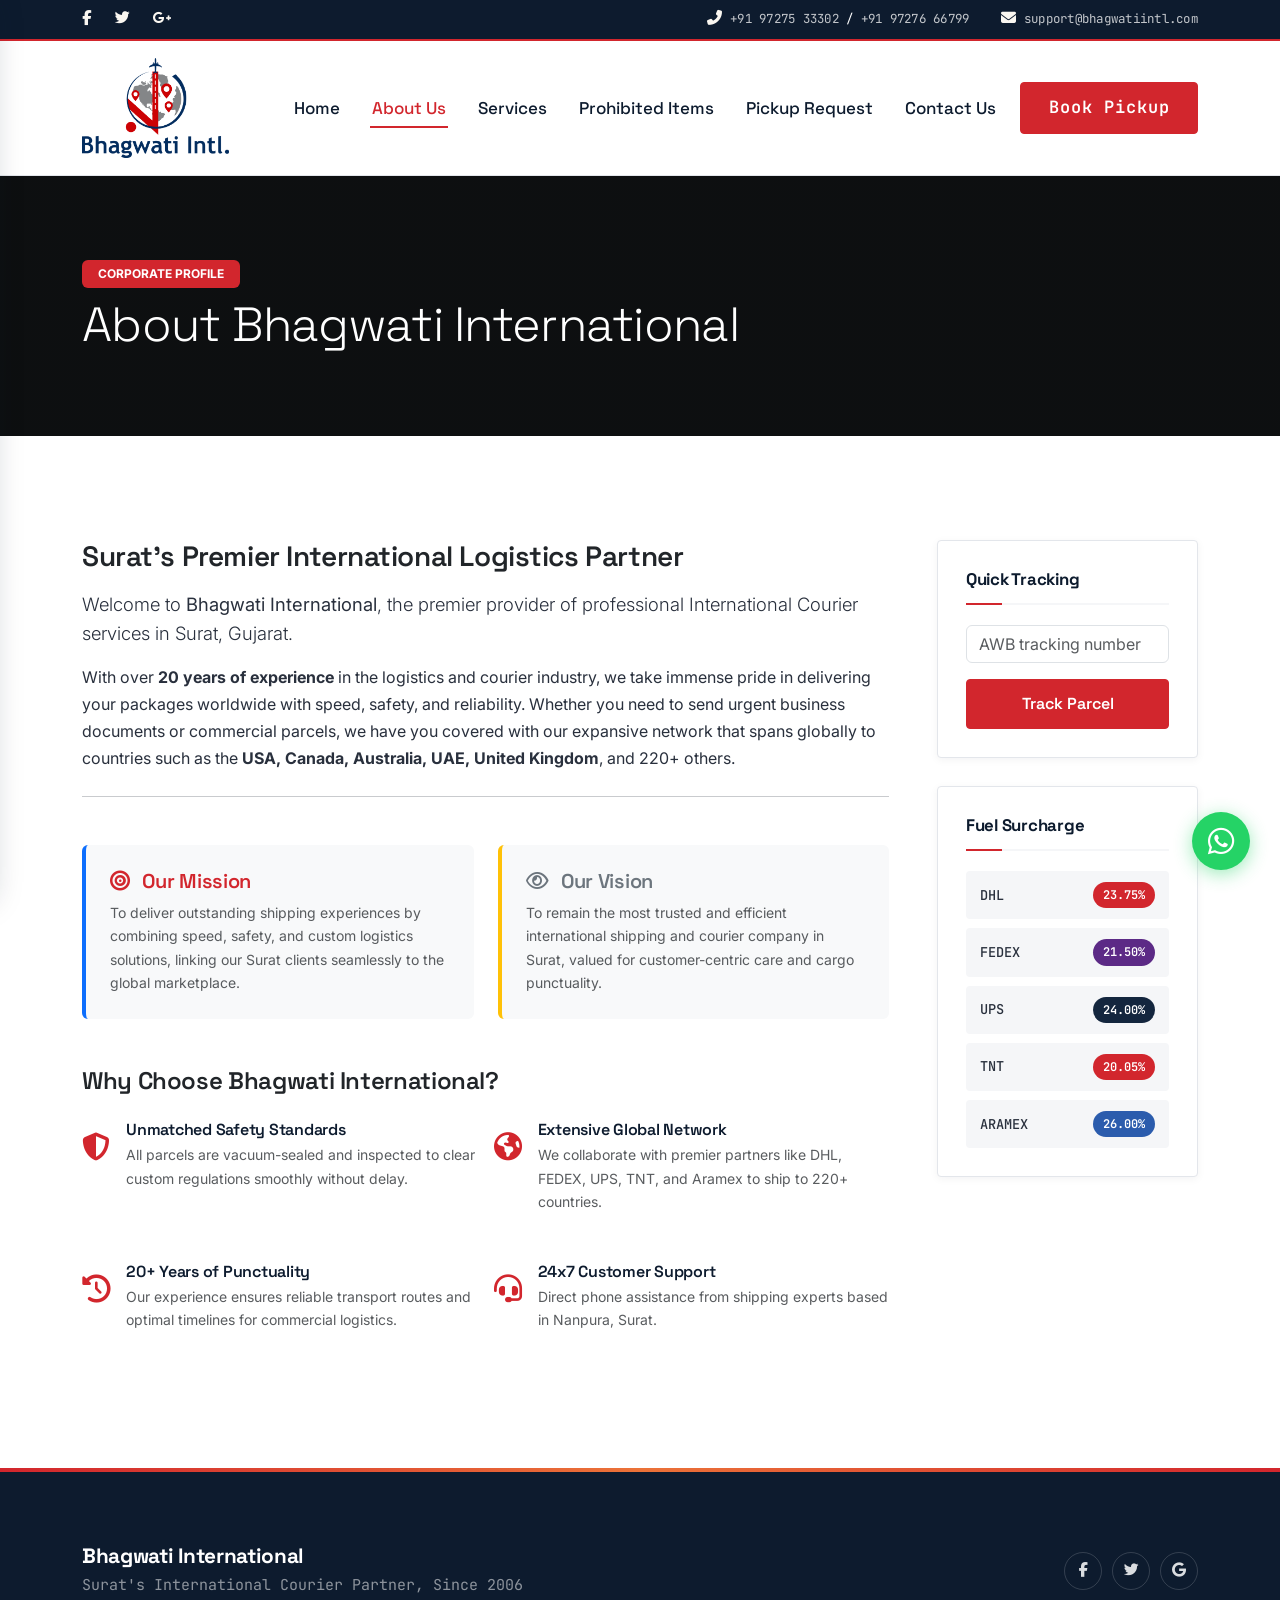
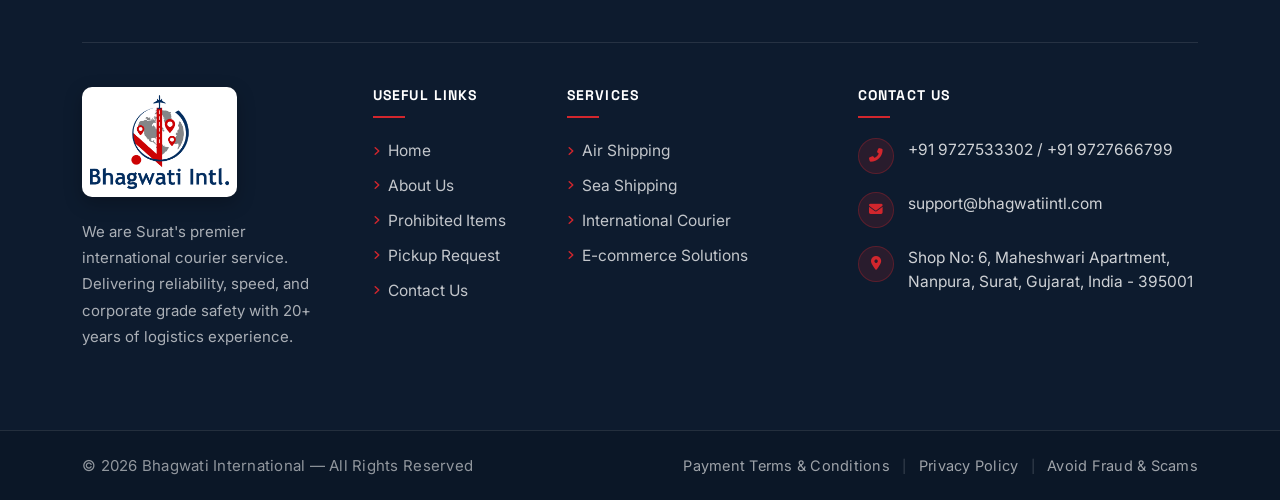
==== aboutus.html @ 21bef6a9 "All changes done" ====
<!DOCTYPE html>
<html lang="en">
<head>
  <meta charset="UTF-8">
  <meta name="viewport" content="width=device-width, initial-scale=1.0">
  <title>About Us - Bhagwati International</title>
  <meta name="description" content="Learn more about Bhagwati International. With over 20 years of experience, we provide fast, secure, and reliable international courier services in Surat.">
  <link rel="shortcut icon" href="assets//images/bhagavti_logo.jpg" type="image/x-icon">
  
  <!-- CSS Stylesheets -->
  <link href="https://cdn.jsdelivr.net/npm/bootstrap@5.3.3/dist/css/bootstrap.min.css" rel="stylesheet">
  <link href="https://cdnjs.cloudflare.com/ajax/libs/font-awesome/6.5.2/css/all.min.css" rel="stylesheet">
  <link href="assets/css/style.css" rel="stylesheet">
</head>
<body>

  <!-- 1. Header Top Info Bar -->
  <div class="header-top">
    <div class="container">
      <div class="d-flex justify-content-between align-items-center">
        <div class="social-links">
          <a href="#" class="me-3"><i class="fab fa-facebook-f"></i></a>
          <a href="#" class="me-3"><i class="fab fa-twitter"></i></a>
          <a href="https://www.bhagwatiintl.in" class="me-3"><i class="fab fa-google-plus-g"></i></a>
        </div>
        <div class="contact-info d-none d-md-block">
          <span class="me-4"><i class="fas fa-phone-alt me-2"></i><a href="tel:+919727533302">+91 97275 33302</a> / <a href="tel:+919727666799">+91 97276 66799</a></span>
          <span><i class="fas fa-envelope me-2"></i><a href="mailto:support@bhagwatiintl.com">support@bhagwatiintl.com</a></span>
        </div>
      </div>
    </div>
  </div>

  <!-- 2. Sticky Navbar -->
  <nav class="navbar navbar-expand-lg navbar-light main-nav sticky-top">
    <div class="container">
      <a class="navbar-brand" href="index.html">
        <img src="assets/images/Bhagvati_Intl_Logo.png" height="100" alt="Bhagwati International Logo">
      </a>
      <button class="navbar-toggler" type="button" data-bs-toggle="collapse" data-bs-target="#mainNavbar" aria-controls="mainNavbar" aria-expanded="false" aria-label="Toggle navigation">
        <span class="navbar-toggler-icon"></span>
      </button>
      <div class="collapse navbar-collapse" id="mainNavbar">
        <ul class="navbar-nav ms-auto mb-2 mb-lg-0 align-items-lg-center">
          <li class="nav-item"><a class="nav-link" href="index.html">Home</a></li>
          <li class="nav-item"><a class="nav-link active" href="aboutus.html">About Us</a></li>
          <li class="nav-item"><a class="nav-link" href="services.html">Services</a></li>
          <li class="nav-item"><a class="nav-link" href="prohibited.html">Prohibited Items</a></li>
          <li class="nav-item"><a class="nav-link" href="pickuprequest.html">Pickup Request</a></li>
          <li class="nav-item"><a class="nav-link" href="contactus.html">Contact Us</a></li>
          <li class="nav-item ms-lg-2">
            <a class="btn btn-primary nav-cta" href="pickuprequest.html">Book Pickup</a>
          </li>
        </ul>
      </div>
    </div>
  </nav>

  <!-- Page Banner Section -->
  <section class="position-relative bg-dark text-white py-5" style="background-image: linear-gradient(rgba(0,0,0,0.6), rgba(0,0,0,0.6)), url('https://www.bhagwatiintl.in/assets/images/slider/aircraft-723888_960_720.jpg'); background-size: cover; background-position: center; height: 260px;">
    <div class="container h-100 d-flex align-items-center">
      <div>
        <span class="badge bg-primary px-3 py-2 text-uppercase mb-2">Corporate Profile</span>
        <h1 class="display-5 font-weight-bold text-white mb-0">About Bhagwati International</h1>
      </div>
    </div>
  </section>

  <!-- Content Section -->
  <section class="section-padding">
    <div class="container">
      <div class="row g-4">
        
        <!-- Left: Main About Content -->
        <div class="col-lg-9">
          <div class="pe-lg-4">
            <h3 class="mb-3 text-dark font-weight-bold">Surat's Premier International Logistics Partner</h3>
            <p class="lead">Welcome to <strong>Bhagwati International</strong>, the premier provider of professional International Courier services in Surat, Gujarat.</p>
            <p>With over <strong>20 years of experience</strong> in the logistics and courier industry, we take immense pride in delivering your packages worldwide with speed, safety, and reliability. Whether you need to send urgent business documents or commercial parcels, we have you covered with our expansive network that spans globally to countries such as the <strong>USA, Canada, Australia, UAE, United Kingdom</strong>, and 220+ others.</p>
            
            <hr class="my-4">
            
            <div class="row g-4 mt-2">
              <div class="col-md-6">
                <div class="p-4 bg-light rounded border-start border-4 border-primary">
                  <h5 class="text-primary font-weight-bold mb-2"><i class="fas fa-bullseye me-2"></i> Our Mission</h5>
                  <p class="small text-muted mb-0">To deliver outstanding shipping experiences by combining speed, safety, and custom logistics solutions, linking our Surat clients seamlessly to the global marketplace.</p>
                </div>
              </div>
              <div class="col-md-6">
                <div class="p-4 bg-light rounded border-start border-4 border-warning">
                  <h5 class="text-secondary font-weight-bold mb-2"><i class="far fa-eye me-2"></i> Our Vision</h5>
                  <p class="small text-muted mb-0">To remain the most trusted and efficient international shipping and courier company in Surat, valued for customer-centric care and cargo punctuality.</p>
                </div>
              </div>
            </div>

            <h4 class="mt-5 mb-4 text-dark font-weight-bold">Why Choose Bhagwati International?</h4>
            <div class="row g-3">
              <div class="col-md-6">
                <div class="d-flex gap-3 align-items-start mb-3">
                  <div class="text-primary fs-3 mt-1"><i class="fas fa-shield-alt"></i></div>
                  <div>
                    <h6 class="font-weight-bold mb-1">Unmatched Safety Standards</h6>
                    <p class="small text-muted">All parcels are vacuum-sealed and inspected to clear custom regulations smoothly without delay.</p>
                  </div>
                </div>
              </div>
              <div class="col-md-6">
                <div class="d-flex gap-3 align-items-start mb-3">
                  <div class="text-primary fs-3 mt-1"><i class="fas fa-globe-americas"></i></div>
                  <div>
                    <h6 class="font-weight-bold mb-1">Extensive Global Network</h6>
                    <p class="small text-muted">We collaborate with premier partners like DHL, FEDEX, UPS, TNT, and Aramex to ship to 220+ countries.</p>
                  </div>
                </div>
              </div>
              <div class="col-md-6">
                <div class="d-flex gap-3 align-items-start mb-3">
                  <div class="text-primary fs-3 mt-1"><i class="fas fa-history"></i></div>
                  <div>
                    <h6 class="font-weight-bold mb-1">20+ Years of Punctuality</h6>
                    <p class="small text-muted">Our experience ensures reliable transport routes and optimal timelines for commercial logistics.</p>
                  </div>
                </div>
              </div>
              <div class="col-md-6">
                <div class="d-flex gap-3 align-items-start mb-3">
                  <div class="text-primary fs-3 mt-1"><i class="fas fa-headset"></i></div>
                  <div>
                    <h6 class="font-weight-bold mb-1">24x7 Customer Support</h6>
                    <p class="small text-muted">Direct phone assistance from shipping experts based in Nanpura, Surat.</p>
                  </div>
                </div>
              </div>
            </div>
          </div>
        </div>
        
        <!-- Right: Sidebar Widgets -->
        <div class="col-lg-3">
          
          <!-- Widget: Tracker -->
          <div class="widget-card">
            <h4 class="widget-title">Quick Tracking</h4>
            <form id="sidebar-tracking-form">
              <div class="mb-3">
                <input type="text" name="awb" class="form-control" placeholder="AWB tracking number" required>
              </div>
              <button type="submit" class="btn btn-primary w-100">Track Parcel</button>
            </form>
          </div>
          
          <!-- Widget: Fuel Surcharge -->
          <div class="widget-card">
            <h4 class="widget-title">Fuel Surcharge</h4>
            <div class="ticker-container">
              <div class="ticker-list">
                <div class="ticker-item"><span>DHL</span><span class="ticker-badge">23.75%</span></div>
                <div class="ticker-item"><span>FEDEX</span><span class="ticker-badge fedex">21.50%</span></div>
                <div class="ticker-item"><span>UPS</span><span class="ticker-badge ups">24.00%</span></div>
                <div class="ticker-item"><span>TNT</span><span class="ticker-badge">20.05%</span></div>
                <div class="ticker-item"><span>ARAMEX</span><span class="ticker-badge aramex">26.00%</span></div>
              </div>
            </div>
          </div>
          
        </div>
      </div>
    </div>
  </section>

  <!-- Floating WhatsApp Widget -->
  <a href="https://api.whatsapp.com/send?phone=919727533302&text=Hello%20Bhagwati%20International,%20I%20have%20an%20inquiry%20regarding%20shipping%20rates." class="whatsapp-floating" target="_blank">
    <i class="fab fa-whatsapp"></i>
  </a>

  <!-- Footer -->
<footer>
  <div class="footer-top-accent" aria-hidden="true"></div>
  <div class="container position-relative">

    <div class="footer-brand-row">
      <div class="footer-brand-left">
        <!-- <img src="assets/images/Bhagvati_Intl_Logo.png" class="footer-logo" height="110" alt="Bhagwati Logo"> -->
        <div>
          <h4 class="footer-brand-name">Bhagwati International</h4>
          <p class="footer-brand-tag">Surat's international courier partner, since 2006</p>
        </div>
      </div>
      <div class="footer-social">
        <a href="#" aria-label="Facebook"><i class="fab fa-facebook-f"></i></a>
        <a href="#" aria-label="Twitter"><i class="fab fa-twitter"></i></a>
        <a href="#" aria-label="Google"><i class="fab fa-google"></i></a>
      </div>
    </div>

    <div class="row g-5 footer-cols">
      <div class="col-lg-3 col-md-6">
       <div class="footer-brand-left">
        <img src="assets/images/Bhagvati_Intl_Logo.png" class="footer-logo" height="110" alt="Bhagwati Logo">
       
      </div>
        <p class="small footer-about">We are Surat's premier international courier service. Delivering reliability, speed, and corporate grade safety with 20+ years of logistics experience.</p>
      
      </div>

      <div class="col-lg-2 col-md-6">
        <h4 class="footer-heading">Useful Links</h4>
        <ul class="list-unstyled footer-links">
          <li class="mb-2"><a href="index.html"><i class="fas fa-angle-right"></i> Home</a></li>
          <li class="mb-2"><a href="aboutus.html"><i class="fas fa-angle-right"></i> About Us</a></li>
          <li class="mb-2"><a href="prohibited.html"><i class="fas fa-angle-right"></i> Prohibited Items</a></li>
          <li class="mb-2"><a href="pickuprequest.html"><i class="fas fa-angle-right"></i> Pickup Request</a></li>
          <li class="mb-2"><a href="contactus.html"><i class="fas fa-angle-right"></i> Contact Us</a></li>
        </ul>
      </div>

      <div class="col-lg-3 col-md-6">
        <h4 class="footer-heading">Services</h4>
        <ul class="list-unstyled footer-links">
          <li class="mb-2"><a href="services.html"><i class="fas fa-angle-right"></i> Air Shipping</a></li>
          <li class="mb-2"><a href="services.html"><i class="fas fa-angle-right"></i> Sea Shipping</a></li>
          <li class="mb-2"><a href="services.html"><i class="fas fa-angle-right"></i> International Courier</a></li>
          <li class="mb-2"><a href="services.html"><i class="fas fa-angle-right"></i> E-commerce Solutions</a></li>
        </ul>
      </div>

      <div class="col-lg-4 col-md-6">
        <h4 class="footer-heading">Contact Us</h4>
        <div class="footer-contact-item">
          <span class="footer-icon-badge"><i class="fas fa-phone-alt"></i></span>
          <p class="small mb-0"><a href="tel:+919727533302">+91 9727533302</a> / <a href="tel:+919727666799">+91 9727666799</a></p>
        </div>
        <div class="footer-contact-item">
          <span class="footer-icon-badge"><i class="fas fa-envelope"></i></span>
          <p class="small mb-0"><a href="mailto:support@bhagwatiintl.com">support@bhagwatiintl.com</a></p>
        </div>
         <div class="footer-contact-item">
          <span class="footer-icon-badge"><i class="fas fa-map-marker-alt"></i></span>
          <p class="small mb-0">Shop No: 6, Maheshwari Apartment, Nanpura, Surat, Gujarat, India - 395001</p>
        </div>
        <!-- <a href="https://api.whatsapp.com/send?phone=919727533302" target="_blank" class="footer-whatsapp-link">
          <i class="fab fa-whatsapp"></i> Chat on WhatsApp
        </a> -->
      </div>
    </div>

  </div>

  <div class="footer-bottom">
    <div class="container d-flex flex-column flex-md-row justify-content-between align-items-center gap-2 text-center text-md-start">
      <p class="mb-0">&copy; 2026 Bhagwati International — All Rights Reserved</p>
      <div class="footer-legal">
        <a href="#">Payment Terms &amp; Conditions</a>
        <span>|</span>
        <a href="#">Privacy Policy</a>
        <span>|</span>
        <a href="#">Avoid Fraud &amp; Scams</a>
      </div>
    </div>
  </div>
</footer>

  <!-- Scripts -->
  <script src="https://cdn.jsdelivr.net/npm/bootstrap@5.3.3/dist/js/bootstrap.bundle.min.js"></script>
  <script src="assets/js/main.js"></script>
</body>
</html>
---- assets/css/style.css ----
@import url('https://fonts.googleapis.com/css2?family=Space+Grotesk:wght@400;500;600;700&family=Inter:wght@300;400;500;600;700&family=JetBrains+Mono:wght@400;500;600;700&display=swap');

:root {
  /* ---- Brand Colors ---- */
  --color-primary: #d2262d;        /* Brand red, from the logo */
  --color-primary-dark: #a51e24;
  --color-primary-tint: rgba(210, 38, 45, 0.08);
  --color-primary-tint-strong: rgba(210, 38, 45, 0.14);

  --color-gold: #eb7238;           /* Customs-stamp accent — used sparingly, red carries the brand now */

  /* ---- Ink (deep navy, replaces flat black) ---- */
  --color-ink: #0d1b2e;
  --color-ink-2: #14263e;
  --color-accent-green: #25d366;   /* WhatsApp */

  /* ---- Neutrals ---- */
  --color-paper: #faf7f1;          /* warm paper, used sparingly */
  --color-cloud: #f5f6f8;          /* cool light section background */
  --color-border: #e6e2da;
  --color-border-cool: #e3e6eb;

  /* ---- Text ---- */
  --color-text-main: #29303d;
  --color-text-muted: #6b7280;

  /* ---- Typography ---- */
  --font-display: 'Space Grotesk', sans-serif;
  --font-body: 'Inter', sans-serif;
  --font-mono: 'JetBrains Mono', monospace;

  /* ---- Shadows & Radius ---- */
  --shadow-sm: 0 2px 8px rgba(13, 27, 46, 0.05);
  --shadow-md: 0 14px 32px rgba(13, 27, 46, 0.09);
  --shadow-lg: 0 26px 54px rgba(13, 27, 46, 0.16);
  --shadow-red: 0 14px 30px rgba(210, 38, 45, 0.22);
  --radius-sm: 4px;
  --radius-md: 4px;
  --radius-lg: 4px;

  --transition-smooth: all 0.3s cubic-bezier(0.4, 0, 0.2, 1);
}

/* ==========================================================
   Global Reset & Base
   ========================================================== */
* { box-sizing: border-box; }

body {
  font-family: var(--font-body);
  color: var(--color-text-main);
  background-color: #ffffff;
  overflow-x: hidden;
  line-height: 1.68;
  font-size: 16px;
  -webkit-font-smoothing: antialiased;
}

h1, h2, h3, h4, h5, h6, .display-font {
  font-family: var(--font-display);
  font-weight: 600;
  color: var(--color-ink);
  letter-spacing: -0.015em;
}

a { text-decoration: none; transition: var(--transition-smooth); }

::selection { background: var(--color-primary); color: #fff; }

::-webkit-scrollbar { width: 8px; }
::-webkit-scrollbar-track { background: var(--color-cloud); }
::-webkit-scrollbar-thumb { background: #c7ccd4; border-radius: var(--radius-sm); }
::-webkit-scrollbar-thumb:hover { background: var(--color-primary); }

:focus-visible {
  outline: 2px solid var(--color-primary);
  outline-offset: 2px;
}

@media (prefers-reduced-motion: reduce) {
  *, *::before, *::after {
    animation-duration: 0.001ms !important;
    animation-iteration-count: 1 !important;
    transition-duration: 0.001ms !important;
    scroll-behavior: auto !important;
  }
}

/* Scroll reveal (progressive enhancement, see inline script) */
.reveal { opacity: 0; transform: translateY(18px); transition: opacity 0.6s ease, transform 0.6s ease; }
.reveal.is-visible { opacity: 1; transform: translateY(0); }

/* ==========================================================
   Signature motif: stamp badge + mono "manifest" labels
   ========================================================== */
.stamp-badge {
  display: inline-flex;
  align-items: center;
  gap: 8px;
  border: 1.5px solid var(--color-primary);
  color: var(--color-primary);
  font-family: var(--font-mono);
  font-size: 0.72rem;
  font-weight: 600;
  letter-spacing: 0.12em;
  text-transform: uppercase;
  padding: 7px 15px;
  border-radius: 999px;
  background: var(--color-primary-tint);
}

.stamp-badge i { font-size: 0.85rem; }

.manifest-label {
  font-family: var(--font-mono);
  font-size: 0.72rem;
  letter-spacing: 0.1em;
  text-transform: uppercase;
  color: var(--color-text-muted);
}

.eyebrow-route {
  display: flex;
  align-items: center;
  gap: 10px;
  font-family: var(--font-mono);
  font-size: 0.78rem;
  letter-spacing: 0.12em;
  text-transform: uppercase;
  color: var(--color-primary);
  font-weight: 600;
}

.eyebrow-route::before {
  content: '';
  width: 26px;
  height: 1px;
  background: repeating-linear-gradient(90deg, var(--color-primary) 0 4px, transparent 4px 7px);
}

/* Bootstrap-color overrides */
.text-primary { color: var(--color-primary) !important; }
.bg-primary { background-color: var(--color-primary) !important; }

.btn-primary {
  background-color: var(--color-primary);
  border-color: var(--color-primary);
  font-family: var(--font-display);
  font-weight: 600;
  padding: 0.75rem 1.7rem;
  border-radius: var(--radius-md);
  transition: var(--transition-smooth);
}
.btn-primary:hover, .btn-primary:focus, .btn-primary:active {
  background-color: var(--color-primary-dark) !important;
  border-color: var(--color-primary-dark) !important;
  transform: translateY(-2px);
  box-shadow: var(--shadow-red);
}

.btn-outline-primary {
  color: var(--color-primary);
  border: 1.5px solid var(--color-primary);
  font-family: var(--font-display);
  font-weight: 600;
  padding: 0.75rem 1.7rem;
  border-radius: var(--radius-md);
}
.btn-outline-primary:hover, .btn-outline-primary:focus, .btn-outline-primary:active {
  background-color: var(--color-primary) !important;
  border-color: var(--color-primary) !important;
  color: #fff !important;
  transform: translateY(-2px);
  box-shadow: var(--shadow-red);
}

.btn-outline-light {
  font-family: var(--font-display);
  font-weight: 600;
  border-width: 1.5px;
  border-color: rgba(255,255,255,0.5) !important;
  border-radius: var(--radius-md);
  padding: 0.75rem 1.7rem;
}
.btn-outline-light:hover {
  transform: translateY(-2px);
  background-color: rgba(255,255,255,0.08) !important;
  border-color: #fff !important;
  color: #fff !important;
}

.btn-success {
  background-color: var(--color-accent-green);
  border-color: var(--color-accent-green);
  font-family: var(--font-display);
  font-weight: 600;
  border-radius: var(--radius-md);
  padding: 0.75rem 1.7rem;
}
.btn-success:hover { transform: translateY(-2px); box-shadow: 0 10px 22px rgba(37, 211, 102, 0.32); }

/* ==========================================================
   Header top bar
   ========================================================== */
.header-top {
  background-color: var(--color-ink);
  color: #fff;
  font-family: var(--font-mono);
  font-size: 0.78rem;
  letter-spacing: 0.02em;
  padding: 9px 0;
  border-bottom: 2px solid var(--color-primary);
}
.header-top a { color: rgba(255, 255, 255, 0.75); }
.header-top a:hover { color: var(--color-primary); }
.header-top i { color: var(--color-paper);font-size: 15px; }

/* ==========================================================
   Sticky navbar
   ========================================================== */
.main-nav {
  background-color: rgba(255, 255, 255, 0.97);
  backdrop-filter: blur(10px);
  -webkit-backdrop-filter: blur(10px);
  border-bottom: 1px solid var(--color-border-cool);
  transition: var(--transition-smooth);
  z-index: 1000;
  padding-top: 12px;
  padding-bottom: 12px;
}
.main-nav.navbar-scrolled {
  padding-top: 6px;
  padding-bottom: 6px;
  box-shadow: var(--shadow-md);
}
.navbar-brand img { transition: var(--transition-smooth); }
.main-nav.navbar-scrolled .navbar-brand img { height: 100px; }

.navbar-nav .nav-link {
  font-family: var(--font-display);
  font-weight: 500;
  font-size: 17px;
  color: var(--color-ink);
  padding: 0.5rem 1rem !important;
  position: relative;
}
.navbar-nav .nav-link::after {
  content: '';
  position: absolute;
  bottom: 2px;
  left: 14px;
  right: 14px;
  height: 2px;
  background-color: var(--color-primary);
  transform: scaleX(0);
  transition: var(--transition-smooth);
}
.navbar-nav .nav-link:hover::after,
.navbar-nav .nav-link.active::after { transform: scaleX(1); }
.navbar-nav .nav-link:hover,
.navbar-nav .nav-link.active { color: var(--color-primary) !important; }

.nav-cta {
  font-family: var(--font-mono) !important;
  font-size: 17px !important;
  letter-spacing: 0.06em;
}

/* ==========================================================
   Hero — full-bleed background photograph with copy overlay
   ========================================================== */
.hero-slider-section {
  position: relative;
  background: var(--color-ink);
  padding: 130px 0 168px;
  overflow: hidden;
}

/* Full-section background image */
.hero-bg-media {
  position: absolute;
  inset: 0;
  z-index: 0;
  height: 1000px;
  background-image:
    linear-gradient(120deg, rgba(13,27,46,0.94) 0%, rgba(13,27,46,0.82) 38%, rgba(13,27,46,0.42) 100%),
    url('../images/international_courier.avif');
  background-size: cover;
  background-position: center;
  background-repeat: no-repeat;
}

/* extra readability + brand-tinted overlay on top of the photo */
.hero-bg-overlay {
  position: absolute;
  inset: 0;
  z-index: 1;
  pointer-events: none;
  background:
    radial-gradient(ellipse 60% 70% at 12% 20%, rgba(210, 38, 45, 0.16), transparent 60%),
    linear-gradient(0deg, var(--color-ink) 0%, rgba(13,27,46,0) 26%);
}

.hero-row { position: relative; z-index: 2; }

.hero-content h1 {
  font-size: 3.1rem;
  font-weight: 700;
  color: #fff;
  line-height: 1.14;
  margin-bottom: 1.4rem;
  letter-spacing: -0.02em;
  text-shadow: 0 4px 24px rgba(0,0,0,0.35);
}
.hero-content h1 span { color: var(--color-primary); }

.hero-content p {
  font-size: 1.1rem;
  color: rgba(255, 255, 255, 0.78);
  margin-bottom: 2.2rem;
  font-weight: 300;
  max-width: 520px;
}

.stamp-badge-light {
  border-color: rgba(255, 255, 255, 0.35);
  color: #fff;
  background: rgba(255, 255, 255, 0.08);
  backdrop-filter: blur(4px);
}
.stamp-badge-light i { color: var(--color-primary); }

.hero-chip-row { display: flex; gap: 32px; flex-wrap: wrap; }
.hero-chip { display: flex; flex-direction: column; padding-left: 14px; border-left: 2px solid rgba(210, 38, 45, 0.5); }
.hero-chip strong {
  font-family: var(--font-mono);
  color: #fff;
  font-size: 1.5rem;
  font-weight: 700;
  line-height: 1;
}
.hero-chip span {
  font-size: 0.76rem;
  color: rgba(255,255,255,0.55);
  text-transform: uppercase;
  letter-spacing: 0.06em;
  margin-top: 6px;
}

@media (max-width: 991px) {
  .hero-content h1 { font-size: 2.3rem; }
  .hero-slider-section { padding: 100px 0 150px; }
  .hero-bg-media {
    background-image:
      linear-gradient(180deg, rgba(13,27,46,0.9) 0%, rgba(13,27,46,0.88) 55%, rgba(13,27,46,0.7) 100%),
      url('../images/international_courier.avif');
  }
}
@media (max-width: 767px) {
  .hero-slider-section { padding: 64px 0 118px; text-align: left; }
  .hero-content h1 { font-size: 1.9rem; }
  .hero-chip-row { gap: 20px; }
}

/* ==========================================================
   Tracking bar — styled as a boarding-pass / cargo tag
   ========================================================== */
.tracking-overlay-container {
  position: relative;
  z-index: 20;
  margin-top: -54px;
}

.tracking-card {
  background: #ffffff;
  border-radius: var(--radius-lg);
  box-shadow: var(--shadow-lg);
  padding: 0;
  border-bottom: 4px solid var(--color-primary);
  display: flex;
  overflow: hidden;
}

.tracking-card .tracking-info,
.tracking-card .tracking-form-wrap {
  padding: 28px 32px;
}

.tracking-card .tracking-info {
  flex: 0 0 34%;
  position: relative;
  display: flex;
  flex-direction: column;
  justify-content: center;
}

/* dashed ticket-stub divider with punched "holes" */
.tracking-card .tracking-info::after {
  content: '';
  position: absolute;
  top: 14px;
  bottom: 14px;
  right: 0;
  width: 0;
  border-right: 2px dashed var(--color-border);
}
.tracking-card .tracking-info::before {
  content: '';
  position: absolute;
  right: -9px;
  top: 50%;
  transform: translateY(-50%);
  width: 18px;
  height: 18px;
  background: var(--color-cloud);
  border-radius: 50%;
  z-index: 2;
}

.tracking-card .tracking-form-wrap { flex: 1; display: flex; align-items: center; }

.tracking-title {
  font-family: var(--font-display);
  font-size: 1.2rem;
  font-weight: 700;
  margin-bottom: 8px;
  display: flex;
  align-items: center;
  gap: 10px;
  color: var(--color-ink);
}
.tracking-title i {
  color: #fff;
  background: var(--color-primary);
  width: 36px;
  height: 36px;
  border-radius: 50%;
  display: inline-flex;
  align-items: center;
  justify-content: center;
  font-size: 1rem;
}

#tracking-form .form-control {
  border: 1.5px solid var(--color-border-cool);
  border-radius: var(--radius-md);
  font-family: var(--font-mono);
  font-size: 0.95rem;
  padding: 0.8rem 1rem;
}
#tracking-form .form-control:focus {
  border-color: var(--color-primary);
  box-shadow: 0 0 0 3px var(--color-primary-tint);
}
#tracking-form .btn-primary { border-radius: var(--radius-md); }

@media (max-width: 767px) {
  .tracking-card { flex-direction: column; }
  .tracking-card .tracking-info::after,
  .tracking-card .tracking-info::before { display: none; }
  .tracking-card .tracking-info { border-bottom: 2px dashed var(--color-border); padding-bottom: 20px; }
}

/* ==========================================================
   General layout
   ========================================================== */
.section-padding { padding: 104px 0; }
.bg-light-section { background-color: var(--color-cloud); }

.section-title-wrapper { margin-bottom: 54px; }

.section-subtitle {
  font-family: var(--font-mono);
  color: var(--color-primary);
  font-size: 17px;
  text-transform: capitalize;
  /* letter-spacing: 0.4em; */
  font-weight: 600;
  margin-bottom: 12px;
  display: block;
}

.section-title {
  font-size: 2.5rem;
  font-weight: 700;
  position: relative;
  padding-bottom: 20px;
  letter-spacing: -0.02em;
}
.section-title::after {
  content: '';
  position: absolute;
  left: 0;
  bottom: 0;
  width: 56px;
  height: 3px;
  background: var(--color-primary);
  border-radius: 2px;
}
.section-title-center { text-align: center; }
.section-title-center::after { left: 50%; transform: translateX(-50%); }

/* ==========================================================
   Welcome / brand intro
   ========================================================== */
.lead { font-size: 1.15rem; line-height: 1.6; }

.guarantee-list .d-flex { padding: 5px 0; font-size: 0.96rem; }
.guarantee-list i {
  width: 24px; height: 24px;
  border-radius: 50%;
  background: var(--color-primary);
  color: #fff;
  display: inline-flex; align-items: center; justify-content: center;
  font-size: 0.68rem;
  flex-shrink: 0;
}

.guarantee-panel {
  padding: 28px;
  background: var(--color-ink);
  color: #fff;
  border-radius: var(--radius-lg);
  text-align: left;
  box-shadow: var(--shadow-md);
  position: relative;
  overflow: hidden;
  border-left: 4px solid var(--color-primary);
}
.guarantee-panel::before {
  content: '';
  position: absolute;
  top: -30px; right: -30px;
  width: 120px; height: 120px;
  border: 2px solid rgba(210, 38, 45, 0.22);
  border-radius: 50%;
}
.guarantee-panel h4 { color: #fff; margin-bottom: 6px; font-size: 20px; }
.guarantee-panel p { color: rgba(255,255,255,0.7); margin-bottom: 0; }

.welcome-photos img { aspect-ratio: 4/3; object-fit: cover; }

/* ==========================================================
   Stats — manifest strip
   ========================================================== */
.stats-section {
  background: var(--color-ink);
  color: #fff;
  position: relative;
  padding: 68px 0;
  border-top: 3px solid var(--color-primary);
  border-bottom: 1px solid rgba(255,255,255,0.06);
}

.stat-item { text-align: center; }
.stat-number {
  font-family: var(--font-mono);
  font-size: 2.6rem;
  font-weight: 700;
  color: var(--color-primary);
  line-height: 1;
  margin-bottom: 10px;
}
.stat-label {
  font-family: var(--font-display);
  font-size: 0.88rem;
  font-weight: 500;
  color: rgba(255, 255, 255, 0.65);
  text-transform: uppercase;
  letter-spacing: 0.08em;
}

/* ==========================================================
   Service cards — cargo-tag styling
   ========================================================== */
.service-card {
  background-color: #fff;
  border: 1.5px solid var(--color-border-cool);
  border-radius: var(--radius-lg);
  padding: 34px;
  height: 100%;
  box-shadow: var(--shadow-sm);
  transition: var(--transition-smooth);
  position: relative;
  overflow: hidden;
}
.service-card::before {
  content: '';
  position: absolute;
  top: 0; left: 0;
  width: 100%; height: 3px;
  background: var(--color-primary);
  transform: scaleX(0);
  transform-origin: left;
  transition: var(--transition-smooth);
}
.service-card:hover { transform: translateY(-8px); box-shadow: var(--shadow-lg); border-color: transparent; }
.service-card:hover::before { transform: scaleX(1); }

.service-card-top {
  display: flex;
  align-items: flex-start;
  justify-content: space-between;
  margin-bottom: 24px;
}

.service-icon {
  width: 58px; height: 58px;
  background-color: var(--color-primary-tint);
  border-radius: 14px;
  display: flex; align-items: center; justify-content: center;
  color: var(--color-primary);
  font-size: 1.4rem;
  transition: var(--transition-smooth);
}
.service-card:hover .service-icon { background-color: var(--color-primary); color: #fff; }

.service-code {
  font-family: var(--font-mono);
  font-size: 0.72rem;
  letter-spacing: 0.08em;
  color: var(--color-primary);
  border: 1px solid var(--color-primary-tint-strong);
  background: var(--color-primary-tint);
  padding: 4px 10px;
  border-radius: 999px;
}

.service-title { font-size: 1.22rem; font-weight: 600; margin-bottom: 12px; }
.service-desc { font-size: 0.95rem; color: var(--color-text-muted); margin-bottom: 20px; }
.service-card a { font-family: var(--font-display); font-weight: 600; }

/* ==========================================================
   Sidebar widgets
   ========================================================== */
.widget-card {
  background: #ffffff;
  border-radius: var(--radius-lg);
  border: 1.5px solid var(--color-border-cool);
  box-shadow: var(--shadow-sm);
  padding: 28px;
  margin-bottom: 28px;
}
.widget-title {
  font-size: 1.05rem;
  font-weight: 700;
  border-bottom: 2px solid var(--color-cloud);
  padding-bottom: 14px;
  margin-bottom: 20px;
  position: relative;
}
.widget-title::after {
  content: '';
  position: absolute;
  left: 0; bottom: -2px;
  width: 36px; height: 2px;
  background-color: var(--color-primary);
}

.ticker-container { position: relative; }
.ticker-item {
  display: flex;
  justify-content: space-between;
  align-items: center;
  padding: 11px 14px;
  background-color: var(--color-cloud);
  border-radius: var(--radius-sm);
  margin-bottom: 9px;
  font-family: var(--font-mono);
  font-size: 0.85rem;
  font-weight: 500;
  transition: var(--transition-smooth);
}
.ticker-item:last-child { margin-bottom: 0; }
.ticker-item:hover { background-color: var(--color-primary-tint); color: var(--color-primary); }

.ticker-badge {
  background-color: var(--color-primary);
  color: #fff;
  font-size: 0.75rem;
  padding: 3px 10px;
  border-radius: 20px;
  font-weight: 600;
}
/* Carrier badges keep their own brand color for recognizability, muted to sit alongside the red accent */
.ticker-badge.aramex { background-color: #2b5cad; }
.ticker-badge.fedex { background-color: #5c2a86; }
.ticker-badge.ups { background-color: var(--color-ink-2); }

.news-entry {
  padding: 15px 17px;
  background: var(--color-cloud);
  border-radius: var(--radius-sm);
  border-left: 3px solid var(--color-primary);
  margin-bottom: 12px;
}
.news-entry.gold { border-left-color: var(--color-ink-2); }
.news-entry:last-child { margin-bottom: 0; }
.news-entry .news-time {
  font-family: var(--font-mono);
  font-size: 0.68rem;
  color: var(--color-text-muted);
  letter-spacing: 0.06em;
  text-transform: uppercase;
  display: block;
  margin-bottom: 4px;
}
.news-entry .news-title { font-family: var(--font-display); font-weight: 700; font-size: 0.9rem; color: var(--color-ink); display: block; margin-bottom: 4px; }
.news-entry p { font-size: 0.84rem; color: var(--color-text-muted); margin-bottom: 0; }

/* ==========================================================
   Prohibited items
   ========================================================== */
.prohibited-item-badge {
  display: flex;
  align-items: flex-start;
  gap: 14px;
  padding: 18px;
  background-color: var(--color-cloud);
  border-left: 3px solid var(--color-primary);
  border-radius: 0 var(--radius-sm) var(--radius-sm) 0;
  height: 100%;
  transition: var(--transition-smooth);
}
.prohibited-item-badge:hover { background-color: var(--color-primary-tint); transform: translateX(4px); }
.prohibited-item-badge i { color: var(--color-primary); font-size: 1.2rem; margin-top: 2px; }
.prohibited-item-title { font-family: var(--font-display); font-weight: 700; font-size: 0.95rem; margin-bottom: 4px; }
.prohibited-item-desc { font-size: 0.85rem; color: var(--color-text-muted); margin-bottom: 0; }

/* ==========================================================
   Calculator tabs
   ========================================================== */
.calc-card { background-color: #fff; border: 1.5px solid var(--color-border-cool); border-radius: var(--radius-lg); padding: 32px; box-shadow: var(--shadow-md); }
.calc-nav-tabs { border-bottom: 1px solid var(--color-border-cool); gap: 6px; }
.calc-nav-tabs .nav-link {
  border: none;
  font-family: var(--font-display);
  font-weight: 600;
  color: var(--color-text-muted);
  padding: 11px 22px;
  border-radius: var(--radius-md) var(--radius-md) 0 0;
}
.calc-nav-tabs .nav-link.active { background-color: var(--color-primary); color: #fff !important; }

/* ==========================================================
   Timeline
   ========================================================== */
.timeline-container { position: relative; padding-left: 32px; }
.timeline-container::before {
  content: '';
  position: absolute; top: 0; bottom: 0; left: 9px;
  border-left: 2px dashed var(--color-border);
}
.timeline-step { position: relative; margin-bottom: 42px; }
.timeline-step:last-child { margin-bottom: 0; }
.timeline-badge {
  position: absolute; left: -32px; top: 4px;
  width: 20px; height: 20px; border-radius: 50%;
  background-color: #fff; border: 4px solid var(--color-border);
}
.timeline-step.completed .timeline-badge { border-color: var(--color-primary); background-color: var(--color-primary); }
.timeline-step.active .timeline-badge { border-color: var(--color-primary); background-color: #fff; animation: pulse-red 2s infinite; }
.timeline-content { background-color: var(--color-cloud); padding: 22px; border-radius: var(--radius-md); }
.timeline-step.completed .timeline-content { background-color: var(--color-primary-tint); border-left: 3px solid var(--color-primary); }
.timeline-step.active .timeline-content { background-color: var(--color-primary-tint); border-left: 3px solid var(--color-primary); }

@keyframes pulse-red {
  0% { box-shadow: 0 0 0 0 rgba(210, 38, 45, 0.4); }
  70% { box-shadow: 0 0 0 10px rgba(210, 38, 45, 0); }
  100% { box-shadow: 0 0 0 0 rgba(210, 38, 45, 0); }
}

/* ==========================================================
   Floating WhatsApp
   ========================================================== */
.whatsapp-floating {
  position: fixed; bottom: 30px; right: 30px;
  width: 58px; height: 58px;
  background-color: var(--color-accent-green);
  color: #fff !important;
  border-radius: 50%;
  display: flex; align-items: center; justify-content: center;
  font-size: 1.9rem;
  box-shadow: 0 4px 18px rgba(37, 211, 102, 0.45);
  z-index: 999;
}
.whatsapp-floating:hover { transform: scale(1.08) rotate(8deg); box-shadow: 0 6px 22px rgba(37, 211, 102, 0.55); }

/* ==========================================================
   Ready-to-ship CTA ribbon
   ========================================================== */
.cta-ribbon-wrap {
  position: relative;
  z-index: 5;
  margin-top: -46px;
  margin-bottom: 0;
  padding-bottom: 90px;
}

.cta-ribbon {
  background: linear-gradient(120deg, var(--color-primary) 0%, var(--color-primary-dark) 100%);
  border-radius: var(--radius-lg);
  padding: 40px 48px;
  display: flex;
  align-items: center;
  justify-content: space-between;
  flex-wrap: wrap;
  gap: 26px;
  box-shadow: var(--shadow-lg);
  position: relative;
  overflow: hidden;
}
.cta-ribbon::after {
  content: '';
  position: absolute;
  right: -60px; top: -60px;
  width: 200px; height: 200px;
  border: 2px solid rgba(255,255,255,0.14);
  border-radius: 50%;
}
.cta-ribbon .poster-tape { display: none; }

.cta-ribbon-eyebrow { color: rgba(255,255,255,0.8) !important; }
.cta-ribbon-text h3 {
  color: #fff;
  font-size: 1.7rem;
  margin: 8px 0 0;
  max-width: 480px;
  position: relative;
  z-index: 2;
}
.cta-ribbon-btn {
  background: #fff;
  color: var(--color-primary) !important;
  font-family: var(--font-display);
  font-weight: 700;
}
.cta-ribbon-btn:hover { transform: translateY(-2px); box-shadow: 0 10px 22px rgba(0,0,0,0.22); }
.cta-ribbon .btn-outline-light { border-color: rgba(255,255,255,0.55) !important; }

@media (max-width: 767px) {
  .cta-ribbon { padding: 30px 26px; flex-direction: column; align-items: flex-start; }
  .cta-ribbon-text h3 { font-size: 1.35rem; }
  .cta-ribbon-wrap { padding-bottom: 60px; }
}

/* ==========================================================
   Footer — dark manifest strip, aligned with the hero/ink palette
   ========================================================== */
footer {
  background-color: var(--color-ink);
  color: rgba(255,255,255,0.82);
  font-size: 0.92rem;
  position: relative;
  padding: 0 0 0;
  overflow: hidden;
}

.footer-top-accent {
  height: 4px;
  background: linear-gradient(90deg, var(--color-primary) 0%, var(--color-gold) 50%, var(--color-primary) 100%);
}

footer .container { padding-top: 72px; }

/* Brand row: logo + name on the left, socials on the right */
.footer-brand-row {
  display: flex;
  align-items: center;
  justify-content: space-between;
  flex-wrap: wrap;
  gap: 24px;
  padding-bottom: 44px;
  margin-bottom: 44px;
  border-bottom: 1px solid rgba(255,255,255,0.1);
}
.footer-brand-left { display: flex; align-items: center; gap: 18px; }
.footer-logo {
  display: block;
  background: #fff;
  padding: 8px;
  border-radius: 10px;
  box-shadow: 0 6px 18px rgba(0,0,0,0.25);
}
.footer-brand-name {
  color: #fff;
  font-size: 1.3rem;
  font-weight: 700;
  margin-bottom: 4px;
}
.footer-brand-tag {
    font-family: var(--font-mono);
    font-size: 15px;
    /* letter-spacing: 0.06em; */
    text-transform: capitalize;
    color: rgb(255 255 255 / 53%);
    margin-bottom: 0;
}

footer h4 { color: #fff; font-weight: 700; margin-bottom: 20px; font-size: 1.02rem; }
footer a { color: rgba(255,255,255,0.75); text-decoration: none; }
footer a:hover { color: var(--color-primary); }
footer i { color: var(--color-primary); }

.footer-social { display: flex; gap: 10px; }
.footer-social a {
  width: 38px;
  height: 38px;
  border-radius: 50%;
  border: 1px solid rgba(255,255,255,0.16);
  display: flex;
  align-items: center;
  justify-content: center;
  color: rgba(255,255,255,0.85);
  transition: var(--transition-smooth);
}
.footer-social a i { color: inherit; }
.footer-social a:hover {
  background: var(--color-primary);
  border-color: var(--color-primary);
  color: #fff;
  transform: translateY(-3px);
}

footer .footer-links a {
  display: inline-flex;
  align-items: center;
  gap: 8px;
  transition: var(--transition-smooth);
  font-size: 15.5px;
  color: rgba(255,255,255,0.75);
}
footer .footer-links a:hover { transform: translateX(4px); color: var(--color-primary); }
footer .footer-links i { font-size: 0.72rem; color: var(--color-primary); }

.footer-heading {
  text-transform: uppercase;
  letter-spacing: 0.08em;
  font-size: 14px !important;
  position: relative;
  padding-bottom: 14px;
}
.footer-heading::after {
  content: "";
  position: absolute;
  left: 0;
  bottom: 0;
  width: 32px;
  height: 2px;
  background: var(--color-primary);
}

.footer-about {
  max-width: 300px;
  line-height: 1.75;
  margin-top: 22px;
  font-size: 15px;
  color: rgba(255,255,255,0.65);
}

.footer-contact-item {
  display: flex;
  align-items: flex-start;
  gap: 14px;
  margin-bottom: 18px;
}
.footer-contact-item:last-child { margin-bottom: 0; }
.footer-contact-item p { color: rgba(255,255,255,0.8); line-height: 1.55; font-size: 15.5px; margin: 0; }
.footer-contact-item a { color: rgba(255,255,255,0.8); }
.footer-contact-item a:hover { color: var(--color-primary); }

.footer-icon-badge {
  flex-shrink: 0;
  width: 36px;
  height: 36px;
  border-radius: 50%;
  background: rgba(210, 38, 45, 0.14);
  border: 1px solid rgba(210, 38, 45, 0.3);
  display: flex;
  align-items: center;
  justify-content: center;
}
.footer-icon-badge i { margin: 0; color: var(--color-primary); font-size: 0.85rem; }

.footer-whatsapp-link {
  display: inline-flex;
  align-items: center;
  gap: 8px;
  margin-top: 8px;
  padding: 9px 18px;
  border-radius: 30px;
  font-weight: 600;
  font-size: 14px;
  color: #fff !important;
  background: var(--color-accent-green, #25D366);
  transition: var(--transition-smooth);
}
.footer-whatsapp-link i { color: #fff; }
.footer-whatsapp-link:hover { filter: brightness(1.08); transform: translateY(-2px); }

footer .footer-bottom {
  border-top: 1px solid rgba(255,255,255,0.1);
  padding: 22px 0;
  margin-top: 64px;
  font-size: 0.8rem;
  letter-spacing: 0.02em;
  background: rgba(0,0,0,0.15);
}
footer .footer-bottom .container { padding-top: 0; }
footer .footer-bottom p { font-size: 15px; color: rgba(255,255,255,0.55); }
footer .footer-legal a { color: rgba(255,255,255,0.6); font-size: 14.5px; }
footer .footer-legal a:hover { color: var(--color-primary); }
footer .footer-legal span { color: rgba(255,255,255,0.2); margin: 0 8px; }

@media (max-width: 767px) {
  footer .container { padding-top: 50px; }
  .footer-social { justify-content: center; }
  .footer-brand-row { flex-direction: column; text-align: center; }
  .footer-brand-left { flex-direction: column; }
}

.map-bottom{
  margin-bottom:80px;
}

/* ==========================================================
   OFF-CANVAS MOBILE SIDEBAR MENU
   ========================================================== */

/* Overlay backdrop */
.mobile-nav-overlay {
  position: fixed;
  inset: 0;
  background: rgba(13, 27, 46, 0.55);
  backdrop-filter: blur(3px);
  -webkit-backdrop-filter: blur(3px);
  z-index: 1040;
  opacity: 0;
  visibility: hidden;
  transition: opacity 0.35s ease, visibility 0.35s ease;
}
.mobile-nav-overlay.active {
  opacity: 1;
  visibility: visible;
}

/* Sidebar drawer — slides from left */
.mobile-nav-drawer {
  position: fixed;
  top: 0;
  left: 0;
  width: 300px;
  max-width: 85vw;
  height: 100%;
  background: #fff;
  z-index: 1050;
  transform: translateX(-105%);
  transition: transform 0.4s cubic-bezier(0.4, 0, 0.2, 1);
  display: flex;
  flex-direction: column;
  overflow-y: auto;
  overscroll-behavior: contain;
  box-shadow: 6px 0 30px rgba(13, 27, 46, 0.22);
}
.mobile-nav-drawer.open {
  transform: translateX(0);
}

/* Drawer header */
.mobile-nav-header {
  display: flex;
  align-items: center;
  justify-content: space-between;
  padding: 18px 22px;
  border-bottom: 2px solid var(--color-primary);
  background: var(--color-cloud);
  flex-shrink: 0;
}
.mobile-nav-header img {
  height: 70px;
  /* background: #fff;
  padding: 4px; */
  border-radius: 6px;
}
.mobile-nav-close {
  background: none;
  border: none;
  color: var(--color-ink);
  font-size: 1.6rem;
  cursor: pointer;
  width: 40px;
  height: 40px;
  display: flex;
  align-items: center;
  justify-content: center;
  border-radius: 50%;
  transition: var(--transition-smooth);
}
.mobile-nav-close:hover {
  background: rgba(255,255,255,0.12);
  color: var(--color-primary);
}

/* Drawer nav links */
.mobile-nav-links {
  list-style: none;
  margin: 0;
  padding: 12px 0;
  flex: 1;
}
.mobile-nav-links li {
  border-bottom: 1px solid var(--color-border-cool);
}
.mobile-nav-links li:last-child {
  border-bottom: none;
}
.mobile-nav-links a {
  display: flex;
  align-items: center;
  gap: 12px;
  padding: 15px 24px;
  font-family: var(--font-display);
  font-weight: 500;
  font-size: 1rem;
  color: var(--color-ink);
  transition: var(--transition-smooth);
  text-decoration: none;
}
.mobile-nav-links a:hover,
.mobile-nav-links a.active {
  background: var(--color-primary-tint);
  color: var(--color-primary);
  padding-left: 30px;
}
.mobile-nav-links a.active {
  border-left: 3px solid var(--color-primary);
  font-weight: 600;
}
.mobile-nav-links a i {
  color: var(--color-primary);
  font-size: 0.9rem;
  width: 22px;
  text-align: center;
}

/* Drawer CTA */
.mobile-nav-cta {
  padding: 18px 22px;
  border-top: 1px solid var(--color-border-cool);
  flex-shrink: 0;
}
.mobile-nav-cta .btn {
  width: 100%;
  padding: 14px;
  font-size: 1rem;
}

/* Drawer contact info */
.mobile-nav-contact {
  padding: 16px 22px;
  background: var(--color-cloud);
  border-top: 1px solid var(--color-border-cool);
  flex-shrink: 0;
}
.mobile-nav-contact a {
  display: flex;
  align-items: center;
  gap: 10px;
  font-size: 0.85rem;
  color: var(--color-text-muted);
  padding: 6px 0;
  text-decoration: none;
  transition: var(--transition-smooth);
}
.mobile-nav-contact a:hover {
  color: var(--color-primary);
}
.mobile-nav-contact i {
  color: var(--color-primary);
  width: 18px;
  text-align: center;
  font-size: 0.9rem;
}

/* Custom hamburger button */
.navbar-toggler {
  border: none !important;
  box-shadow: none !important;
  padding: 6px;
  position: relative;
  z-index: 10;
}
.navbar-toggler:focus {
  box-shadow: none !important;
}
.hamburger-icon {
  display: flex;
  flex-direction: column;
  gap: 5px;
  width: 26px;
  cursor: pointer;
}
.hamburger-icon span {
  display: block;
  width: 100%;
  height: 2.5px;
  background: var(--color-ink);
  border-radius: 2px;
  transition: var(--transition-smooth);
  transform-origin: center;
}
.hamburger-icon span:nth-child(2) {
  width: 70%;
}

/* When body has no-scroll class, prevent scrolling */
body.nav-open {
  overflow: hidden;
}

/* ==========================================================
   RESPONSIVE BREAKPOINTS
   ========================================================== */

/* ---------- Large desktops (≥1400px) ---------- */
@media (min-width: 1400px) {
  .hero-content h1 { font-size: 3.4rem; }
  .section-title { font-size: 2.7rem; }
  .container { max-width: 1320px; }
}

/* ---------- Standard desktops (992 – 1199px) ---------- */
@media (max-width: 1199px) {
  .hero-content h1 { font-size: 2.7rem; }
  .section-title { font-size: 2.2rem; }
  .tracking-card .tracking-info { flex: 0 0 38%; }
  .cta-ribbon { padding: 35px 38px; }
  .cta-ribbon-text h3 { font-size: 1.5rem; }
}

/* ---------- Navbar hamburger trigger (≤1024px) ---------- */
@media (max-width: 1024px) {
  /* Hide default Bootstrap collapse, use custom drawer instead */
  .navbar-expand-lg .navbar-collapse,
  .main-nav .navbar-collapse {
    display: none !important;
  }
  .navbar-expand-lg .navbar-toggler,
  .main-nav .navbar-toggler {
    display: flex !important;
  }

  .main-nav .navbar-brand img {
    height: 80px;
  }
  .main-nav {
    padding-top: 8px;
    padding-bottom: 8px;
  }
  .main-nav.navbar-scrolled .navbar-brand img {
    height: 55px;
  }
}

/* ---------- Tablets & small laptops (768 – 991px) ---------- */
@media (max-width: 991px) {
  /* Hide default Bootstrap collapse, use custom drawer instead */
  .navbar-collapse {
    display: none !important;
  }
  .navbar-toggler {
    display: flex !important;
  }

  .main-nav .navbar-brand img {
    height: 65px;
  }
  .main-nav {
    padding-top: 8px;
    padding-bottom: 8px;
  }
  .main-nav.navbar-scrolled .navbar-brand img {
    height: 55px;
  }

  .section-padding { padding: 70px 0; }
  .section-title { font-size: 2rem; }
  .section-title-wrapper { margin-bottom: 36px; }

  .hero-content h1 { font-size: 2.3rem; }
  .hero-slider-section { padding: 90px 0 130px; }
  .hero-bg-media {
    background-image:
      linear-gradient(180deg, rgba(13,27,46,0.9) 0%, rgba(13,27,46,0.88) 55%, rgba(13,27,46,0.7) 100%),
      url('../images/international_courier.avif');
  }

  .tracking-card { flex-direction: column; }
  .tracking-card .tracking-info { flex: none; }
  .tracking-card .tracking-info::after,
  .tracking-card .tracking-info::before { display: none; }
  .tracking-card .tracking-info { border-bottom: 2px dashed var(--color-border); padding-bottom: 20px; }

  .stat-number { font-size: 2.2rem; }

  /* Stack sidebar below content on tablets */
  .col-lg-9, .col-lg-3 {
    /* Let Bootstrap handle column stacking naturally */
  }

  .service-card { padding: 26px; }

  .cta-ribbon { padding: 30px 28px; }
  .cta-ribbon-text h3 { font-size: 1.4rem; max-width: none; }
}

/* ---------- Large phones (576 – 767px) ---------- */
@media (max-width: 767px) {
  .main-nav .navbar-brand img {
    height: 55px;
  }
  .main-nav.navbar-scrolled .navbar-brand img {
    height: 48px;
  }

  /* Header top bar compact */
  .header-top {
    padding: 7px 0;
    font-size: 0.72rem;
    overflow: hidden;
  }
  .header-top .d-flex {
    flex-wrap: nowrap;
    position: relative;
    width: max-content;
    justify-content: flex-start !important;
    gap: 30px;
    animation: topMarquee 20s linear infinite;
  }
  .header-top .d-flex:hover {
    animation-play-state: paused;
  }
  .header-top .social-links {
    background-color: transparent;
    z-index: 1;
    position: relative;
    padding-right: 0;
    margin-right: 0 !important;
  }
  .header-top .social-links a {
    margin-right: 8px !important;
  }
  .header-top .social-links i {
    font-size: 12px;
  }
  .header-top .contact-info {
    display: flex !important;
    white-space: nowrap;
    flex-wrap: nowrap;
  }
  @keyframes topMarquee {
    0% { transform: translateX(100vw); }
    100% { transform: translateX(-100%); }
  }

  /* Hero */
  .hero-slider-section { padding: 64px 0 110px; text-align: left; }
  .hero-content h1 { font-size: 1.85rem; line-height: 1.2; }
  .hero-content p { font-size: 0.95rem; margin-bottom: 1.5rem; }
  .hero-chip-row { gap: 18px; }
  .hero-chip strong { font-size: 1.25rem; }
  .hero-chip span { font-size: 0.68rem; }
  .stamp-badge { font-size: 0.65rem; padding: 5px 12px; }

  /* Tracking */
  .tracking-overlay-container { margin-top: -40px; }
  .tracking-card .tracking-info,
  .tracking-card .tracking-form-wrap { padding: 20px 22px; }
  .tracking-title { font-size: 1.05rem; }
  .tracking-title i { width: 30px; height: 30px; font-size: 0.85rem; }

  /* Section padding */
  .section-padding { padding: 56px 0; }
  .section-title { font-size: 1.7rem; padding-bottom: 14px; }
  .section-title::after { width: 42px; }
  .section-subtitle { font-size: 14px; }

  /* Stats */
  .stats-section { padding: 48px 0; }
  .stat-number { font-size: 1.9rem; }
  .stat-label { font-size: 0.75rem; }

  /* CTA ribbon */
  .cta-ribbon { padding: 26px 22px; flex-direction: column; align-items: flex-start; }
  .cta-ribbon-text h3 { font-size: 1.25rem; }
  .cta-ribbon-wrap { padding-bottom: 50px; margin-top: -38px; }
  .cta-ribbon .btn { font-size: 0.9rem; padding: 0.6rem 1.3rem; }

  /* Service cards */
  .service-card { padding: 22px; }
  .service-icon { width: 48px; height: 48px; font-size: 1.2rem; }
  .service-title { font-size: 1.1rem; }
  .service-desc { font-size: 0.88rem; }

  /* Footer */
  footer .container { padding-top: 44px; }
  .footer-brand-row {
    flex-direction: column;
    text-align: center;
    gap: 16px;
    padding-bottom: 32px;
    margin-bottom: 32px;
  }
  .footer-brand-left { flex-direction: column; }
  .footer-social { justify-content: center; }
  .footer-brand-name { font-size: 1.15rem; }
  .footer-brand-tag { font-size: 13px; }
  .footer-about { max-width: none; }
  .footer-heading { font-size: 13px !important; }
  footer .footer-bottom { margin-top: 40px; }
  .footer-legal { flex-direction: column; gap: 6px; }
  .footer-legal span { display: none; }

  /* Buttons */
  .btn-lg { font-size: 0.95rem; padding: 0.65rem 1.4rem; }

  /* Widgets */
  .widget-card { padding: 22px; }
  .widget-title { font-size: 0.95rem; }

  /* Guarantee panel */
  .guarantee-panel { padding: 22px; }
  .guarantee-panel h4 { font-size: 18px; }
  .guarantee-list .d-flex { font-size: 0.88rem; }

  /* Welcome photos */
  .welcome-photos { margin-top: 30px; }

  /* Lead text */
  .lead { font-size: 1rem; }

  /* Calculator card */
  .calc-card { padding: 22px; }
  .calc-nav-tabs .nav-link { padding: 8px 14px; font-size: 0.88rem; }

  /* Prohibited items */
  .prohibited-item-badge { padding: 14px; }
  .prohibited-item-title { font-size: 0.88rem; }
  .prohibited-item-desc { font-size: 0.8rem; }

  /* Timeline */
  .timeline-container { padding-left: 26px; }
  .timeline-content { padding: 16px; }

  /* WhatsApp floating */
  .whatsapp-floating { width: 50px; height: 50px; font-size: 1.6rem; bottom: 22px; right: 18px; }

  /* Page banners on sub-pages */
  .position-relative.bg-dark { height: 200px !important; }
  .position-relative.bg-dark h1 { font-size: 1.6rem !important; }
}

/* ---------- Small phones (max-width: 575px) ---------- */
@media (max-width: 575px) {
  .main-nav .navbar-brand img {
    height:70px;
  }
  .main-nav.navbar-scrolled .navbar-brand img {
    height: 70px;
  }
  .main-nav {
    padding-top: 6px;
    padding-bottom: 6px;
  }

  .hero-slider-section { padding: 50px 0 90px; }
  .hero-content h1 { font-size: 1.55rem; }
  .hero-content p { font-size: 0.88rem; }
  .hero-chip-row { gap: 14px; }
  .hero-chip { padding-left: 10px; }
  .hero-chip strong { font-size: 1.1rem; }
  .hero-chip span { font-size: 0.62rem; margin-top: 4px; }

  .hero-content .btn-lg {
    font-size: 0.85rem;
    padding: 0.55rem 1.1rem;
  }

  .section-padding { padding: 44px 0; }
  .section-title { font-size: 1.45rem; }
  .section-title-wrapper { margin-bottom: 28px; }

  .tracking-card .tracking-info,
  .tracking-card .tracking-form-wrap { padding: 16px 18px; }
  .tracking-title { font-size: 0.95rem; gap: 8px; }
  .tracking-title i { width: 28px; height: 28px; font-size: 0.78rem; }
  #tracking-form .form-control { font-size: 0.85rem; padding: 0.65rem 0.85rem; }

  .stats-section { padding: 38px 0; }
  .stat-number { font-size: 1.55rem; }
  .stat-label { font-size: 0.68rem; letter-spacing: 0.04em; }

  .service-card { padding: 18px; }
  .service-card-top { margin-bottom: 16px; }
  .service-icon { width: 42px; height: 42px; font-size: 1rem; border-radius: 10px; }
  .service-code { font-size: 0.65rem; padding: 3px 8px; }
  .service-title { font-size: 1rem; margin-bottom: 8px; }
  .service-desc { font-size: 0.82rem; margin-bottom: 14px; }

  .widget-card { padding: 18px; margin-bottom: 20px; }
  .ticker-item { padding: 9px 10px; font-size: 0.78rem; }
  .ticker-badge { font-size: 0.68rem; padding: 2px 8px; }

  .news-entry { padding: 12px 14px; }
  .news-entry .news-title { font-size: 0.82rem; }
  .news-entry p { font-size: 0.78rem; }

  .cta-ribbon { padding: 22px 18px; gap: 18px; }
  .cta-ribbon-text h3 { font-size: 1.1rem; }
  .cta-ribbon-eyebrow { font-size: 0.65rem !important; }
  .cta-ribbon .btn { font-size: 0.82rem; padding: 0.55rem 1.1rem; }
  .cta-ribbon-wrap { padding-bottom: 40px; margin-top: -32px; }

  footer .container { padding-top: 36px; }
  .footer-cols { gap: 28px !important; }
  .footer-brand-row { padding-bottom: 24px; margin-bottom: 24px; }
  .footer-contact-item { gap: 10px; }
  .footer-icon-badge { width: 30px; height: 30px; }
  .footer-icon-badge i { font-size: 0.75rem; }
  footer .footer-bottom { padding: 16px 0; margin-top: 30px; }
  footer .footer-bottom p { font-size: 13px; }
  footer .footer-legal a { font-size: 12.5px; }

  .guarantee-panel { padding: 18px; }
  .guarantee-list i { width: 20px; height: 20px; font-size: 0.58rem; }
  .guarantee-list .d-flex { font-size: 0.82rem; }

  .calc-card { padding: 16px; }
  .calc-nav-tabs .nav-link { padding: 7px 10px; font-size: 0.8rem; }

  .prohibited-item-badge { padding: 12px; gap: 10px; }
  .prohibited-item-badge i { font-size: 1rem; }

  .timeline-container { padding-left: 22px; }
  .timeline-step { margin-bottom: 28px; }
  .timeline-content { padding: 14px; }
  .timeline-badge { width: 16px; height: 16px; left: -28px; border-width: 3px; }

  .whatsapp-floating { width: 46px; height: 46px; font-size: 1.45rem; bottom: 16px; right: 14px; }

  .position-relative.bg-dark { height: 170px !important; }
  .position-relative.bg-dark h1 { font-size:22px !important; }
  .position-relative.bg-dark .badge { font-size: 15px; padding: 8px 10px !important; }

  /* Form controls general */
  .form-control { font-size: 0.9rem; }
  .form-control-lg { font-size: 0.9rem !important; padding: 0.6rem 0.85rem; }

  /* Buttons */
  .btn { font-size: 0.88rem; }
  .btn-lg { font-size: 0.85rem; padding: 0.55rem 1.1rem; }

  .lead { font-size: 0.92rem; }
}

/* ---------- Very small phones (max-width: 374px) ---------- */
@media (max-width: 374px) {
  .main-nav .navbar-brand img {
    height: 42px;
  }
  .hero-content h1 { font-size: 1.35rem; }
  .hero-content p { font-size: 0.82rem; }
  .hero-chip-row { flex-direction: column; gap: 10px; }
  .section-title { font-size: 1.3rem; }
  .stat-number { font-size: 1.35rem; }

  .mobile-nav-drawer { width: 260px; }

  .tracking-card .tracking-info,
  .tracking-card .tracking-form-wrap { padding: 14px 14px; }
  .tracking-title { font-size: 0.88rem; }

  .cta-ribbon { padding: 18px 14px; }
  .cta-ribbon-text h3 { font-size: 1rem; }
}
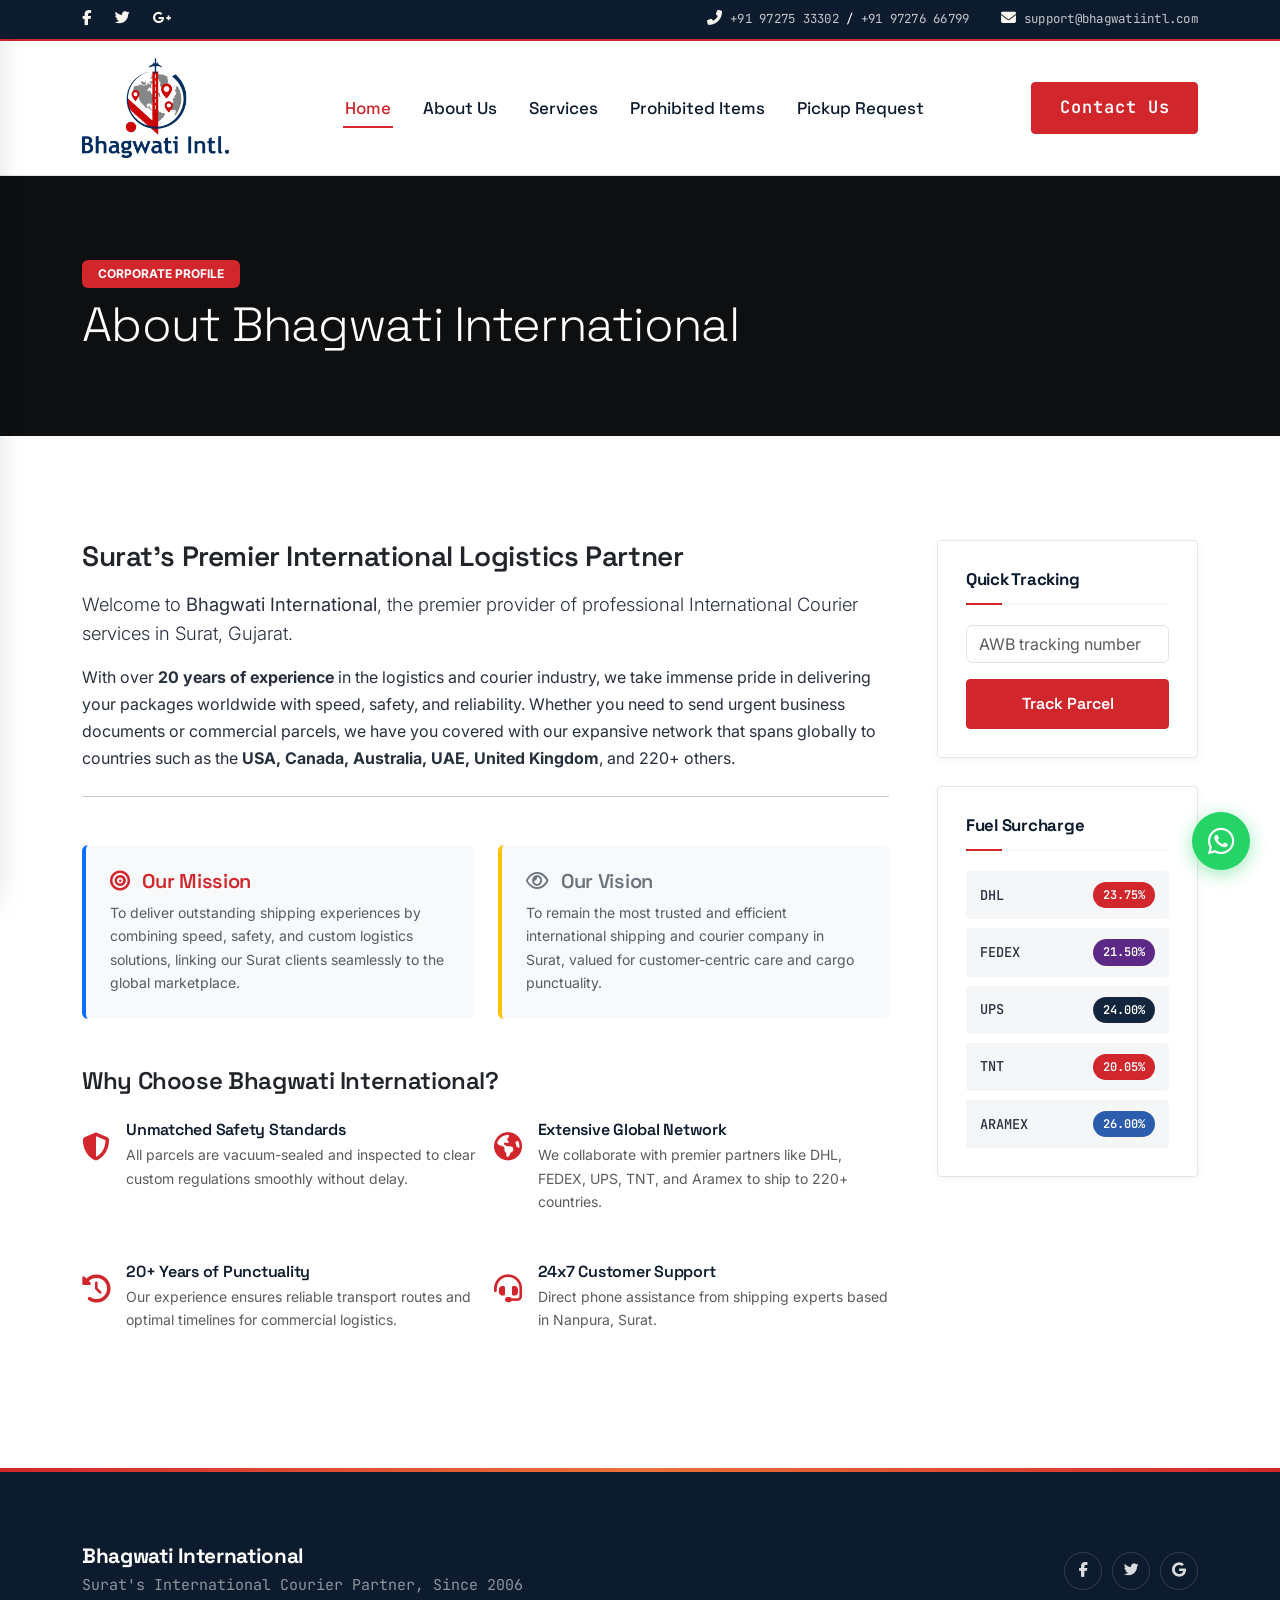
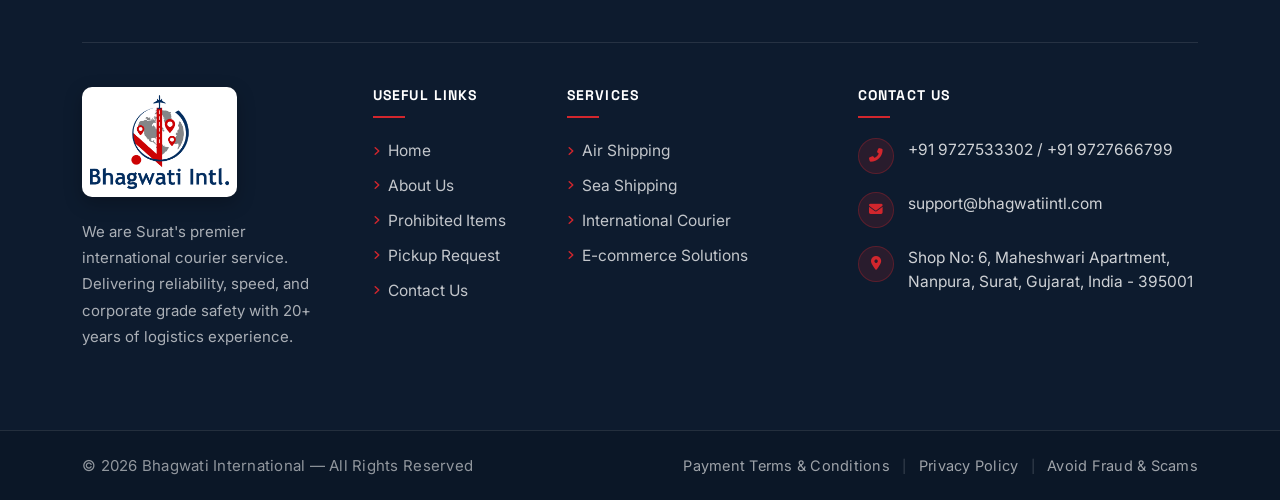
==== commit f2b5d84d: "header design issue fixes" ====
--- a/aboutus.html
+++ b/aboutus.html
@@ -31,25 +31,34 @@
     </div>
   </div>
 
-  <!-- 2. Sticky Navbar -->
+   <!-- 2. Sticky Navbar -->
   <nav class="navbar navbar-expand-lg navbar-light main-nav sticky-top">
     <div class="container">
       <a class="navbar-brand" href="index.html">
         <img src="assets/images/Bhagvati_Intl_Logo.png" height="100" alt="Bhagwati International Logo">
       </a>
-      <button class="navbar-toggler" type="button" data-bs-toggle="collapse" data-bs-target="#mainNavbar" aria-controls="mainNavbar" aria-expanded="false" aria-label="Toggle navigation">
+      <button class="navbar-toggler" type="button" data-bs-toggle="collapse" data-bs-target="#mainNavbar"
+        aria-controls="mainNavbar" aria-expanded="false" aria-label="Toggle navigation">
         <span class="navbar-toggler-icon"></span>
       </button>
       <div class="collapse navbar-collapse" id="mainNavbar">
         <ul class="navbar-nav ms-auto mb-2 mb-lg-0 align-items-lg-center">
-          <li class="nav-item"><a class="nav-link" href="index.html">Home</a></li>
-          <li class="nav-item"><a class="nav-link active" href="aboutus.html">About Us</a></li>
+          <li class="nav-item"><a class="nav-link active" href="index.html">Home</a></li>
+          <li class="nav-item"><a class="nav-link" href="aboutus.html">About Us</a></li>
           <li class="nav-item"><a class="nav-link" href="services.html">Services</a></li>
           <li class="nav-item"><a class="nav-link" href="prohibited.html">Prohibited Items</a></li>
           <li class="nav-item"><a class="nav-link" href="pickuprequest.html">Pickup Request</a></li>
-          <li class="nav-item"><a class="nav-link" href="contactus.html">Contact Us</a></li>
+          <!-- <li class="nav-item"><a class="nav-link" href="contactus.html">Contact Us</a></li> -->
+          <!-- <li class="nav-item ms-lg-2">
+            <a class="btn btn-primary nav-cta" href="contactus.html">Contact Us</a>
+          </li> -->
+        </ul>
+      </div>
+      <div class="collapse navbar-collapse" id="mainNavbar">
+        <ul class="navbar-nav ms-auto mb-2 mb-lg-0 align-items-lg-center">
+
           <li class="nav-item ms-lg-2">
-            <a class="btn btn-primary nav-cta" href="pickuprequest.html">Book Pickup</a>
+            <a class="btn btn-primary nav-cta" href="contactus.html">Contact Us</a>
           </li>
         </ul>
       </div>
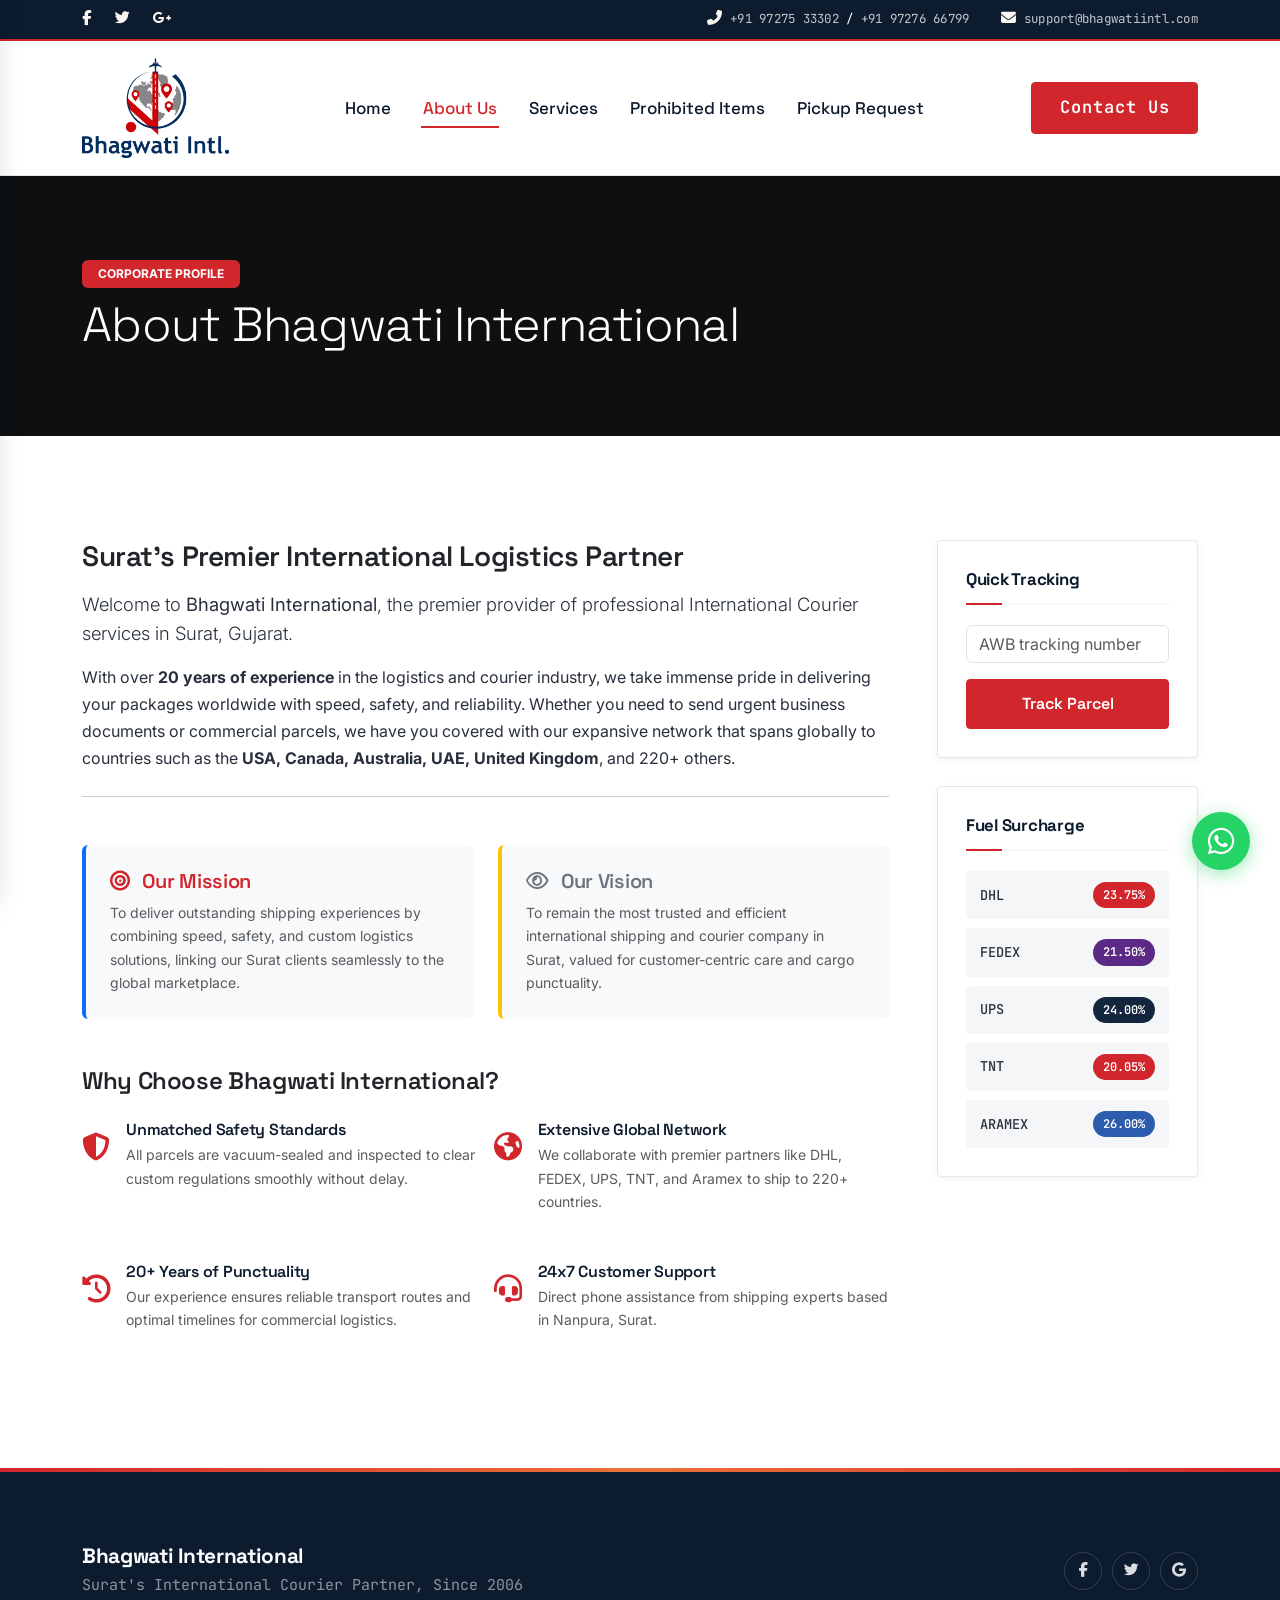
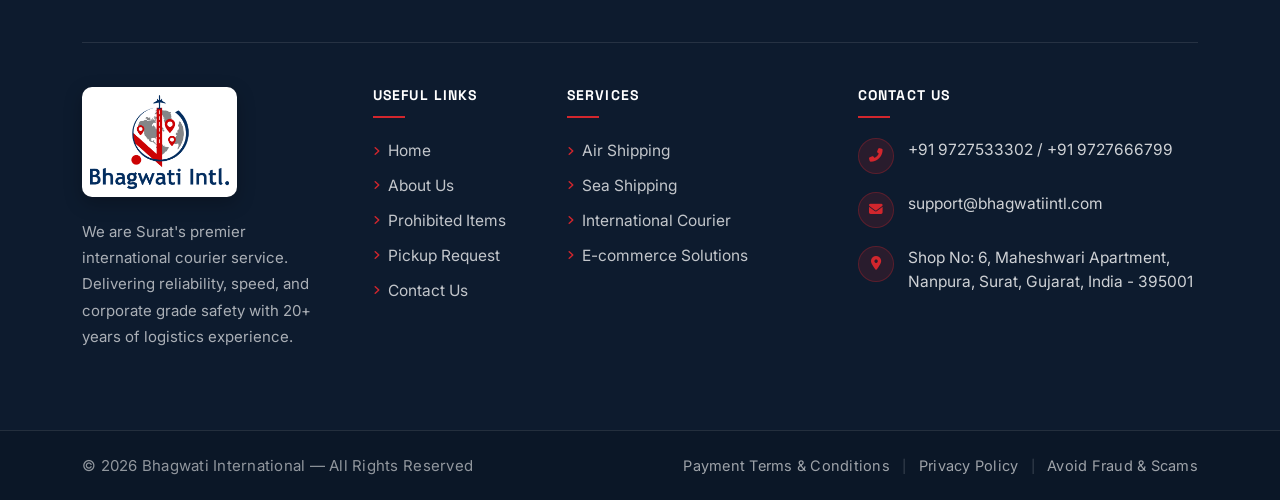
==== commit 485dca71: "link Add" ====
--- a/aboutus.html
+++ b/aboutus.html
@@ -43,8 +43,8 @@
       </button>
       <div class="collapse navbar-collapse" id="mainNavbar">
         <ul class="navbar-nav ms-auto mb-2 mb-lg-0 align-items-lg-center">
-          <li class="nav-item"><a class="nav-link active" href="index.html">Home</a></li>
-          <li class="nav-item"><a class="nav-link" href="aboutus.html">About Us</a></li>
+          <li class="nav-item"><a class="nav-link " href="index.html">Home</a></li>
+          <li class="nav-item"><a class="nav-link active" href="aboutus.html">About Us</a></li>
           <li class="nav-item"><a class="nav-link" href="services.html">Services</a></li>
           <li class="nav-item"><a class="nav-link" href="prohibited.html">Prohibited Items</a></li>
           <li class="nav-item"><a class="nav-link" href="pickuprequest.html">Pickup Request</a></li>
--- a/assets/css/style.css
+++ b/assets/css/style.css
@@ -1258,7 +1258,7 @@
     padding-bottom: 8px;
   }
   .main-nav.navbar-scrolled .navbar-brand img {
-    height: 55px;
+    height: 70px;
   }
 }
 
@@ -1280,7 +1280,7 @@
     padding-bottom: 8px;
   }
   .main-nav.navbar-scrolled .navbar-brand img {
-    height: 55px;
+    height: 70px;
   }
 
   .section-padding { padding: 70px 0; }
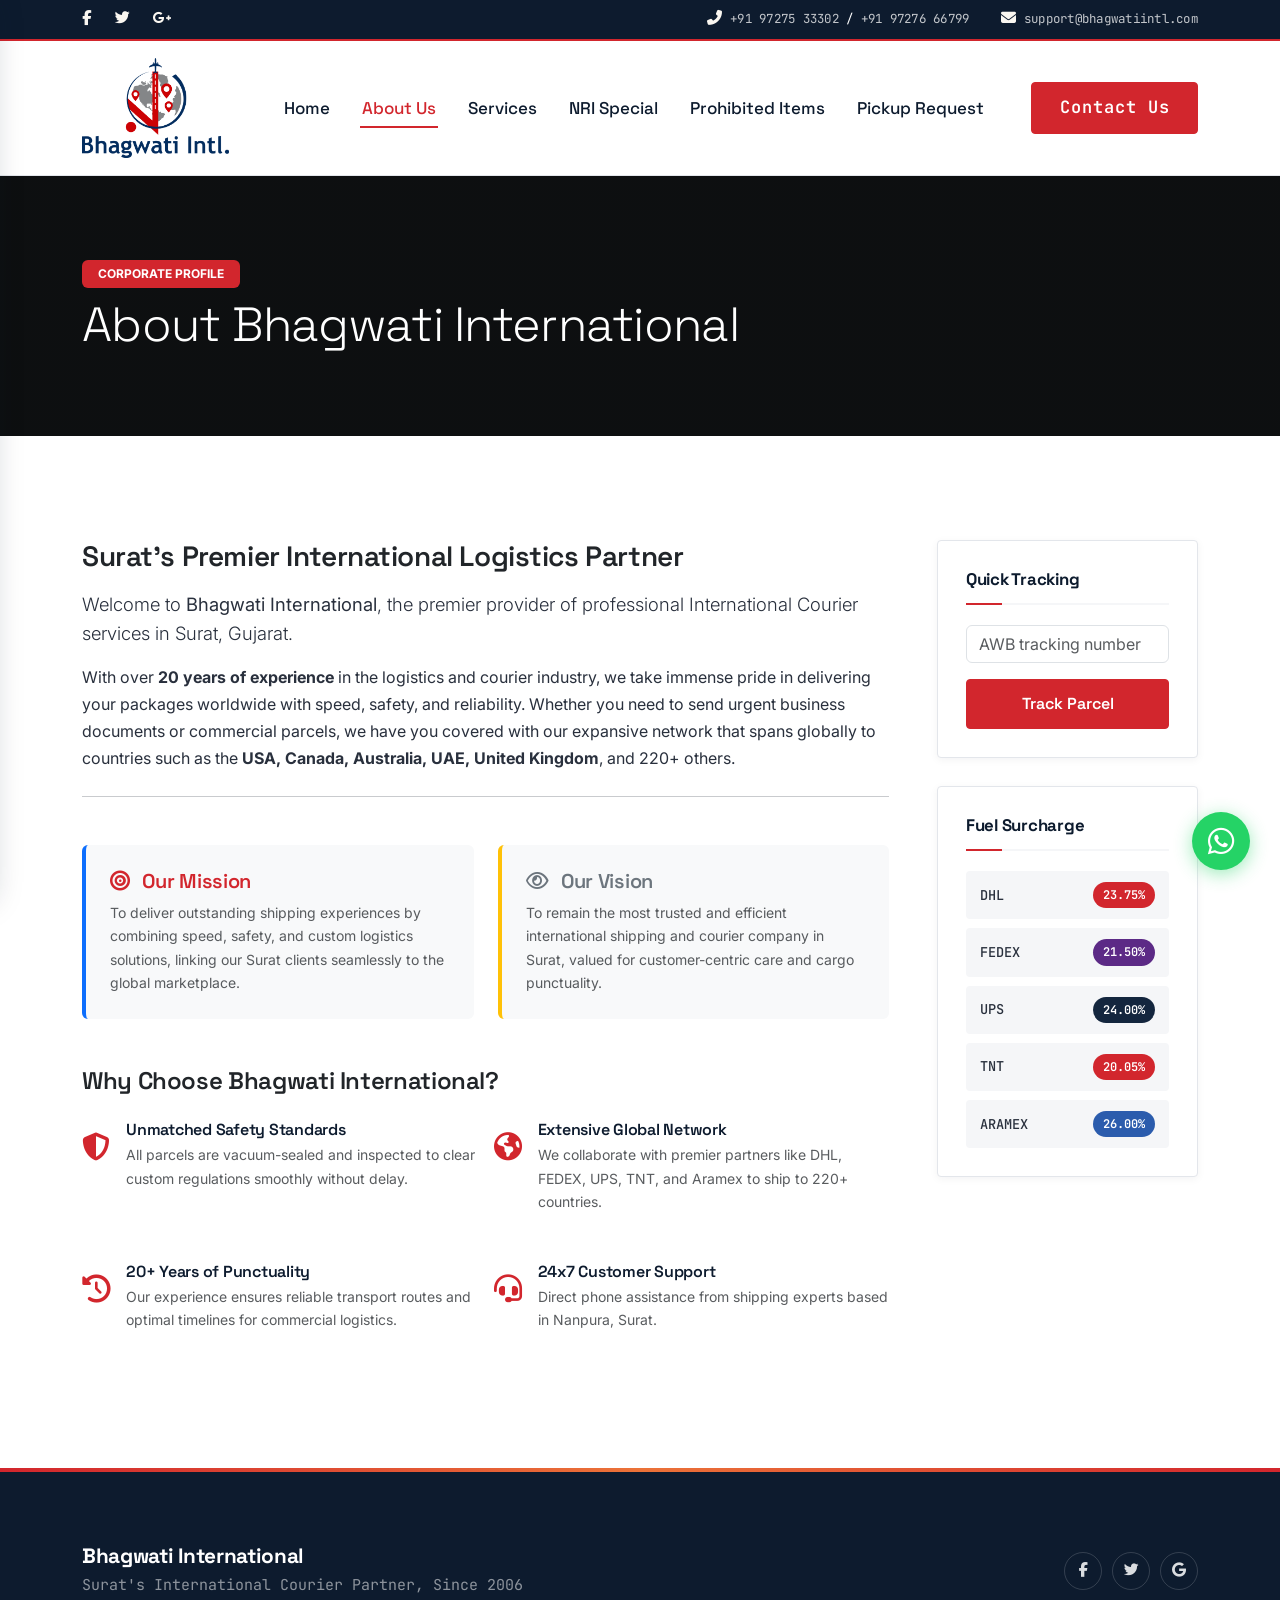
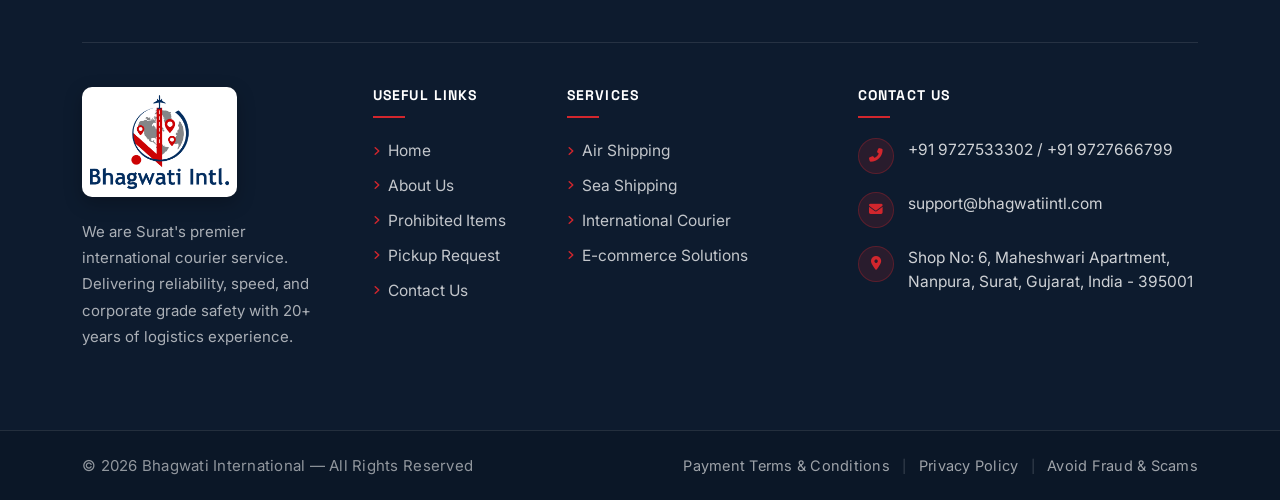
==== commit 97d938ae: "client requirement design chnages Add" ====
--- a/aboutus.html
+++ b/aboutus.html
@@ -5,8 +5,7 @@
   <meta name="viewport" content="width=device-width, initial-scale=1.0">
   <title>About Us - Bhagwati International</title>
   <meta name="description" content="Learn more about Bhagwati International. With over 20 years of experience, we provide fast, secure, and reliable international courier services in Surat.">
-  <link rel="shortcut icon" href="assets//images/bhagavti_logo.jpg" type="image/x-icon">
-  
+  <link rel="shortcut icon" href="assets/images/bhagvatifavion.png" type="image/x-icon">
   <!-- CSS Stylesheets -->
   <link href="https://cdn.jsdelivr.net/npm/bootstrap@5.3.3/dist/css/bootstrap.min.css" rel="stylesheet">
   <link href="https://cdnjs.cloudflare.com/ajax/libs/font-awesome/6.5.2/css/all.min.css" rel="stylesheet">
@@ -46,17 +45,13 @@
           <li class="nav-item"><a class="nav-link " href="index.html">Home</a></li>
           <li class="nav-item"><a class="nav-link active" href="aboutus.html">About Us</a></li>
           <li class="nav-item"><a class="nav-link" href="services.html">Services</a></li>
+          <li class="nav-item"><a class="nav-link" href="nrispecial.html">NRI Special</a></li>
           <li class="nav-item"><a class="nav-link" href="prohibited.html">Prohibited Items</a></li>
           <li class="nav-item"><a class="nav-link" href="pickuprequest.html">Pickup Request</a></li>
-          <!-- <li class="nav-item"><a class="nav-link" href="contactus.html">Contact Us</a></li> -->
-          <!-- <li class="nav-item ms-lg-2">
-            <a class="btn btn-primary nav-cta" href="contactus.html">Contact Us</a>
-          </li> -->
         </ul>
       </div>
       <div class="collapse navbar-collapse" id="mainNavbar">
         <ul class="navbar-nav ms-auto mb-2 mb-lg-0 align-items-lg-center">
-
           <li class="nav-item ms-lg-2">
             <a class="btn btn-primary nav-cta" href="contactus.html">Contact Us</a>
           </li>
--- a/assets/css/style.css
+++ b/assets/css/style.css
@@ -627,7 +627,7 @@
 }
 
 .service-title { font-size: 1.22rem; font-weight: 600; margin-bottom: 12px; }
-.service-desc { font-size: 0.95rem; color: var(--color-text-muted); margin-bottom: 20px; }
+.service-desc { font-size: 0.95rem; color: var(--color-text-muted); margin-bottom: 20px; display: -webkit-box; -webkit-line-clamp: 3; -webkit-box-orient: vertical; overflow: hidden; }
 .service-card a { font-family: var(--font-display); font-weight: 600; }
 
 /* ==========================================================
@@ -1582,4 +1582,45 @@
 
   .cta-ribbon { padding: 18px 14px; }
   .cta-ribbon-text h3 { font-size: 1rem; }
+}
+
+/* ==========================================================
+   Process Cards & Services Grid Hover Effect
+   ========================================================== */
+.process-row .card,
+.process-grid .card {
+  transition: all 0.3s ease;
+  border: 1px solid transparent !important;
+  cursor: pointer;
+}
+
+.process-row .card:hover,
+.process-grid .card:hover {
+  background-color: #ffffff !important;
+  border-color: #dee2e6 !important;
+  box-shadow: var(--shadow-md) !important;
+  transform: translateY(-5px);
+}
+
+.process-row .card .rounded-circle,
+.process-grid .card .rounded-circle {
+  transition: all 0.3s ease;
+}
+
+.process-row .card:hover .rounded-circle,
+.process-grid .card:hover .rounded-circle {
+  background-color: #2b3990 !important;
+  color: #ffffff !important;
+}
+
+.process-row .card .fa-play-circle,
+.process-grid .card .fa-play-circle {
+  transition: all 0.3s ease;
+}
+
+.process-row .card:hover .fa-play-circle,
+.process-grid .card:hover .fa-play-circle {
+  color: #2b3990 !important;
+  transform: rotate(-90deg);
+  opacity: 1 !important;
 }
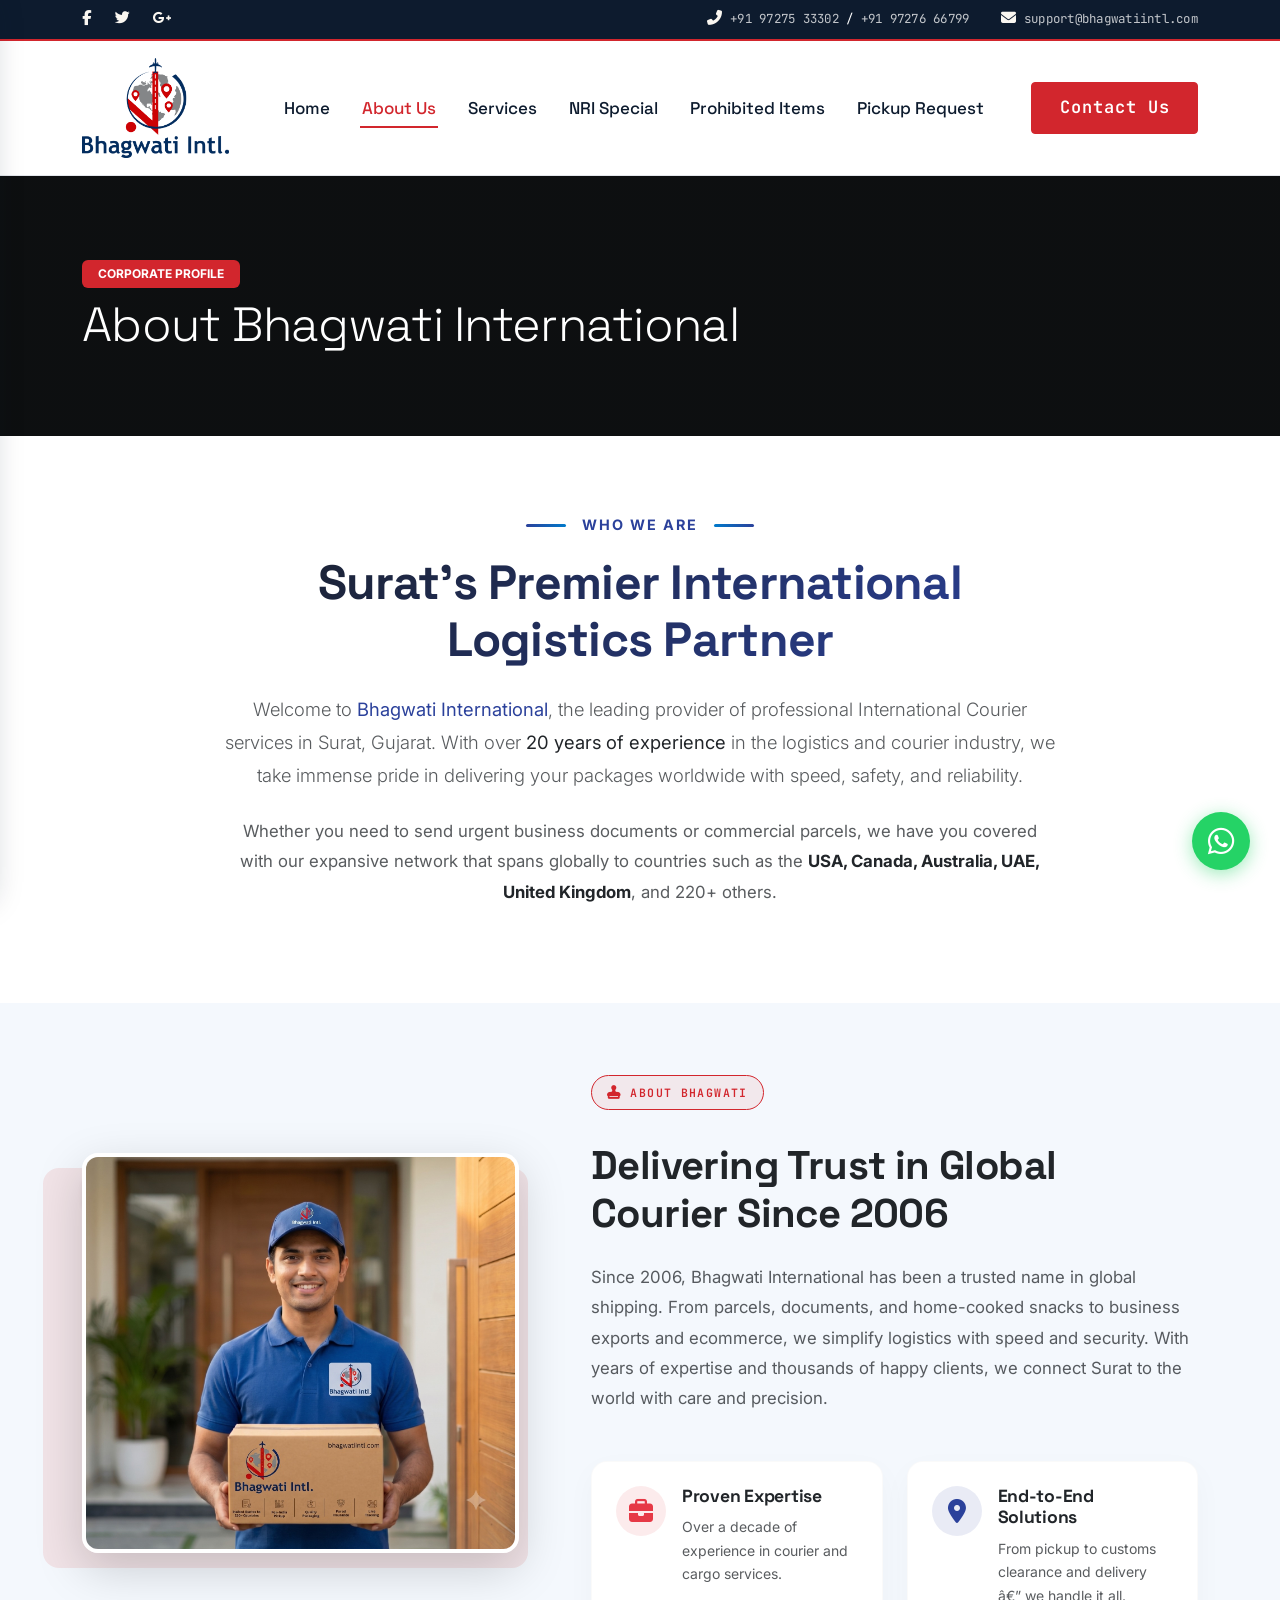
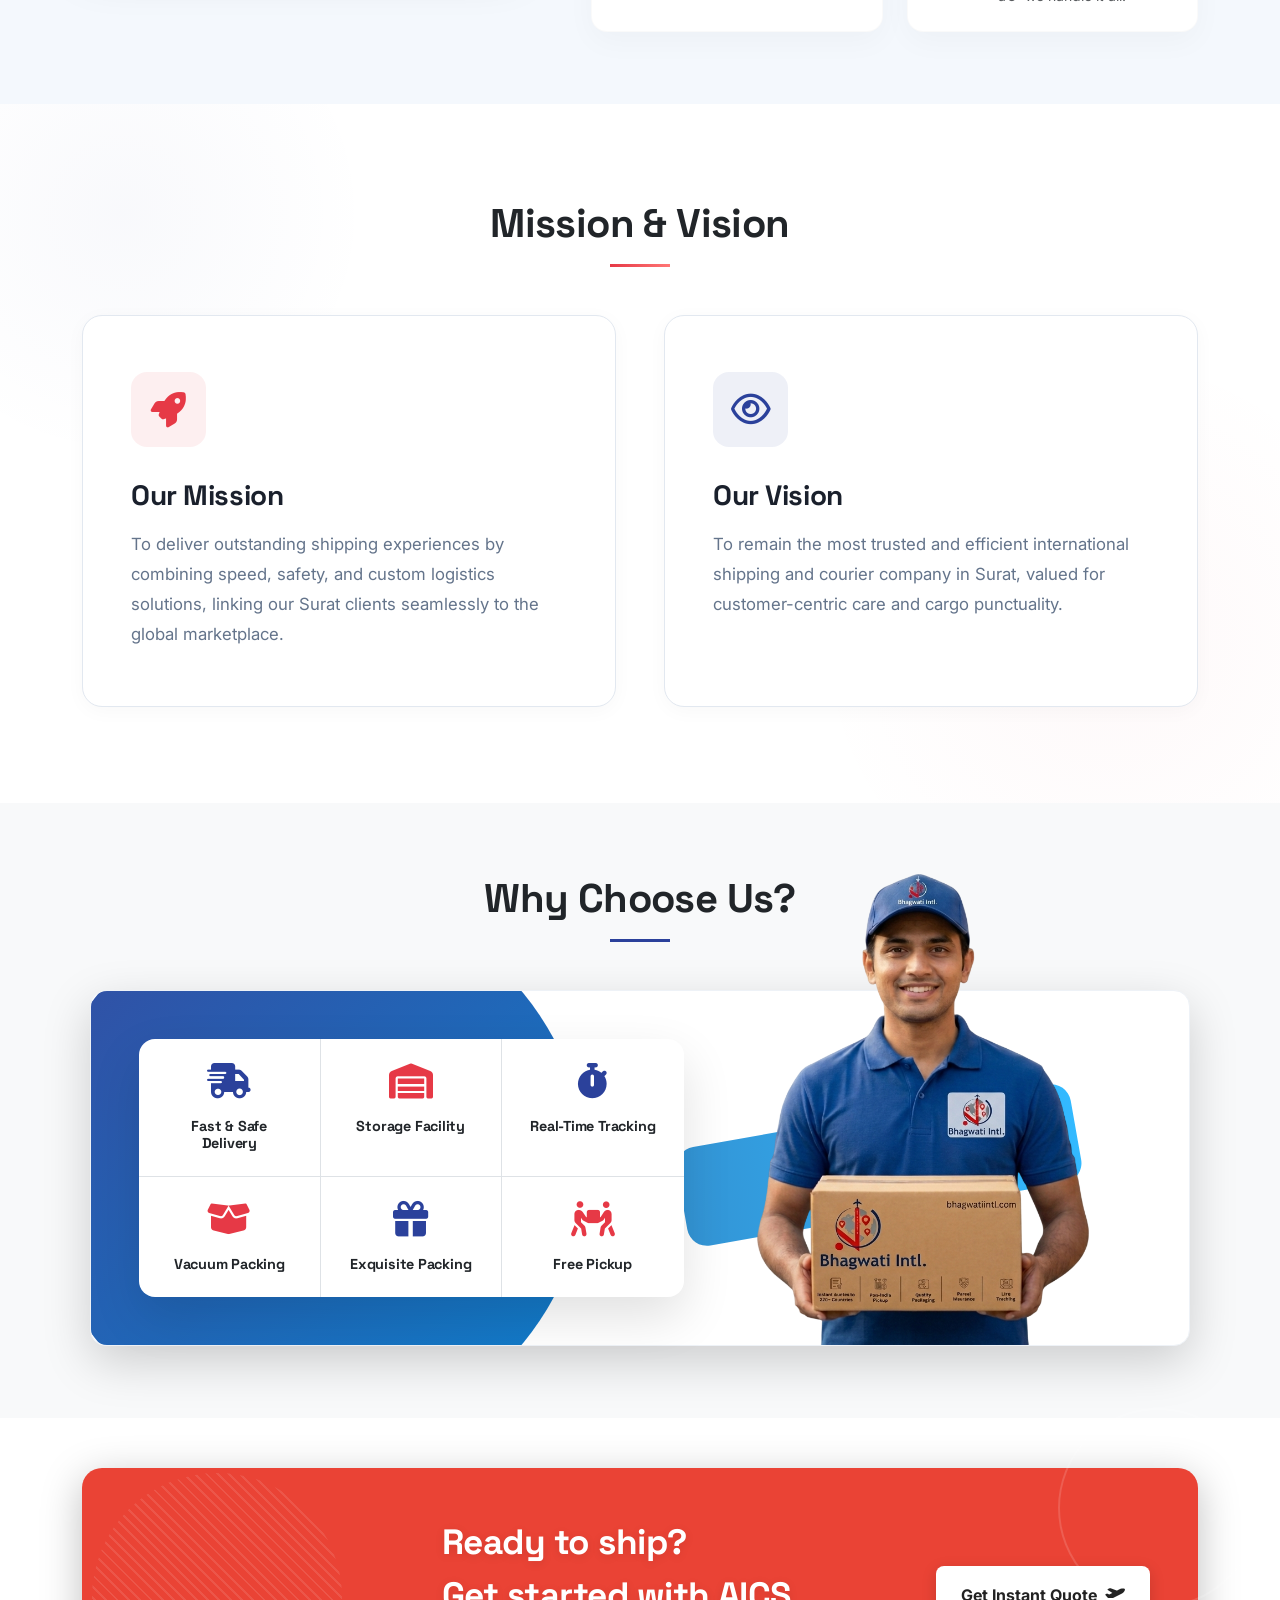
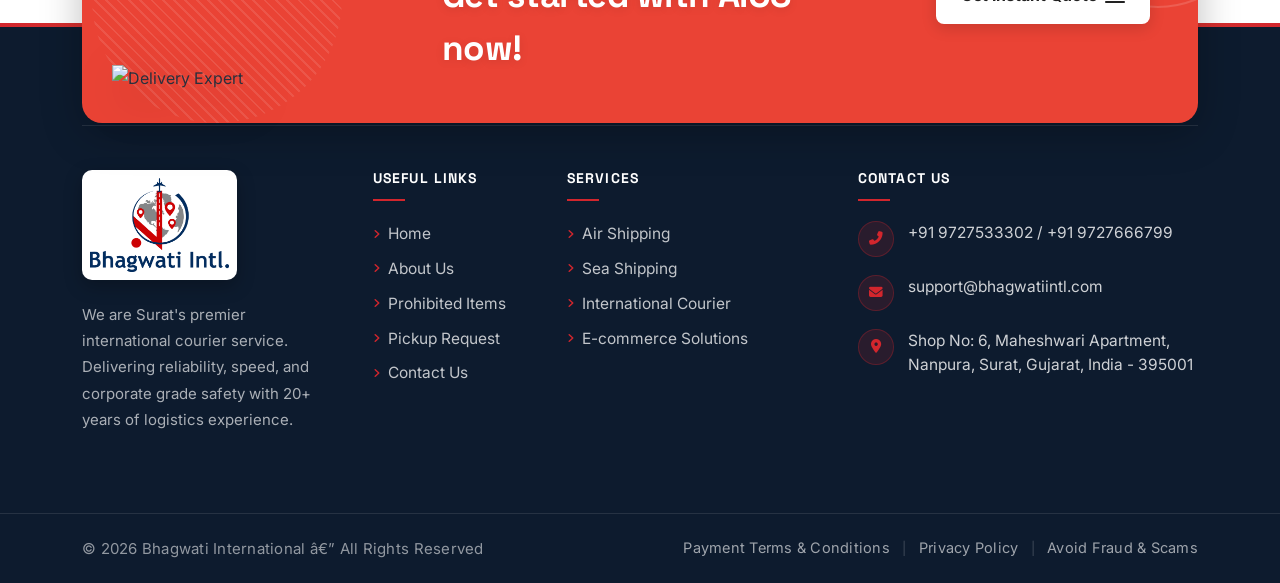
==== commit 1dcdc498: "home blogs abouts design Add" ====
--- a/aboutus.html
+++ b/aboutus.html
@@ -1,16 +1,19 @@
-<!DOCTYPE html>
+﻿<!DOCTYPE html>
 <html lang="en">
+
 <head>
   <meta charset="UTF-8">
   <meta name="viewport" content="width=device-width, initial-scale=1.0">
   <title>About Us - Bhagwati International</title>
-  <meta name="description" content="Learn more about Bhagwati International. With over 20 years of experience, we provide fast, secure, and reliable international courier services in Surat.">
+  <meta name="description"
+    content="Learn more about Bhagwati International. With over 20 years of experience, we provide fast, secure, and reliable international courier services in Surat.">
   <link rel="shortcut icon" href="assets/images/bhagvatifavion.png" type="image/x-icon">
   <!-- CSS Stylesheets -->
   <link href="https://cdn.jsdelivr.net/npm/bootstrap@5.3.3/dist/css/bootstrap.min.css" rel="stylesheet">
   <link href="https://cdnjs.cloudflare.com/ajax/libs/font-awesome/6.5.2/css/all.min.css" rel="stylesheet">
   <link href="assets/css/style.css" rel="stylesheet">
 </head>
+
 <body>
 
   <!-- 1. Header Top Info Bar -->
@@ -23,14 +26,16 @@
           <a href="https://www.bhagwatiintl.in" class="me-3"><i class="fab fa-google-plus-g"></i></a>
         </div>
         <div class="contact-info d-none d-md-block">
-          <span class="me-4"><i class="fas fa-phone-alt me-2"></i><a href="tel:+919727533302">+91 97275 33302</a> / <a href="tel:+919727666799">+91 97276 66799</a></span>
-          <span><i class="fas fa-envelope me-2"></i><a href="mailto:support@bhagwatiintl.com">support@bhagwatiintl.com</a></span>
+          <span class="me-4"><i class="fas fa-phone-alt me-2"></i><a href="tel:+919727533302">+91 97275 33302</a> / <a
+              href="tel:+919727666799">+91 97276 66799</a></span>
+          <span><i class="fas fa-envelope me-2"></i><a
+              href="mailto:support@bhagwatiintl.com">support@bhagwatiintl.com</a></span>
         </div>
       </div>
     </div>
   </div>
 
-   <!-- 2. Sticky Navbar -->
+  <!-- 2. Sticky Navbar -->
   <nav class="navbar navbar-expand-lg navbar-light main-nav sticky-top">
     <div class="container">
       <a class="navbar-brand" href="index.html">
@@ -61,7 +66,8 @@
   </nav>
 
   <!-- Page Banner Section -->
-  <section class="position-relative bg-dark text-white py-5" style="background-image: linear-gradient(rgba(0,0,0,0.6), rgba(0,0,0,0.6)), url('https://www.bhagwatiintl.in/assets/images/slider/aircraft-723888_960_720.jpg'); background-size: cover; background-position: center; height: 260px;">
+  <section class="position-relative bg-dark text-white py-5"
+    style="background-image: linear-gradient(rgba(0,0,0,0.6), rgba(0,0,0,0.6)), url('https://www.bhagwatiintl.in/assets/images/slider/aircraft-723888_960_720.jpg'); background-size: cover; background-position: center; height: 260px;">
     <div class="container h-100 d-flex align-items-center">
       <div>
         <span class="badge bg-primary px-3 py-2 text-uppercase mb-2">Corporate Profile</span>
@@ -70,82 +76,308 @@
     </div>
   </section>
 
-  <!-- Content Section -->
-  <section class="section-padding">
-    <div class="container">
-      <div class="row g-4">
+  <!-- About Us Introduction Section -->
+  <section class="section-padding py-5" style="background-color: #ffffff;">
+    <div class="container py-4">
+      <div class="row justify-content-center text-center mb-4">
+        <div class="col-lg-9">
+          <div class="d-inline-flex align-items-center mb-3">
+            <div style="width: 40px; height: 3px; background: linear-gradient(90deg, #2b419b, #007acb); border-radius: 2px;"></div>
+            <span class="ms-3 text-uppercase fw-bold" style="letter-spacing: 2px; color: #2b419b; font-size: 0.9rem;">Who We Are</span>
+            <div class="ms-3" style="width: 40px; height: 3px; background: linear-gradient(270deg, #2b419b, #007acb); border-radius: 2px;"></div>
+          </div>
+          <h2 class="display-5 fw-bold mb-4" style="font-family: var(--font-display); background: linear-gradient(135deg, #1a202c 0%, #2b419b 100%); -webkit-background-clip: text; -webkit-text-fill-color: transparent;">
+            Surat's Premier International Logistics Partner
+          </h2>
+          <p class="lead text-muted mb-4" style="font-size: 1.15rem; line-height: 1.8;">
+            Welcome to <strong style="color: #2b419b;">Bhagwati International</strong>, the leading provider of professional International Courier services in Surat, Gujarat. With over <strong class="text-dark">20 years of experience</strong> in the logistics and courier industry, we take immense pride in delivering your packages worldwide with speed, safety, and reliability.
+          </p>
+          <p class="text-muted mb-0" style="font-size: 1.05rem; line-height: 1.8;">
+            Whether you need to send urgent business documents or commercial parcels, we have you covered with our expansive network that spans globally to countries such as the <strong class="text-dark">USA, Canada, Australia, UAE, United Kingdom</strong>, and 220+ others.
+          </p>
+        </div>
+      </div>
+    </div>
+  </section>
+
+  <!-- Feature Section (Delivering Trust...) -->
+  <section class="section-padding py-5" style="background-color: #f4f8fd;">
+    <div class="container py-4">
+      <div class="row align-items-center g-5">
+        <!-- Left Image Column -->
+        <div class="col-lg-5 position-relative">
+          <div class="position-absolute top-0 start-0 m-4 z-1">
+            <span class="badge text-white px-3 py-2 shadow-sm" style="background: linear-gradient(90deg, #2b419b 0%, #e63946 100%); font-size: 0.9rem; border-radius: 6px;">Trusted Since 2006</span>
+          </div>
+          <div class="position-absolute w-100 h-100 bg-primary rounded-4" style="top: 15px; left: -15px; opacity: 0.1; z-index: 0;"></div>
+          <img src="assets/images/aboutus.jpeg" alt="Bhagwati International Courier" class="img-fluid rounded-4 w-100 position-relative z-1 shadow-lg" style="object-fit: cover; min-height: 400px; border: 4px solid #ffffff;">
+        </div>
+
+        <!-- Right Content Column -->
+        <div class="col-lg-7 ps-lg-5">
+          <div class="mb-3 d-inline-block">
+            <span class="stamp-badge mb-3"><i class="fas fa-stamp"></i> About Bhagwati</span>
+          </div>
+          <h3 class="display-6 fw-bold text-dark mb-4" style="font-family: var(--font-display); line-height: 1.2;">
+            Delivering Trust in Global Courier Since 2006
+          </h3>
+          <p class="text-muted mb-5" style="line-height: 1.8; font-size: 1.05rem;">
+            Since 2006, Bhagwati International has been a trusted name in global shipping. From parcels, documents, and home-cooked snacks to business exports and ecommerce, we simplify logistics with speed and security. With years of expertise and thousands of happy clients, we connect Surat to the world with care and precision.
+          </p>
+
+          <div class="row g-4">
+            <div class="col-md-6">
+              <div class="d-flex align-items-start p-4 rounded-4 h-100" style="background: #ffffff; box-shadow: 0 10px 30px rgba(0,0,0,0.03); border: 1px solid rgba(0,0,0,0.02); transition: transform 0.3s ease;">
+                <div class="flex-shrink-0 d-inline-flex align-items-center justify-content-center rounded-circle" style="width: 50px; height: 50px; background-color: rgba(226, 57, 70, 0.1); color: #e63946;">
+                  <i class="fas fa-briefcase fs-4"></i>
+                </div>
+                <div class="ms-3">
+                  <h5 class="fw-bold mb-2 text-dark" style="font-size: 1.1rem;">Proven Expertise</h5>
+                  <p class="text-muted small mb-0">Over a decade of experience in courier and cargo services.</p>
+                </div>
+              </div>
+            </div>
+            <div class="col-md-6">
+              <div class="d-flex align-items-start p-4 rounded-4 h-100" style="background: #ffffff; box-shadow: 0 10px 30px rgba(0,0,0,0.03); border: 1px solid rgba(0,0,0,0.02); transition: transform 0.3s ease;">
+                <div class="flex-shrink-0 d-inline-flex align-items-center justify-content-center rounded-circle" style="width: 50px; height: 50px; background-color: rgba(43, 65, 155, 0.1); color: #2b419b;">
+                  <i class="fas fa-map-marker-alt fs-4"></i>
+                </div>
+                <div class="ms-3">
+                  <h5 class="fw-bold mb-2 text-dark" style="font-size: 1.1rem;">End-to-End Solutions</h5>
+                  <p class="text-muted small mb-0">From pickup to customs clearance and delivery â€” we handle it all.</p>
+                </div>
+              </div>
+            </div>
+          </div>
+        </div>
+      </div>
+    </div>
+  </section>
+
+  <!-- Vision & Mission Section -->
+  <section class="section-padding py-5 position-relative" style="background: #ffffff; overflow: hidden;">
+    <!-- Abstract Light Shapes for Premium Look -->
+    <div class="position-absolute top-0 start-0 w-100 h-100 z-0">
+      <div style="position: absolute; top: -20%; left: -10%; width: 500px; height: 500px; background: radial-gradient(circle, rgba(43,65,155,0.03) 0%, transparent 70%);"></div>
+      <div style="position: absolute; bottom: -20%; right: -10%; width: 600px; height: 600px; background: radial-gradient(circle, rgba(220,53,69,0.03) 0%, transparent 70%);"></div>
+    </div>
+
+    <div class="container py-5 position-relative z-1">
+      <div class="row text-center mb-5">
+        <div class="col-12">
+          <h2 class="display-6 fw-bold text-dark mb-3" style="font-family: var(--font-display);">Mission & Vision</h2>
+          <div style="width: 60px; height: 3px; background: linear-gradient(90deg, #e63946, #ff7675); margin: 0 auto;"></div>
+        </div>
+      </div>
+
+      <div class="row g-5 justify-content-center">
+        <!-- Mission Card -->
+        <div class="col-lg-6 col-md-6">
+          <div class="mv-card mission">
+            <div class="mv-icon-box">
+              <i class="fas fa-rocket"></i>
+            </div>
+            <h3 class="mv-title">Our Mission</h3>
+            <p class="mv-desc">
+              To deliver outstanding shipping experiences by combining speed, safety, and custom logistics solutions, linking our Surat clients seamlessly to the global marketplace.
+            </p>
+          </div>
+        </div>
+
+        <!-- Vision Card -->
+        <div class="col-lg-6 col-md-6">
+          <div class="mv-card vision">
+            <div class="mv-icon-box">
+              <i class="far fa-eye"></i>
+            </div>
+            <h3 class="mv-title">Our Vision</h3>
+            <p class="mv-desc">
+              To remain the most trusted and efficient international shipping and courier company in Surat, valued for customer-centric care and cargo punctuality.
+            </p>
+          </div>
+        </div>
+      </div>
+    </div>
+  </section>
+
+  <style>
+    .mv-card {
+      background: #ffffff;
+      border-radius: 20px;
+      padding: 3.5rem 3rem;
+      box-shadow: 0 4px 20px rgba(0, 0, 0, 0.03);
+      border: 1px solid #e2e8f0;
+      
+      transition: all 0.4s cubic-bezier(0.165, 0.84, 0.44, 1);
+      position: relative;
+      overflow: hidden;
+      height: 100%;
+      text-align: left;
+    }
+    .mv-card:hover {
+      transform: translateY(-5px);
+      box-shadow: 0 20px 40px rgba(0, 0, 0, 0.08);
+    }
+    .mv-card.mission:hover {
+      /* border-top-color: #e63946; */
+      border-top: 4px solid #e63946;
+    }
+    .mv-card.vision:hover {
+      /* border-top-color: #2b419b; */
+      border-top: 4px solid #2b419b;
+    }
+    .mv-icon-box {
+      width: 75px;
+      height: 75px;
+      border-radius: 16px;
+      display: flex;
+      align-items: center;
+      justify-content: center;
+      font-size: 2.2rem;
+      margin-bottom: 2rem;
+      transition: all 0.4s ease;
+    }
+    .mv-card.mission .mv-icon-box {
+      background: rgba(230, 57, 70, 0.08);
+      color: #e63946;
+    }
+    .mv-card.vision .mv-icon-box {
+      background: rgba(43, 65, 155, 0.08);
+      color: #2b419b;
+    }
+    .mv-card:hover.mission .mv-icon-box {
+      background: #e63946;
+      color: #ffffff;
+      transform: scale(1.05);
+    }
+    .mv-card:hover.vision .mv-icon-box {
+      background: #2b419b;
+      color: #ffffff;
+      transform: scale(1.05);
+    }
+    .mv-title {
+      font-size: 1.75rem;
+      font-weight: 700;
+      color: #1a202c;
+      margin-bottom: 1rem;
+    }
+    .mv-desc {
+      font-size: 1.05rem;
+      line-height: 1.8;
+      color: #64748b;
+      margin-bottom: 0;
+    }
+  </style>
+
+  <!-- Why Choose Us -->
+  <section class="section-padding py-5" style="background-color: #f8f9fa;">
+    <div class="container py-4">
+      <div class="text-center mb-5">
+        <h2 class="display-6 fw-bold text-dark mb-3" style="font-family: var(--font-display);">Why Choose Us?</h2>
+        <div style="width: 60px; height: 3px; background-color: #2b419b; margin: 0 auto;"></div>
+      </div>
+
+      <!-- Why Choose Us CSS -->
+      <style>
+        .why-choose-card {
+          transition: all 0.3s ease;
+        }
+        .why-choose-card:hover {
+          transform: translateY(-5px);
+          box-shadow: 0 1rem 3rem rgba(0,0,0,.175)!important;
+        }
+        .feature-icon-wrapper {
+          transition: transform 0.3s ease;
+        }
+        .why-choose-grid-item:hover .feature-icon-wrapper {
+          transform: scale(1.15);
+        }
+      </style>
+
+      <div class="position-relative bg-white rounded-4 shadow-lg why-choose-card mx-auto" style="border: 1px solid #eef2f7; max-width: 1100px;">
         
-        <!-- Left: Main About Content -->
-        <div class="col-lg-9">
-          <div class="pe-lg-4">
-            <h3 class="mb-3 text-dark font-weight-bold">Surat's Premier International Logistics Partner</h3>
-            <p class="lead">Welcome to <strong>Bhagwati International</strong>, the premier provider of professional International Courier services in Surat, Gujarat.</p>
-            <p>With over <strong>20 years of experience</strong> in the logistics and courier industry, we take immense pride in delivering your packages worldwide with speed, safety, and reliability. Whether you need to send urgent business documents or commercial parcels, we have you covered with our expansive network that spans globally to countries such as the <strong>USA, Canada, Australia, UAE, United Kingdom</strong>, and 220+ others.</p>
-            
-            <hr class="my-4">
-            
-            <div class="row g-4 mt-2">
-              <div class="col-md-6">
-                <div class="p-4 bg-light rounded border-start border-4 border-primary">
-                  <h5 class="text-primary font-weight-bold mb-2"><i class="fas fa-bullseye me-2"></i> Our Mission</h5>
-                  <p class="small text-muted mb-0">To deliver outstanding shipping experiences by combining speed, safety, and custom logistics solutions, linking our Surat clients seamlessly to the global marketplace.</p>
-                </div>
+        <!-- Inner Wrapper for Background Shapes (keeps them clipped) -->
+        <div class="position-absolute w-100 h-100 top-0 start-0 overflow-hidden rounded-4 z-0">
+          <!-- Premium Abstract Blue Background Shapes -->
+          <div class="position-absolute" style="width: 550px; height: 550px; background: linear-gradient(135deg, #2b419b 0%, #007acb 100%); border-radius: 50%; top: 50%; left: 0%; transform: translate(-10%, -50%); opacity: 0.95;"></div>
+          <div class="position-absolute d-none d-md-block" style="width: 400px; height: 100px; background: linear-gradient(90deg, #007acb 0%, #00a8ff 100%); top: 35%; right: 10%; transform: rotate(-10deg); border-radius: 20px; opacity: 0.8;"></div>
+        </div>
+
+        <!-- Delivery Boy Image on the Right -->
+        <div class="position-absolute bottom-0 end-0 text-center pe-0 d-none d-lg-block z-1" style="width: 48%;">
+          <img src="assets/images/whychose-Photoroom.png" onerror="this.src='assets/images/delivery_boy.png'" alt="Delivery Professional" class="img-fluid" style="max-height: 500px; object-fit: contain; object-position: bottom center;">
+        </div>
+
+        <!-- Content Row -->
+        <div class="row g-0 position-relative z-2 align-items-center" style="">
+          <!-- White Grid Box (Centered in its half) -->
+          <div class="col-lg-7 d-flex align-items-center justify-content-center p-4 p-lg-5">
+            <div class="bg-white rounded-4 w-100" style="box-shadow: 0 20px 50px rgba(0,0,0,0.12); max-width: 700px;">
+              <div class="row g-0 text-center">
+                
+                <!-- Item 1 -->
+                <div class="col-sm-4 p-4 border-end border-bottom why-choose-grid-item">
+                  <div class="feature-icon-wrapper mb-3">
+                    <i class="fas fa-truck-fast" style="font-size: 2.2rem; color: #2b419b;"></i>
+                  </div>
+                  <h6 class="fw-bold text-dark mb-0" style="font-size: 0.9rem;">Fast & Safe Delivery</h6>
+                </div>
+                
+                <!-- Item 2 -->
+                <div class="col-sm-4 p-4 border-end border-bottom why-choose-grid-item">
+                  <div class="feature-icon-wrapper mb-3">
+                    <i class="fas fa-warehouse" style="font-size: 2.2rem; color: #e63946;"></i>
+                  </div>
+                  <h6 class="fw-bold text-dark mb-0" style="font-size: 0.9rem;">Storage Facility</h6>
+                </div>
+
+                <!-- Item 3 -->
+                <div class="col-sm-4 p-4 border-bottom why-choose-grid-item">
+                  <div class="feature-icon-wrapper mb-3">
+                    <i class="fas fa-stopwatch" style="font-size: 2.2rem; color: #2b419b;"></i>
+                  </div>
+                  <h6 class="fw-bold text-dark mb-0" style="font-size: 0.9rem;">Real-Time Tracking</h6>
+                </div>
+
+                <!-- Item 4 -->
+                <div class="col-sm-4 p-4 border-end why-choose-grid-item">
+                  <div class="feature-icon-wrapper mb-3">
+                    <i class="fas fa-box-open" style="font-size: 2.2rem; color: #e63946;"></i>
+                  </div>
+                  <h6 class="fw-bold text-dark mb-0" style="font-size: 0.9rem;">Vacuum Packing</h6>
+                </div>
+
+                <!-- Item 5 -->
+                <div class="col-sm-4 p-4 border-end why-choose-grid-item">
+                  <div class="feature-icon-wrapper mb-3">
+                    <i class="fas fa-gift" style="font-size: 2.2rem; color: #2b419b;"></i>
+                  </div>
+                  <h6 class="fw-bold text-dark mb-0" style="font-size: 0.9rem;">Exquisite Packing</h6>
+                </div>
+
+                <!-- Item 6 -->
+                <div class="col-sm-4 p-4 why-choose-grid-item">
+                  <div class="feature-icon-wrapper mb-3">
+                    <i class="fas fa-people-carry-box" style="font-size: 2.2rem; color: #e63946;"></i>
+                  </div>
+                  <h6 class="fw-bold text-dark mb-0" style="font-size: 0.9rem;">Free Pickup</h6>
+                </div>
+
               </div>
-              <div class="col-md-6">
-                <div class="p-4 bg-light rounded border-start border-4 border-warning">
-                  <h5 class="text-secondary font-weight-bold mb-2"><i class="far fa-eye me-2"></i> Our Vision</h5>
-                  <p class="small text-muted mb-0">To remain the most trusted and efficient international shipping and courier company in Surat, valued for customer-centric care and cargo punctuality.</p>
-                </div>
-              </div>
-            </div>
-
-            <h4 class="mt-5 mb-4 text-dark font-weight-bold">Why Choose Bhagwati International?</h4>
-            <div class="row g-3">
-              <div class="col-md-6">
-                <div class="d-flex gap-3 align-items-start mb-3">
-                  <div class="text-primary fs-3 mt-1"><i class="fas fa-shield-alt"></i></div>
-                  <div>
-                    <h6 class="font-weight-bold mb-1">Unmatched Safety Standards</h6>
-                    <p class="small text-muted">All parcels are vacuum-sealed and inspected to clear custom regulations smoothly without delay.</p>
-                  </div>
-                </div>
-              </div>
-              <div class="col-md-6">
-                <div class="d-flex gap-3 align-items-start mb-3">
-                  <div class="text-primary fs-3 mt-1"><i class="fas fa-globe-americas"></i></div>
-                  <div>
-                    <h6 class="font-weight-bold mb-1">Extensive Global Network</h6>
-                    <p class="small text-muted">We collaborate with premier partners like DHL, FEDEX, UPS, TNT, and Aramex to ship to 220+ countries.</p>
-                  </div>
-                </div>
-              </div>
-              <div class="col-md-6">
-                <div class="d-flex gap-3 align-items-start mb-3">
-                  <div class="text-primary fs-3 mt-1"><i class="fas fa-history"></i></div>
-                  <div>
-                    <h6 class="font-weight-bold mb-1">20+ Years of Punctuality</h6>
-                    <p class="small text-muted">Our experience ensures reliable transport routes and optimal timelines for commercial logistics.</p>
-                  </div>
-                </div>
-              </div>
-              <div class="col-md-6">
-                <div class="d-flex gap-3 align-items-start mb-3">
-                  <div class="text-primary fs-3 mt-1"><i class="fas fa-headset"></i></div>
-                  <div>
-                    <h6 class="font-weight-bold mb-1">24x7 Customer Support</h6>
-                    <p class="small text-muted">Direct phone assistance from shipping experts based in Nanpura, Surat.</p>
-                  </div>
-                </div>
-              </div>
-            </div>
-          </div>
-        </div>
-        
+            </div>
+          </div>
+        </div>
+      </div>
+    </div>
+  </section>
+          
+        </div>
+
         <!-- Right: Sidebar Widgets -->
         <div class="col-lg-3">
-          
+
           <!-- Widget: Tracker -->
-          <div class="widget-card">
+          <!-- <div class="widget-card">
             <h4 class="widget-title">Quick Tracking</h4>
             <form id="sidebar-tracking-form">
               <div class="mb-3">
@@ -153,10 +385,10 @@
               </div>
               <button type="submit" class="btn btn-primary w-100">Track Parcel</button>
             </form>
-          </div>
-          
+          </div> -->
+
           <!-- Widget: Fuel Surcharge -->
-          <div class="widget-card">
+          <!-- <div class="widget-card">
             <h4 class="widget-title">Fuel Surcharge</h4>
             <div class="ticker-container">
               <div class="ticker-list">
@@ -167,107 +399,146 @@
                 <div class="ticker-item"><span>ARAMEX</span><span class="ticker-badge aramex">26.00%</span></div>
               </div>
             </div>
-          </div>
-          
+          </div> -->
+
         </div>
       </div>
     </div>
   </section>
 
   <!-- Floating WhatsApp Widget -->
-  <a href="https://api.whatsapp.com/send?phone=919727533302&text=Hello%20Bhagwati%20International,%20I%20have%20an%20inquiry%20regarding%20shipping%20rates." class="whatsapp-floating" target="_blank">
+  <a href="https://api.whatsapp.com/send?phone=919727533302&text=Hello%20Bhagwati%20International,%20I%20have%20an%20inquiry%20regarding%20shipping%20rates."
+    class="whatsapp-floating" target="_blank">
     <i class="fab fa-whatsapp"></i>
   </a>
 
-  <!-- Footer -->
-<footer>
-  <div class="footer-top-accent" aria-hidden="true"></div>
-  <div class="container position-relative">
-
-    <div class="footer-brand-row">
-      <div class="footer-brand-left">
-        <!-- <img src="assets/images/Bhagvati_Intl_Logo.png" class="footer-logo" height="110" alt="Bhagwati Logo"> -->
-        <div>
-          <h4 class="footer-brand-name">Bhagwati International</h4>
-          <p class="footer-brand-tag">Surat's international courier partner, since 2006</p>
-        </div>
-      </div>
-      <div class="footer-social">
-        <a href="#" aria-label="Facebook"><i class="fab fa-facebook-f"></i></a>
-        <a href="#" aria-label="Twitter"><i class="fab fa-twitter"></i></a>
-        <a href="#" aria-label="Google"><i class="fab fa-google"></i></a>
-      </div>
-    </div>
-
-    <div class="row g-5 footer-cols">
-      <div class="col-lg-3 col-md-6">
-       <div class="footer-brand-left">
-        <img src="assets/images/Bhagvati_Intl_Logo.png" class="footer-logo" height="110" alt="Bhagwati Logo">
-       
-      </div>
-        <p class="small footer-about">We are Surat's premier international courier service. Delivering reliability, speed, and corporate grade safety with 20+ years of logistics experience.</p>
-      
-      </div>
-
-      <div class="col-lg-2 col-md-6">
-        <h4 class="footer-heading">Useful Links</h4>
-        <ul class="list-unstyled footer-links">
-          <li class="mb-2"><a href="index.html"><i class="fas fa-angle-right"></i> Home</a></li>
-          <li class="mb-2"><a href="aboutus.html"><i class="fas fa-angle-right"></i> About Us</a></li>
-          <li class="mb-2"><a href="prohibited.html"><i class="fas fa-angle-right"></i> Prohibited Items</a></li>
-          <li class="mb-2"><a href="pickuprequest.html"><i class="fas fa-angle-right"></i> Pickup Request</a></li>
-          <li class="mb-2"><a href="contactus.html"><i class="fas fa-angle-right"></i> Contact Us</a></li>
-        </ul>
-      </div>
-
-      <div class="col-lg-3 col-md-6">
-        <h4 class="footer-heading">Services</h4>
-        <ul class="list-unstyled footer-links">
-          <li class="mb-2"><a href="services.html"><i class="fas fa-angle-right"></i> Air Shipping</a></li>
-          <li class="mb-2"><a href="services.html"><i class="fas fa-angle-right"></i> Sea Shipping</a></li>
-          <li class="mb-2"><a href="services.html"><i class="fas fa-angle-right"></i> International Courier</a></li>
-          <li class="mb-2"><a href="services.html"><i class="fas fa-angle-right"></i> E-commerce Solutions</a></li>
-        </ul>
-      </div>
-
-      <div class="col-lg-4 col-md-6">
-        <h4 class="footer-heading">Contact Us</h4>
-        <div class="footer-contact-item">
-          <span class="footer-icon-badge"><i class="fas fa-phone-alt"></i></span>
-          <p class="small mb-0"><a href="tel:+919727533302">+91 9727533302</a> / <a href="tel:+919727666799">+91 9727666799</a></p>
-        </div>
-        <div class="footer-contact-item">
-          <span class="footer-icon-badge"><i class="fas fa-envelope"></i></span>
-          <p class="small mb-0"><a href="mailto:support@bhagwatiintl.com">support@bhagwatiintl.com</a></p>
-        </div>
-         <div class="footer-contact-item">
-          <span class="footer-icon-badge"><i class="fas fa-map-marker-alt"></i></span>
-          <p class="small mb-0">Shop No: 6, Maheshwari Apartment, Nanpura, Surat, Gujarat, India - 395001</p>
-        </div>
-        <!-- <a href="https://api.whatsapp.com/send?phone=919727533302" target="_blank" class="footer-whatsapp-link">
+        <!-- Ready-to-ship CTA ribbon overlapping footer edge -->
+  <div class="footer-cta-banner">
+    <div class="container position-relative">
+      <div class="cta-ribbon position-relative">
+        
+        <!-- Diagonal Pattern on the left -->
+        <div class="cta-pattern-left" aria-hidden="true"></div>
+
+        <!-- Left Girl Image (Absolute, popping out on all sides) -->
+        <div class="cta-girl-absolute d-none d-lg-block">
+          <img src="assets/images/footermain.png" alt="Delivery Expert" class="cta-girl-img-new">
+        </div>
+
+        <div class="row align-items-center w-100 m-0 position-relative z-2">
+          
+          <!-- Center Text (pushed right) -->
+          <div class="col-lg-8 col-md-12 text-center text-lg-start py-5 cta-text-col">
+            <div class="cta-text-content">
+              <h3 class="fw-bold mb-0 text-white lh-base" style="font-size: 2.2rem; text-shadow: 0 2px 10px rgba(0,0,0,0.1);">Ready to ship? <br>Get started with AICS now!</h3>
+            </div>
+          </div>
+
+          <!-- Right Buttons -->
+          <div class="col-lg-4 col-md-12 text-center text-lg-end py-4 py-lg-5 pe-lg-5">
+            <a href="pickuprequest.html" class="btn bg-white fw-bold py-3 px-4 rounded-3 d-inline-flex align-items-center justify-content-center cta-btn-hover" style="color: #222; box-shadow: 0 4px 15px rgba(0,0,0,0.15); white-space: nowrap;">
+              Get Instant Quote <i class="fas fa-plane-departure ms-2"></i>
+            </a>
+          </div>
+
+        </div>
+      </div>
+    </div>
+  </div>
+
+<!-- Footer -->
+  <footer>
+    <div class="footer-top-accent" aria-hidden="true"></div>
+    <div class="container position-relative">
+
+      <div class="footer-brand-row">
+        <div class="footer-brand-left">
+          <!-- <img src="assets/images/Bhagvati_Intl_Logo.png" class="footer-logo" height="110" alt="Bhagwati Logo"> -->
+          <div>
+            <h4 class="footer-brand-name">Bhagwati International</h4>
+            <p class="footer-brand-tag">Surat's international courier partner, since 2006</p>
+          </div>
+        </div>
+        <div class="footer-social">
+          <a href="#" aria-label="Facebook"><i class="fab fa-facebook-f"></i></a>
+          <a href="#" aria-label="Twitter"><i class="fab fa-twitter"></i></a>
+          <a href="#" aria-label="Google"><i class="fab fa-google"></i></a>
+        </div>
+      </div>
+
+      <div class="row g-5 footer-cols">
+        <div class="col-lg-3 col-md-6">
+          <div class="footer-brand-left">
+            <img src="assets/images/Bhagvati_Intl_Logo.png" class="footer-logo" height="110" alt="Bhagwati Logo">
+
+          </div>
+          <p class="small footer-about">We are Surat's premier international courier service. Delivering reliability,
+            speed, and corporate grade safety with 20+ years of logistics experience.</p>
+
+        </div>
+
+        <div class="col-lg-2 col-md-6">
+          <h4 class="footer-heading">Useful Links</h4>
+          <ul class="list-unstyled footer-links">
+            <li class="mb-2"><a href="index.html"><i class="fas fa-angle-right"></i> Home</a></li>
+            <li class="mb-2"><a href="aboutus.html"><i class="fas fa-angle-right"></i> About Us</a></li>
+            <li class="mb-2"><a href="prohibited.html"><i class="fas fa-angle-right"></i> Prohibited Items</a></li>
+            <li class="mb-2"><a href="pickuprequest.html"><i class="fas fa-angle-right"></i> Pickup Request</a></li>
+            <li class="mb-2"><a href="contactus.html"><i class="fas fa-angle-right"></i> Contact Us</a></li>
+          </ul>
+        </div>
+
+        <div class="col-lg-3 col-md-6">
+          <h4 class="footer-heading">Services</h4>
+          <ul class="list-unstyled footer-links">
+            <li class="mb-2"><a href="services.html"><i class="fas fa-angle-right"></i> Air Shipping</a></li>
+            <li class="mb-2"><a href="services.html"><i class="fas fa-angle-right"></i> Sea Shipping</a></li>
+            <li class="mb-2"><a href="services.html"><i class="fas fa-angle-right"></i> International Courier</a></li>
+            <li class="mb-2"><a href="services.html"><i class="fas fa-angle-right"></i> E-commerce Solutions</a></li>
+          </ul>
+        </div>
+
+        <div class="col-lg-4 col-md-6">
+          <h4 class="footer-heading">Contact Us</h4>
+          <div class="footer-contact-item">
+            <span class="footer-icon-badge"><i class="fas fa-phone-alt"></i></span>
+            <p class="small mb-0"><a href="tel:+919727533302">+91 9727533302</a> / <a href="tel:+919727666799">+91
+                9727666799</a></p>
+          </div>
+          <div class="footer-contact-item">
+            <span class="footer-icon-badge"><i class="fas fa-envelope"></i></span>
+            <p class="small mb-0"><a href="mailto:support@bhagwatiintl.com">support@bhagwatiintl.com</a></p>
+          </div>
+          <div class="footer-contact-item">
+            <span class="footer-icon-badge"><i class="fas fa-map-marker-alt"></i></span>
+            <p class="small mb-0">Shop No: 6, Maheshwari Apartment, Nanpura, Surat, Gujarat, India - 395001</p>
+          </div>
+          <!-- <a href="https://api.whatsapp.com/send?phone=919727533302" target="_blank" class="footer-whatsapp-link">
           <i class="fab fa-whatsapp"></i> Chat on WhatsApp
         </a> -->
-      </div>
-    </div>
-
-  </div>
-
-  <div class="footer-bottom">
-    <div class="container d-flex flex-column flex-md-row justify-content-between align-items-center gap-2 text-center text-md-start">
-      <p class="mb-0">&copy; 2026 Bhagwati International — All Rights Reserved</p>
-      <div class="footer-legal">
-        <a href="#">Payment Terms &amp; Conditions</a>
-        <span>|</span>
-        <a href="#">Privacy Policy</a>
-        <span>|</span>
-        <a href="#">Avoid Fraud &amp; Scams</a>
-      </div>
-    </div>
-  </div>
-</footer>
+        </div>
+      </div>
+
+    </div>
+
+    <div class="footer-bottom">
+      <div
+        class="container d-flex flex-column flex-md-row justify-content-between align-items-center gap-2 text-center text-md-start">
+        <p class="mb-0">&copy; 2026 Bhagwati International â€” All Rights Reserved</p>
+        <div class="footer-legal">
+          <a href="#">Payment Terms &amp; Conditions</a>
+          <span>|</span>
+          <a href="#">Privacy Policy</a>
+          <span>|</span>
+          <a href="#">Avoid Fraud &amp; Scams</a>
+        </div>
+      </div>
+    </div>
+  </footer>
 
   <!-- Scripts -->
   <script src="https://cdn.jsdelivr.net/npm/bootstrap@5.3.3/dist/js/bootstrap.bundle.min.js"></script>
   <script src="assets/js/main.js"></script>
 </body>
+
 </html>
--- a/assets/css/style.css
+++ b/assets/css/style.css
@@ -7,7 +7,7 @@
   --color-primary-tint: rgba(210, 38, 45, 0.08);
   --color-primary-tint-strong: rgba(210, 38, 45, 0.14);
 
-  --color-gold: #eb7238;           /* Customs-stamp accent — used sparingly, red carries the brand now */
+  --color-gold: #eb7238;           /* Customs-stamp accent â€” used sparingly, red carries the brand now */
 
   /* ---- Ink (deep navy, replaces flat black) ---- */
   --color-ink: #0d1b2e;
@@ -267,7 +267,7 @@
 }
 
 /* ==========================================================
-   Hero — full-bleed background photograph with copy overlay
+   Hero â€” full-bleed background photograph with copy overlay
    ========================================================== */
 .hero-slider-section {
   position: relative;
@@ -363,7 +363,7 @@
 }
 
 /* ==========================================================
-   Tracking bar — styled as a boarding-pass / cargo tag
+   Tracking bar â€” styled as a boarding-pass / cargo tag
    ========================================================== */
 .tracking-overlay-container {
   position: relative;
@@ -487,7 +487,7 @@
   padding-bottom: 20px;
   letter-spacing: -0.02em;
 }
-.section-title::after {
+/* .section-title::after {
   content: '';
   position: absolute;
   left: 0;
@@ -496,7 +496,7 @@
   height: 3px;
   background: var(--color-primary);
   border-radius: 2px;
-}
+} */
 .section-title-center { text-align: center; }
 .section-title-center::after { left: 50%; transform: translateX(-50%); }
 
@@ -541,7 +541,7 @@
 .welcome-photos img { aspect-ratio: 4/3; object-fit: cover; }
 
 /* ==========================================================
-   Stats — manifest strip
+   Stats â€” manifest strip
    ========================================================== */
 .stats-section {
   background: var(--color-ink);
@@ -571,7 +571,7 @@
 }
 
 /* ==========================================================
-   Service cards — cargo-tag styling
+   Service cards â€” cargo-tag styling
    ========================================================== */
 .service-card {
   background-color: #fff;
@@ -629,7 +629,85 @@
 .service-title { font-size: 1.22rem; font-weight: 600; margin-bottom: 12px; }
 .service-desc { font-size: 0.95rem; color: var(--color-text-muted); margin-bottom: 20px; display: -webkit-box; -webkit-line-clamp: 3; -webkit-box-orient: vertical; overflow: hidden; }
 .service-card a { font-family: var(--font-display); font-weight: 600; }
-
+.service-card-modern {
+  background-color: #ffffff;
+  border-radius: 20px;
+  padding: 1.5rem;
+  box-shadow: 0 10px 30px #00000026;
+  transition: all 0.4s ease;
+  height: 100%;
+  display: flex;
+  flex-direction: column;
+  cursor: pointer;
+  border: 1px solid rgba(0,0,0,0.03);
+  text-decoration: none;
+}
+.service-card-modern .card-title {
+  color: #1a202c;
+  font-weight: 700;
+  font-size: 1.35rem;
+  transition: color 0.4s ease;
+  margin-bottom: 0;
+}
+.service-card-modern .arrow-btn {
+  width: 45px;
+  height: 45px;
+  border-radius: 50%;
+  display: flex;
+  align-items: center;
+  justify-content: center;
+  color: white;
+  transition: all 0.4s ease;
+  flex-shrink: 0;
+}
+.service-card-modern .card-text {
+  color: #718096;
+  font-size: 0.95rem;
+  line-height: 1.6;
+  margin-top: 1.25rem;
+  margin-bottom: 1.5rem;
+  transition: color 0.4s ease, opacity 0.4s ease;
+}
+.service-card-modern .card-text.truncate-3 {
+  display: -webkit-box;
+  -webkit-line-clamp: 3;
+  -webkit-box-orient: vertical;
+  overflow: hidden;
+}
+.service-card-modern .card-img-wrapper {
+  margin-top: auto;
+  border-radius: 12px;
+  overflow: hidden;
+}
+.service-card-modern .card-img-wrapper img {
+  width: 100%;
+  height: 200px;
+  object-fit: cover;
+  transition: transform 0.5s ease;
+}
+
+/* Hover Effects */
+.service-card-modern:hover {
+  background-color: #2b419b;
+  transform: translateY(-5px);
+  box-shadow: 0 20px 40px rgba(43, 65, 155, 0.2);
+  border-color: transparent;
+}
+.service-card-modern:hover .card-title,
+.service-card-modern:hover .card-text {
+  color: #ffffff !important;
+}
+.service-card-modern:hover .card-text {
+  opacity: 0.9;
+}
+.service-card-modern:hover .arrow-btn {
+  background-color: transparent !important;
+  border: 1px solid rgba(255,255,255,0.6);
+  color: #ffffff !important;
+}
+.service-card-modern:hover .card-img-wrapper img {
+  transform: scale(1.05);
+}
 /* ==========================================================
    Sidebar widgets
    ========================================================== */
@@ -845,7 +923,7 @@
 }
 
 /* ==========================================================
-   Footer — dark manifest strip, aligned with the hero/ink palette
+   Footer â€” dark manifest strip, aligned with the hero/ink palette
    ========================================================== */
 footer {
   background-color: var(--color-ink);
@@ -861,7 +939,7 @@
   background: linear-gradient(90deg, var(--color-primary) 0%, var(--color-gold) 50%, var(--color-primary) 100%);
 }
 
-footer .container { padding-top: 72px; }
+/* footer .container { padding-top: 72px; } */
 
 /* Brand row: logo + name on the left, socials on the right */
 .footer-brand-row {
@@ -1004,7 +1082,7 @@
   margin-top: 64px;
   font-size: 0.8rem;
   letter-spacing: 0.02em;
-  background: rgba(0,0,0,0.15);
+  background: var(--color-ink);
 }
 footer .footer-bottom .container { padding-top: 0; }
 footer .footer-bottom p { font-size: 15px; color: rgba(255,255,255,0.55); }
@@ -1044,7 +1122,7 @@
   visibility: visible;
 }
 
-/* Sidebar drawer — slides from left */
+/* Sidebar drawer â€” slides from left */
 .mobile-nav-drawer {
   position: fixed;
   top: 0;
@@ -1222,14 +1300,14 @@
    RESPONSIVE BREAKPOINTS
    ========================================================== */
 
-/* ---------- Large desktops (≥1400px) ---------- */
+/* ---------- Large desktops (â‰¥1400px) ---------- */
 @media (min-width: 1400px) {
   .hero-content h1 { font-size: 3.4rem; }
   .section-title { font-size: 2.7rem; }
   .container { max-width: 1320px; }
 }
 
-/* ---------- Standard desktops (992 – 1199px) ---------- */
+/* ---------- Standard desktops (992 â€“ 1199px) ---------- */
 @media (max-width: 1199px) {
   .hero-content h1 { font-size: 2.7rem; }
   .section-title { font-size: 2.2rem; }
@@ -1238,7 +1316,7 @@
   .cta-ribbon-text h3 { font-size: 1.5rem; }
 }
 
-/* ---------- Navbar hamburger trigger (≤1024px) ---------- */
+/* ---------- Navbar hamburger trigger (â‰¤1024px) ---------- */
 @media (max-width: 1024px) {
   /* Hide default Bootstrap collapse, use custom drawer instead */
   .navbar-expand-lg .navbar-collapse,
@@ -1262,7 +1340,7 @@
   }
 }
 
-/* ---------- Tablets & small laptops (768 – 991px) ---------- */
+/* ---------- Tablets & small laptops (768 â€“ 991px) ---------- */
 @media (max-width: 991px) {
   /* Hide default Bootstrap collapse, use custom drawer instead */
   .navbar-collapse {
@@ -1314,7 +1392,7 @@
   .cta-ribbon-text h3 { font-size: 1.4rem; max-width: none; }
 }
 
-/* ---------- Large phones (576 – 767px) ---------- */
+/* ---------- Large phones (576 â€“ 767px) ---------- */
 @media (max-width: 767px) {
   .main-nav .navbar-brand img {
     height: 55px;
@@ -1623,4 +1701,457 @@
   color: #2b3990 !important;
   transform: rotate(-90deg);
   opacity: 1 !important;
-}+}/* Enhanced Footer Styles */
+.enhanced-footer {
+  background-color: #1e2640;
+  color: #ffffff;
+  position: relative;
+  margin-top: 180px;
+  padding-top: 20px;
+}
+.enhanced-cta-banner {
+  background: linear-gradient(135deg, #e63946, #d62828);
+  border-radius: 20px;
+  padding: 30px 40px;
+  display: flex;
+  align-items: center;
+  justify-content: space-between;
+  box-shadow: 0 15px 30px rgba(230, 57, 70, 0.2);
+  transform: translateY(-80px);
+  position: relative;
+  z-index: 10;
+}
+.enhanced-footer .cta-image-wrapper {
+  position: absolute;
+  left: 0;
+  bottom: 0;
+  width: 260px;
+  pointer-events: none;
+}
+.enhanced-footer .cta-girl-img {
+  width: 100%;
+  height: auto;
+  transform: translateY(-12%);
+}
+.enhanced-footer .cta-content {
+  margin-left: 280px;
+  display: flex;
+  justify-content: space-between;
+  align-items: center;
+  width: 100%;
+  gap: 20px;
+}
+.enhanced-footer .footer-brand-row {
+  display: flex;
+  justify-content: space-between;
+}
+.enhanced-footer .social-icon {
+  width: 40px;
+  height: 40px;
+  background-color: rgba(255, 255, 255, 0.1);
+  color: #ffffff;
+  border-radius: 50%;
+  display: flex;
+  align-items: center;
+  justify-content: center;
+  text-decoration: none;
+  transition: all 0.3s ease;
+}
+.enhanced-footer .social-icon:hover {
+  background-color: #e63946;
+  transform: translateY(-3px);
+  color: #ffffff;
+}
+.enhanced-footer .footer-links a:hover {
+  color: #ffffff !important;
+}
+.enhanced-footer .footer-links a:hover i {
+  transform: translateX(4px);
+}
+.enhanced-footer .footer-links a i {
+  transition: transform 0.3s ease;
+}
+.enhanced-footer .footer-contact-item a:hover {
+  color: #ffffff !important;
+}
+@media (max-width: 991px) {
+  .enhanced-footer .cta-content { margin-left: 220px; flex-direction: column; text-align: left; align-items: flex-start; }
+  .enhanced-footer .cta-image-wrapper { width: 220px; }
+  .enhanced-cta-banner { padding: 25px; }
+}
+@media (max-width: 767px) {
+  .enhanced-footer .cta-image-wrapper { display: none; }
+  .enhanced-footer .cta-content { margin-left: 0; text-align: center; align-items: center; }
+  .enhanced-cta-banner { transform: translateY(-50px); }
+  .enhanced-footer { margin-top: 100px; }
+  .enhanced-footer .footer-brand-row { flex-direction: column; gap: 20px; text-align: center; }
+}
+
+
+
+
+
+
+
+
+
+
+
+
+
+/* OVERRIDE FOOTER OVERFLOW */
+footer {
+  overflow: visible !important;
+}
+
+
+
+
+/* Ensure footer top has space for the overlap */
+footer .container {
+  /* padding-top: 140px !important; */
+}
+
+
+/* Footer CTA Banner Override 6 (Exact Design Match) */
+.footer-cta-banner {
+  position: relative;
+  z-index: 20;
+  margin-top: 50px; 
+  margin-bottom: -100px;
+  overflow: visible !important;
+}
+.footer-cta-banner .container {
+  overflow: visible !important;
+}
+.footer-cta-banner .cta-ribbon {
+  background: #ea4335 !important;
+  border-radius: 20px !important;
+  box-shadow: 0 10px 40px rgba(0, 0, 0, 0.25) !important;
+  min-height: 180px;
+  overflow: visible !important; 
+  padding: 0 !important;
+  display: flex;
+  align-items: center;
+}
+.cta-pattern-left {
+  position: absolute;
+  left: 10px;
+  bottom: 0;
+  width: 250px;
+  height: 250px;
+  border-radius: 50%;
+  background: repeating-linear-gradient(
+    45deg,
+    rgba(255,255,255,0.1),
+    rgba(255,255,255,0.1) 2px,
+    transparent 2px,
+    transparent 8px
+  );
+  z-index: 1;
+}
+.cta-girl-absolute {
+  position: absolute;
+  bottom: -15px; /* pop out bottom */
+  left: -20px; /* pop out left */
+  width: 380px;
+  z-index: 5;
+}
+.cta-girl-img-new {
+width: 215px;
+    left: 50px;
+    bottom: 13px;
+    height: auto;
+    filter: drop-shadow(15px 15px 25px rgba(0, 0, 0, 0.3));
+    margin-top: -60px;
+    position: relative;
+    z-index: 5;
+    display: block;
+}
+.cta-text-col {
+  padding-left: 360px !important; /* Push text past the absolute image */
+}
+.cta-btn-hover:hover {
+  background-color: #f8f9fa !important;
+  transform: translateY(-2px);
+}
+@media (max-width: 991px) {
+  .cta-girl-absolute { display: none !important; }
+  .cta-text-col { padding-left: 20px !important; }
+}
+
+
+/* Overrides for New Stats Design */
+.stats-section {
+  background-color: var(--color-ink) !important;
+  border-top: 3px solid #ea4335 !important;
+  padding: 60px 0 !important;
+}
+.stats-section .stat-item {
+  text-align: left;
+}
+.stats-section .stat-icon {
+  font-size: 3rem;
+  color: var(--color-primary);
+  line-height: 1;
+}
+.stats-section .stat-number {
+  color: #ffffff !important;
+  font-size: 2.4rem !important;
+  margin-bottom: 2px !important;
+}
+.stats-section .stat-label {
+  color: rgba(255, 255, 255, 0.75) !important;
+  font-size: 0.85rem !important;
+  letter-spacing: 0.05em;
+  text-transform: uppercase;
+}
+
+
+/* Blog Section Styles */
+.blog-card-modern {
+  transition: transform 0.3s ease, box-shadow 0.3s ease;
+  border-radius: 1rem;
+}
+.blog-card-modern:hover {
+  transform: translateY(-8px);
+  box-shadow: 0 15px 35px rgba(0,0,0,0.1) !important;
+}
+.blog-img {
+  aspect-ratio: 16/10;
+  object-fit: cover;
+  transition: transform 0.5s ease;
+}
+.blog-card-modern:hover .blog-img {
+  transform: scale(1.08);
+}
+.blog-date-badge {
+  z-index: 2;
+}
+.blog-title-hover {
+  transition: color 0.3s ease;
+}
+.blog-title-hover:hover {
+  color: var(--color-primary) !important;
+}
+.blog-card-modern a i.transition-transform {
+  transition: transform 0.3s ease;
+}
+.blog-card-modern a:hover i.transition-transform {
+  transform: translateX(5px);
+  color: var(--color-primary);
+}
+
+
+/* Unique Magazine Blog Layout */
+.blog-card-featured {
+  position: relative;
+  border-radius: 1.5rem;
+  overflow: hidden;
+  height: 100%;
+  min-height: 480px;
+  display: block;
+}
+.blog-card-featured .blog-img-bg {
+  position: absolute;
+  top: 0; left: 0; width: 100%; height: 100%;
+  object-fit: cover;
+  transition: transform 0.8s ease;
+}
+.blog-card-featured:hover .blog-img-bg {
+  transform: scale(1.1);
+}
+.blog-card-featured .blog-overlay {
+  position: absolute;
+  top: 0; left: 0; width: 100%; height: 100%;
+  background: linear-gradient(to top, rgba(13, 27, 46, 0.95) 0%, rgba(13, 27, 46, 0.6) 40%, rgba(0,0,0,0.1) 100%);
+  z-index: 1;
+}
+.blog-card-featured .card-body {
+  position: absolute;
+  bottom: 0; left: 0; width: 100%;
+  z-index: 2;
+  padding: 3rem;
+}
+.blog-card-featured .blog-date-badge {
+  position: absolute;
+  top: 25px; left: 25px;
+  background: var(--color-primary);
+  color: white;
+  padding: 8px 18px;
+  border-radius: 30px;
+  font-weight: 700;
+  font-size: 0.8rem;
+  text-transform: uppercase;
+  z-index: 2;
+  box-shadow: 0 5px 15px rgba(234, 67, 53, 0.3);
+}
+.blog-meta-white {
+  color: rgba(255,255,255,0.7);
+  font-size: 0.85rem;
+  text-transform: uppercase;
+  letter-spacing: 1px;
+}
+.blog-card-small {
+  display: flex;
+  background: #ffffff;
+  border-radius: 1.2rem;
+  overflow: hidden;
+  box-shadow: 0 10px 30px rgba(0,0,0,0.04);
+  transition: transform 0.3s ease, box-shadow 0.3s ease;
+  height: calc(50% - 12px); 
+  border: 1px solid rgba(0,0,0,0.03);
+}
+.blog-card-small:hover {
+  transform: translateY(-5px);
+  box-shadow: 0 15px 40px rgba(0,0,0,0.08);
+}
+.blog-card-small .img-wrapper {
+  width: 42%;
+  position: relative;
+  overflow: hidden;
+}
+.blog-card-small .img-wrapper img {
+  width: 100%;
+  height: 100%;
+  object-fit: cover;
+  transition: transform 0.5s ease;
+}
+.blog-card-small:hover .img-wrapper img {
+  transform: scale(1.1);
+}
+.blog-card-small .card-body {
+  width: 58%;
+  padding: 2rem 1.5rem;
+  display: flex;
+  flex-direction: column;
+  justify-content: center;
+}
+.blog-card-small .blog-meta {
+  font-size: 0.75rem;
+  color: var(--color-primary);
+  font-weight: 700;
+  text-transform: uppercase;
+  letter-spacing: 1px;
+}
+@media (max-width: 991px) {
+  .blog-card-featured { min-height: 400px; }
+  .blog-card-featured .card-body { padding: 2rem; }
+  .blog-card-small { height: auto; flex-direction: column; }
+  .blog-card-small .img-wrapper { width: 100%; height: 220px; }
+  .blog-card-small .card-body { width: 100%; }
+}
+
+
+/* Blog Details Custom Hover Effects */
+.hover-text-primary:hover {
+  color: var(--color-primary) !important;
+}
+.hover-bg-primary:hover {
+  background-color: var(--color-primary) !important;
+  border-color: var(--color-primary) !important;
+  color: white !important;
+}
+.hover-bg-primary:hover i {
+  color: white !important;
+}
+
+/* Industries Section */
+.industries-section {
+  background-color: #1e3175; /* Deeper, richer blue */
+  background-image: linear-gradient(rgba(255, 255, 255, 0.04) 1px, transparent 1px),
+  linear-gradient(90deg, rgba(255, 255, 255, 0.04) 1px, transparent 1px);
+  background-size: 50px 50px;
+  position: relative;
+  overflow: hidden;
+}
+.industry-card {
+  background: linear-gradient(145deg, rgba(255, 255, 255, 0.12) 0%, rgba(255, 255, 255, 0.04) 100%);
+  border: 1px solid rgba(255, 255, 255, 0.15);
+  border-top: 1px solid rgba(255, 255, 255, 0.35);
+  border-left: 1px solid rgba(255, 255, 255, 0.35);
+  border-radius: 16px;
+  padding: 2.5rem 2rem;
+  height: 100%;
+  display: flex;
+  flex-direction: column;
+  transition: all 0.4s cubic-bezier(0.175, 0.885, 0.32, 1.275);
+  backdrop-filter: blur(12px);
+  box-shadow: 0 15px 35px rgba(0, 0, 0, 0.15);
+}
+.industry-card:hover {
+  background: linear-gradient(145deg, rgba(255, 255, 255, 0.15) 0%, rgba(255, 255, 255, 0.06) 100%);
+  transform: translateY(-10px);
+  border-color: rgba(255,255,255,0.4);
+  box-shadow: 0 20px 40px rgba(0, 0, 0, 0.25), 0 0 20px rgba(255,255,255,0.05);
+}
+.industry-card h4 {
+  font-size: 1.35rem;
+  font-weight: 700;
+  letter-spacing: 0.5px;
+  color: #ffffff !important;
+  text-shadow: 0 2px 4px rgba(0,0,0,0.3);
+}
+.industry-card i.fs-4 {
+  background: rgba(255,255,255,0.15);
+  width: 55px;
+  height: 55px;
+  display: flex;
+  align-items: center;
+  justify-content: center;
+  border-radius: 12px;
+  color: #ffffff;
+  box-shadow: 0 4px 10px rgba(0,0,0,0.1);
+  margin-right: 1.2rem !important;
+}
+.industry-card p {
+  color: rgba(255,255,255,0.9) !important;
+  font-size: 0.95rem;
+  line-height: 1.6;
+  flex-grow: 1; 
+  margin-top: 1rem;
+}
+.industry-card a {
+  text-transform: uppercase;
+  letter-spacing: 1.5px;
+  font-weight: 700;
+  color: #ffd500 !important; /* Bright yellow link! */
+  text-decoration: none;
+  font-size: 0.85rem;
+  margin-top: 1.5rem;
+  transition: all 0.3s ease;
+  display: inline-flex;
+  align-items: center;
+}
+.industry-card a:hover {
+  color: #ffffff !important;
+  transform: translateX(5px);
+}
+.marquee-bar {
+  background: linear-gradient(90deg, #d32f2f, #ea4335); /* Richer red gradient */
+  color: #ffffff;
+  padding: 16px 0;
+  overflow: hidden;
+  white-space: nowrap;
+  position: relative;
+  display: flex;
+  align-items: center;
+  box-shadow: 0 -10px 25px rgba(0,0,0,0.15);
+  border-top: 2px solid rgba(255,255,255,0.1);
+}
+.marquee-content {
+  display: inline-block;
+  animation: marquee-scroll 35s linear infinite;
+  font-weight: 700;
+  font-size: 1.05rem;
+  letter-spacing: 1.5px;
+  text-transform: uppercase;
+  text-shadow: 0 2px 4px rgba(0,0,0,0.2);
+}
+.marquee-content span {
+  margin: 0 20px;
+}
+@keyframes marquee-scroll {
+  0% { transform: translateX(0); }
+  100% { transform: translateX(-50%); }
+}
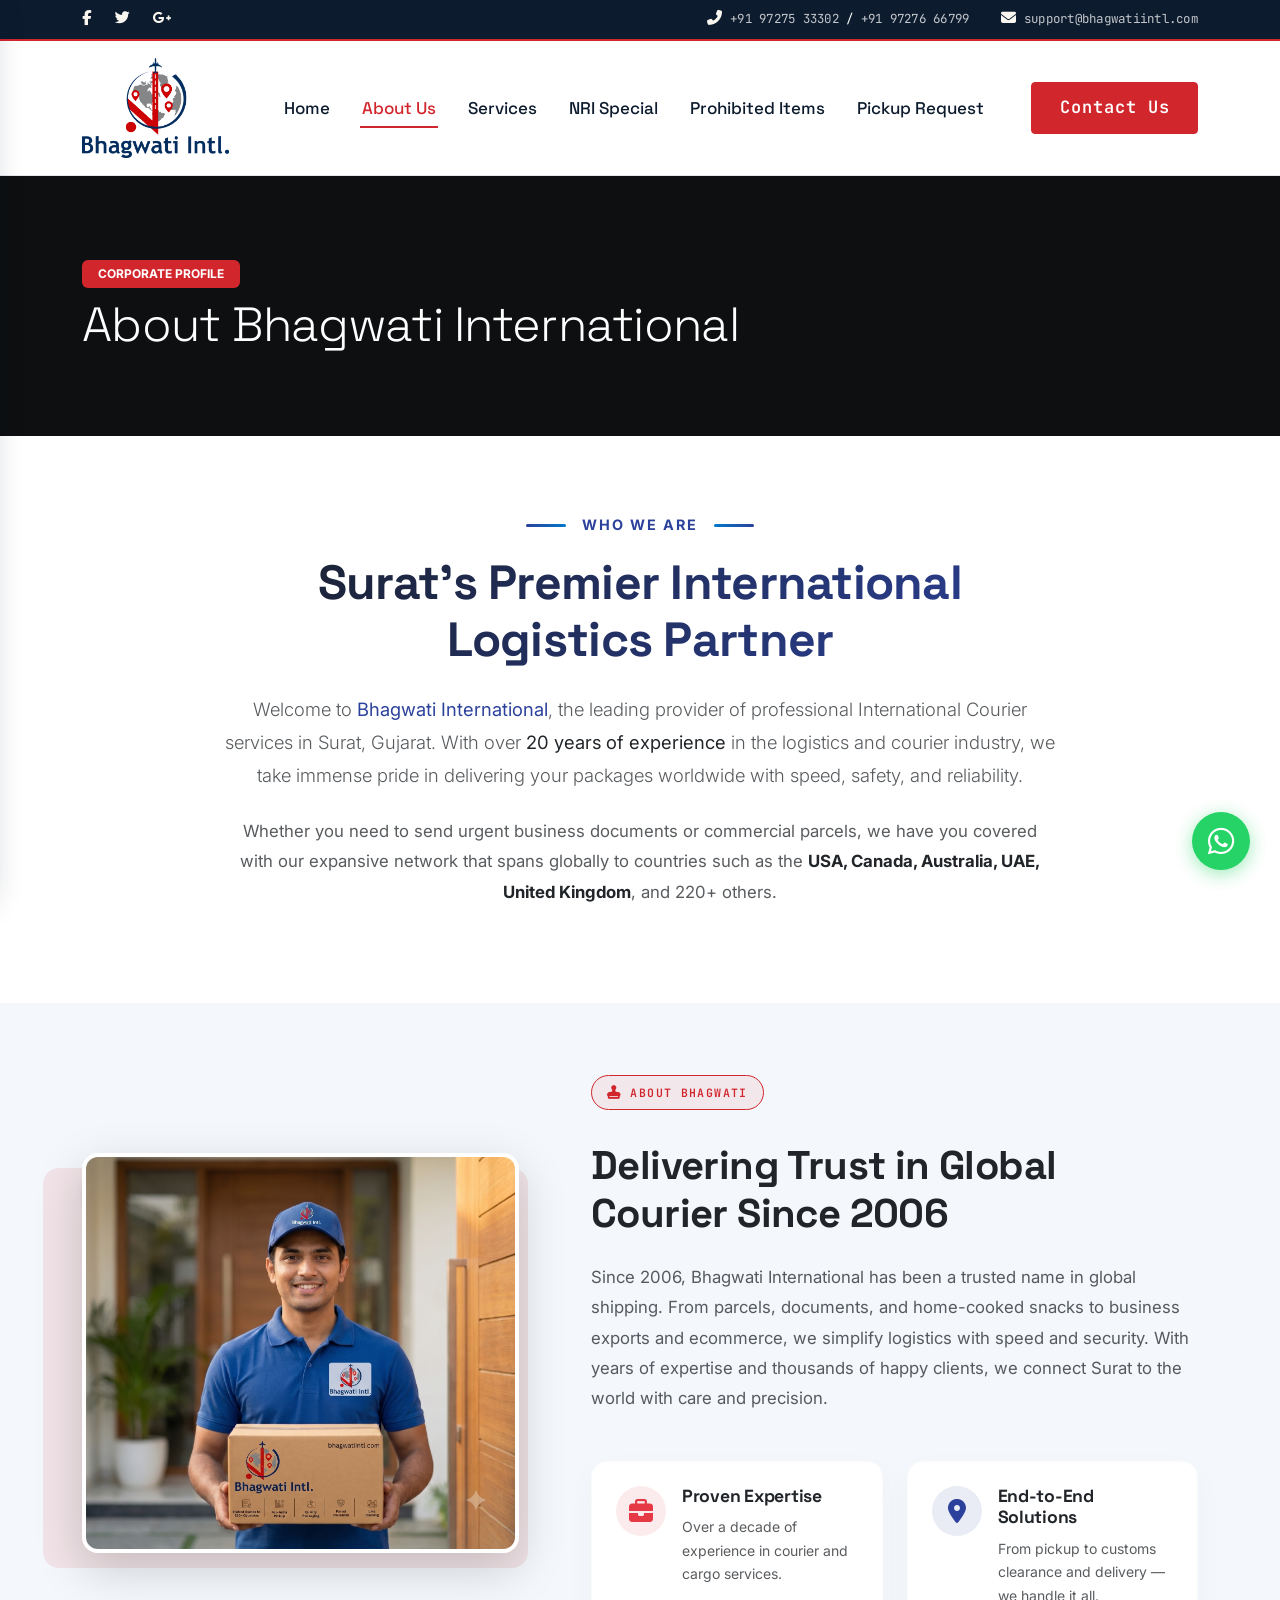
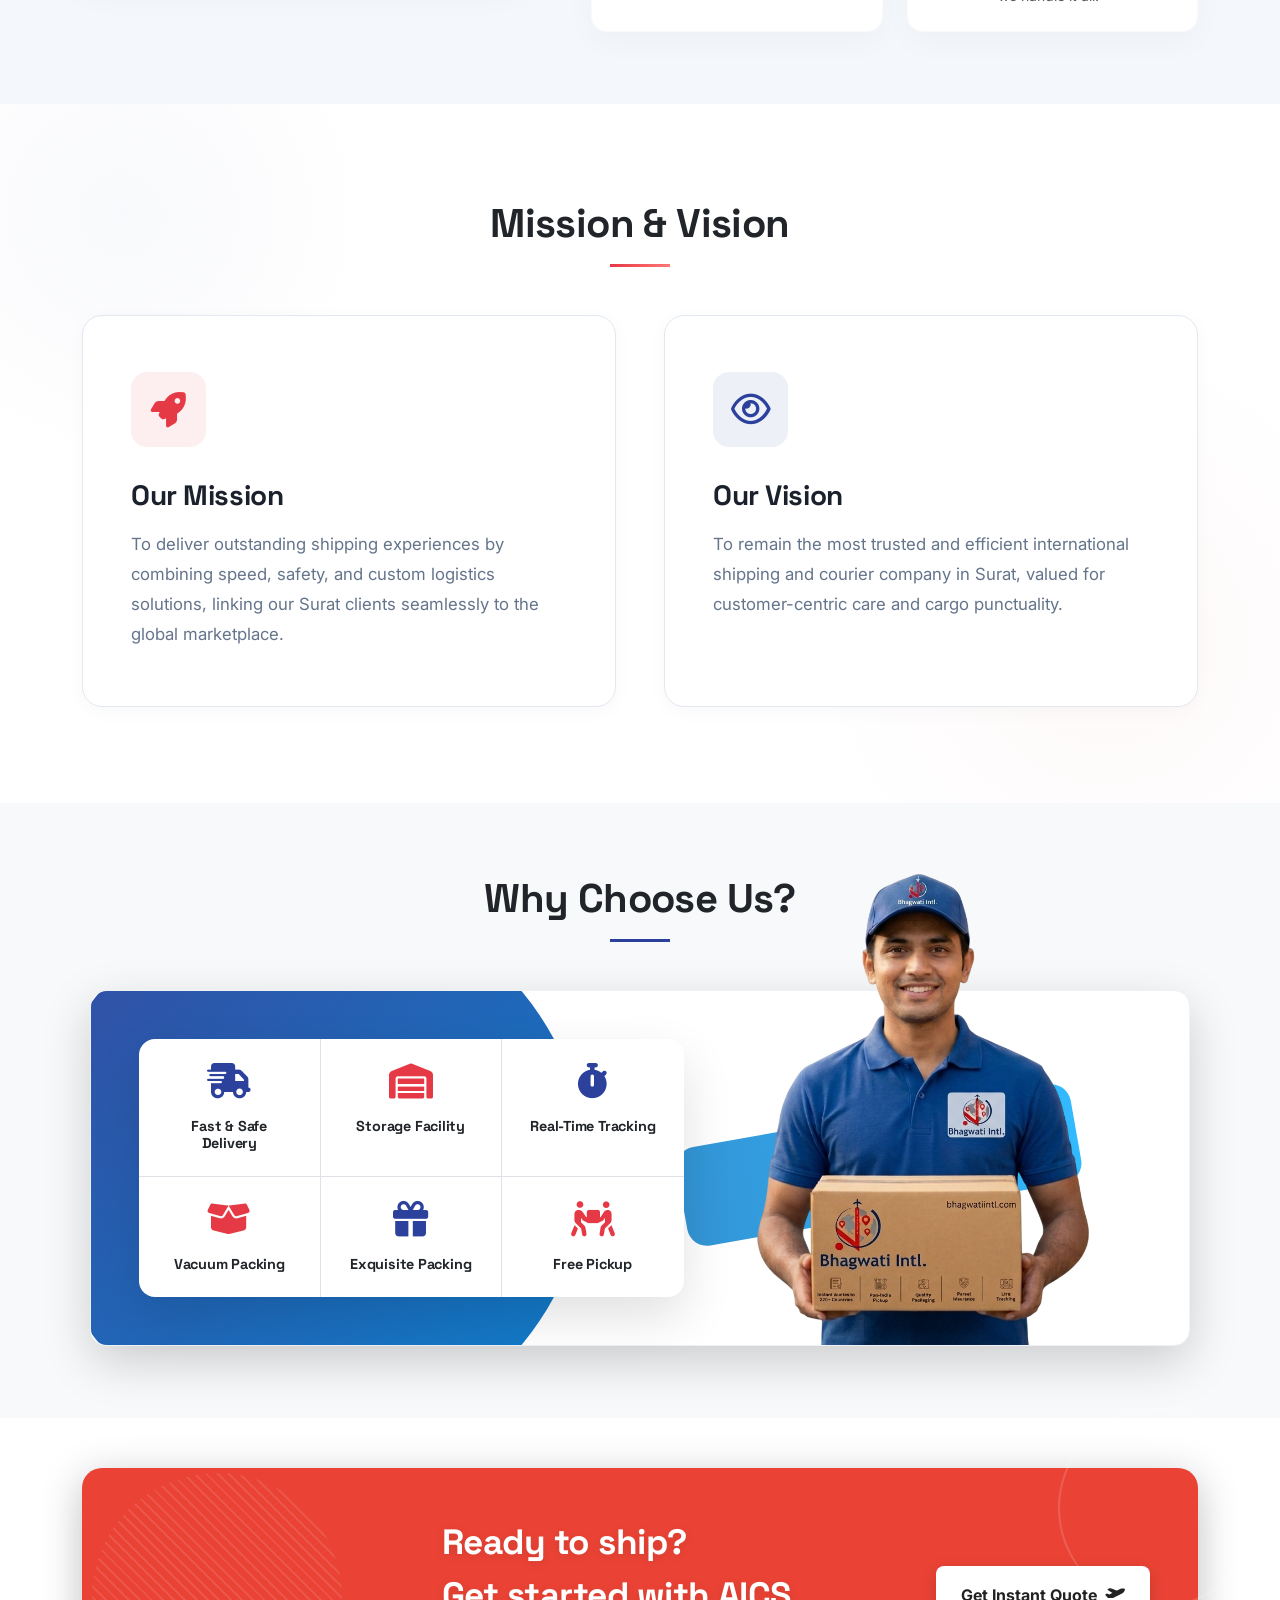
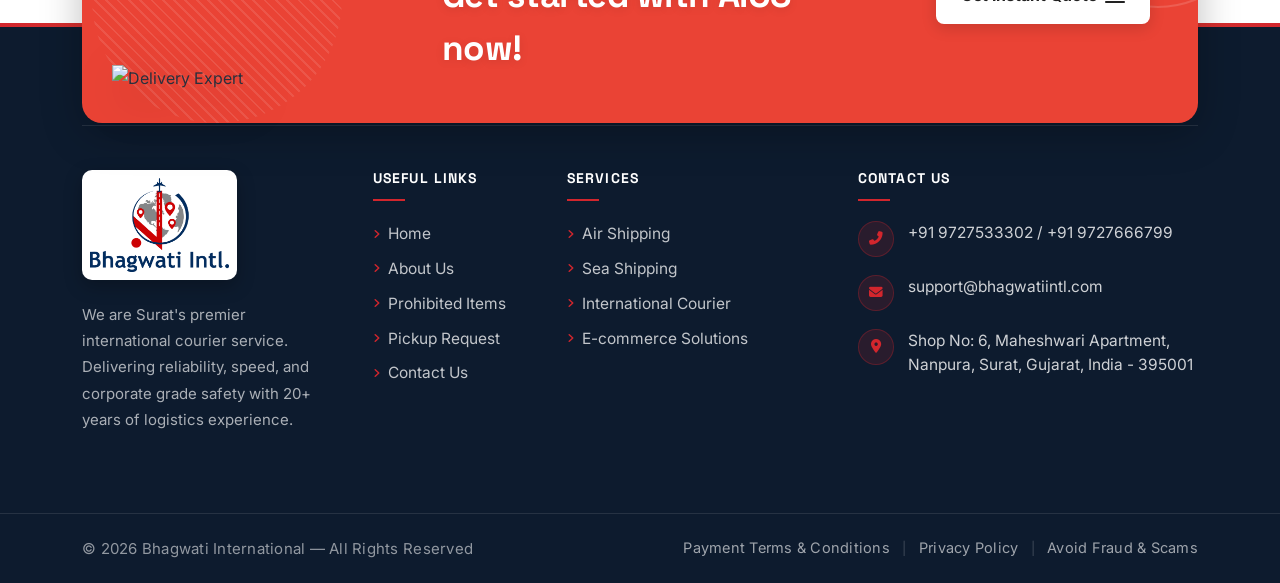
==== commit c24913f9: "Ã¢â‚¬â€ Aa changes karyu" ====
--- a/aboutus.html
+++ b/aboutus.html
@@ -144,7 +144,7 @@
                 </div>
                 <div class="ms-3">
                   <h5 class="fw-bold mb-2 text-dark" style="font-size: 1.1rem;">End-to-End Solutions</h5>
-                  <p class="text-muted small mb-0">From pickup to customs clearance and delivery â€” we handle it all.</p>
+                  <p class="text-muted small mb-0">From pickup to customs clearance and delivery — we handle it all.</p>
                 </div>
               </div>
             </div>
@@ -524,7 +524,7 @@
     <div class="footer-bottom">
       <div
         class="container d-flex flex-column flex-md-row justify-content-between align-items-center gap-2 text-center text-md-start">
-        <p class="mb-0">&copy; 2026 Bhagwati International â€” All Rights Reserved</p>
+        <p class="mb-0">&copy; 2026 Bhagwati International — All Rights Reserved</p>
         <div class="footer-legal">
           <a href="#">Payment Terms &amp; Conditions</a>
           <span>|</span>
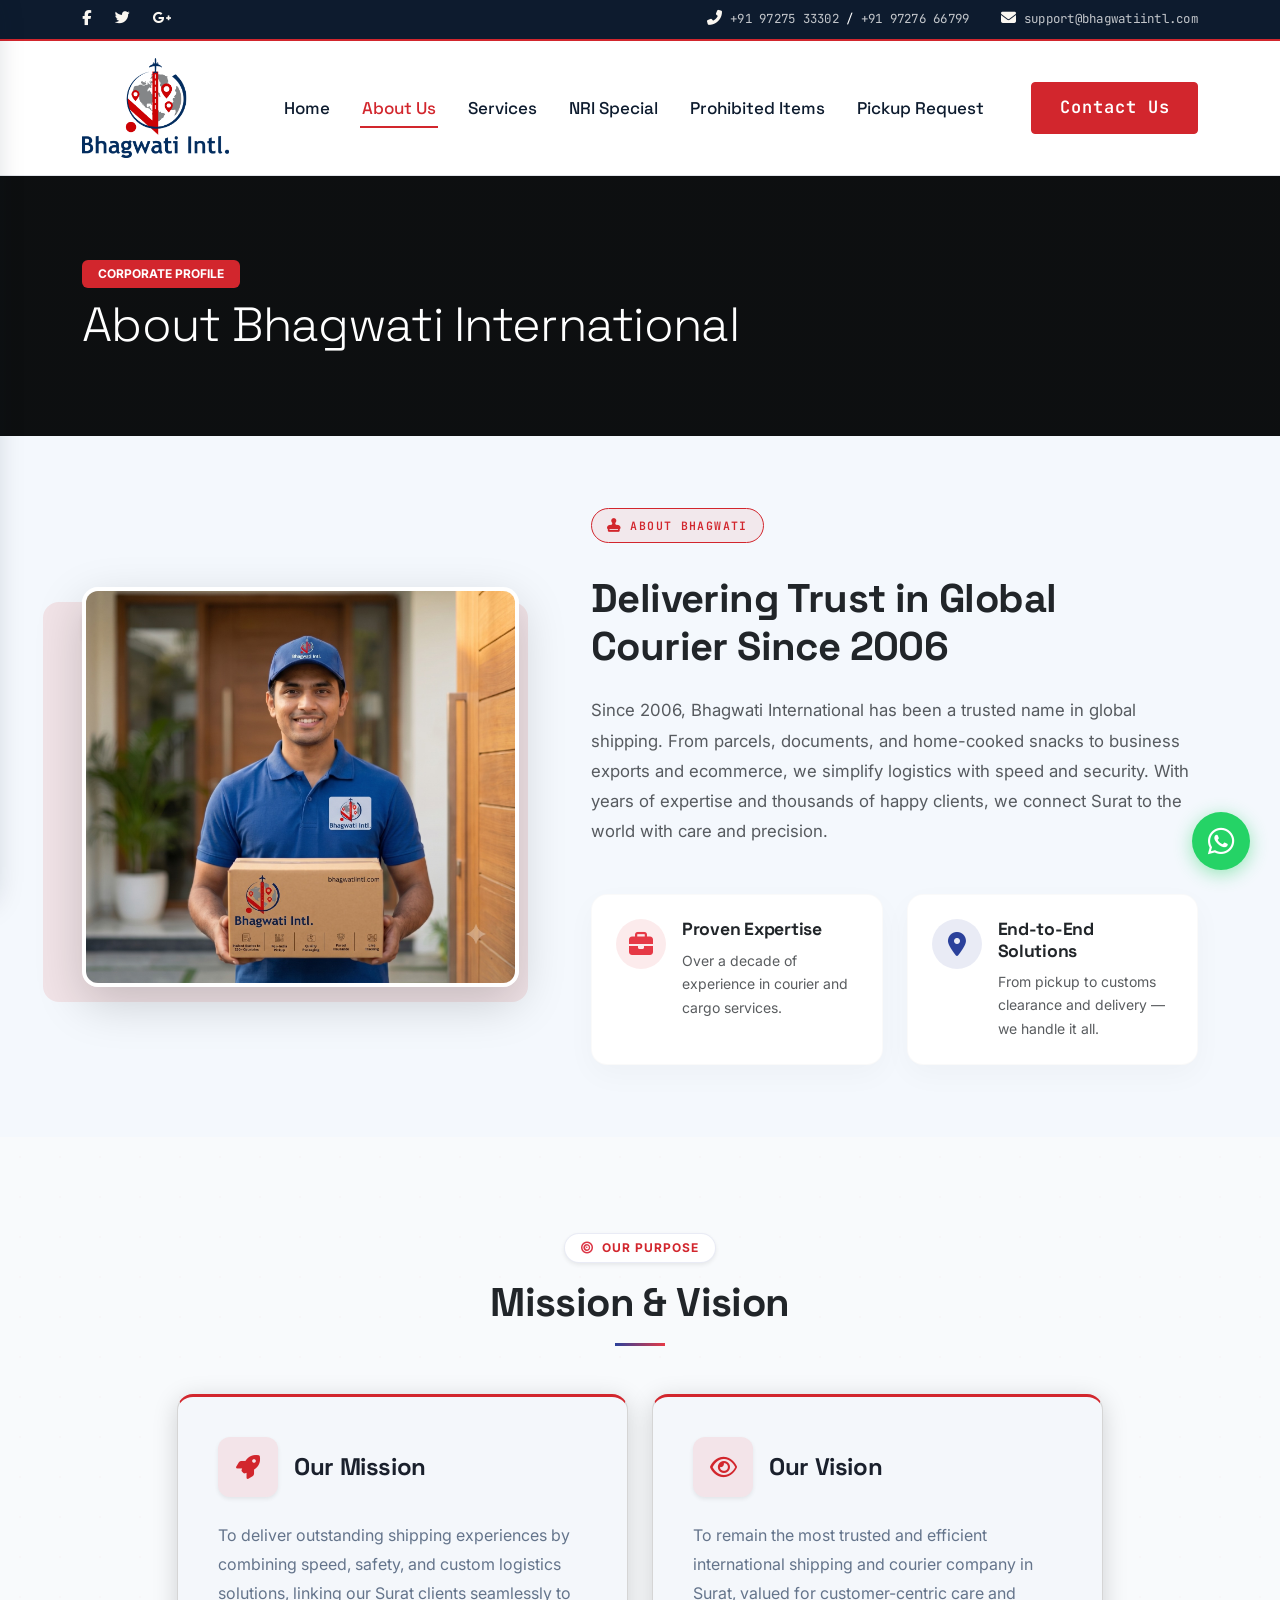
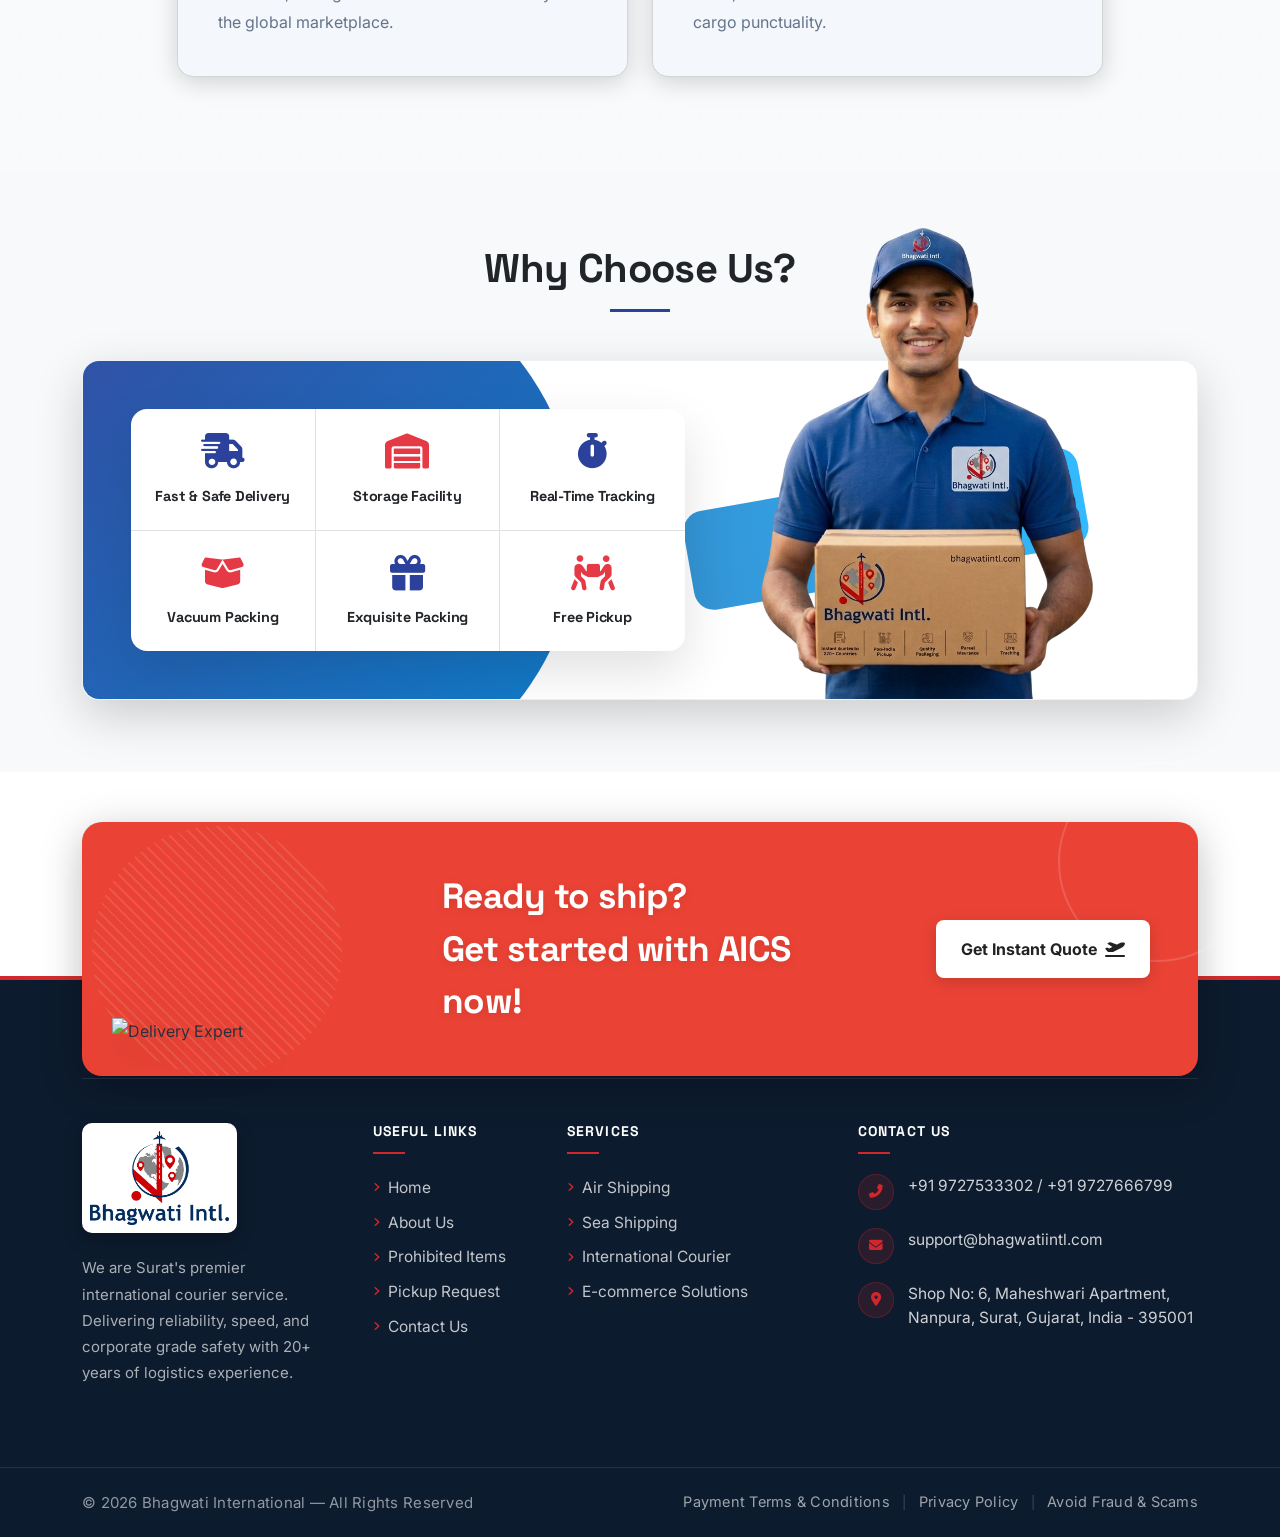
==== commit 5ac46631: "home ,about, prohibited page redign Add" ====
--- a/aboutus.html
+++ b/aboutus.html
@@ -1,383 +1,326 @@
-﻿<!DOCTYPE html>
+<!DOCTYPE html>
 <html lang="en">
 
 <head>
-  <meta charset="UTF-8">
-  <meta name="viewport" content="width=device-width, initial-scale=1.0">
-  <title>About Us - Bhagwati International</title>
-  <meta name="description"
-    content="Learn more about Bhagwati International. With over 20 years of experience, we provide fast, secure, and reliable international courier services in Surat.">
-  <link rel="shortcut icon" href="assets/images/bhagvatifavion.png" type="image/x-icon">
-  <!-- CSS Stylesheets -->
-  <link href="https://cdn.jsdelivr.net/npm/bootstrap@5.3.3/dist/css/bootstrap.min.css" rel="stylesheet">
-  <link href="https://cdnjs.cloudflare.com/ajax/libs/font-awesome/6.5.2/css/all.min.css" rel="stylesheet">
-  <link href="assets/css/style.css" rel="stylesheet">
+    <meta charset="UTF-8">
+    <meta name="viewport" content="width=device-width, initial-scale=1.0">
+    <title>About Us - Bhagwati International</title>
+    <meta name="description"
+        content="Learn more about Bhagwati International. With over 20 years of experience, we provide fast, secure, and reliable international courier services in Surat.">
+    <link rel="shortcut icon" href="assets/images/bhagvatifavion.png" type="image/x-icon">
+    <!-- CSS Stylesheets -->
+    <link href="https://cdn.jsdelivr.net/npm/bootstrap@5.3.3/dist/css/bootstrap.min.css" rel="stylesheet">
+    <link href="https://cdnjs.cloudflare.com/ajax/libs/font-awesome/6.5.2/css/all.min.css" rel="stylesheet">
+    <link href="assets/css/style.css" rel="stylesheet">
 </head>
 
 <body>
 
-  <!-- 1. Header Top Info Bar -->
-  <div class="header-top">
-    <div class="container">
-      <div class="d-flex justify-content-between align-items-center">
-        <div class="social-links">
-          <a href="#" class="me-3"><i class="fab fa-facebook-f"></i></a>
-          <a href="#" class="me-3"><i class="fab fa-twitter"></i></a>
-          <a href="https://www.bhagwatiintl.in" class="me-3"><i class="fab fa-google-plus-g"></i></a>
-        </div>
-        <div class="contact-info d-none d-md-block">
-          <span class="me-4"><i class="fas fa-phone-alt me-2"></i><a href="tel:+919727533302">+91 97275 33302</a> / <a
-              href="tel:+919727666799">+91 97276 66799</a></span>
-          <span><i class="fas fa-envelope me-2"></i><a
-              href="mailto:support@bhagwatiintl.com">support@bhagwatiintl.com</a></span>
-        </div>
-      </div>
+    <!-- 1. Header Top Info Bar -->
+    <div class="header-top">
+        <div class="container">
+            <div class="d-flex justify-content-between align-items-center">
+                <div class="social-links">
+                    <a href="#" class="me-3"><i class="fab fa-facebook-f"></i></a>
+                    <a href="#" class="me-3"><i class="fab fa-twitter"></i></a>
+                    <a href="https://www.bhagwatiintl.in" class="me-3"><i class="fab fa-google-plus-g"></i></a>
+                </div>
+                <div class="contact-info d-none d-md-block">
+                    <span class="me-4"><i class="fas fa-phone-alt me-2"></i><a href="tel:+919727533302">+91 97275
+                            33302</a> / <a href="tel:+919727666799">+91 97276 66799</a></span>
+                    <span><i class="fas fa-envelope me-2"></i><a
+                            href="mailto:support@bhagwatiintl.com">support@bhagwatiintl.com</a></span>
+                </div>
+            </div>
+        </div>
     </div>
-  </div>
-
-  <!-- 2. Sticky Navbar -->
-  <nav class="navbar navbar-expand-lg navbar-light main-nav sticky-top">
-    <div class="container">
-      <a class="navbar-brand" href="index.html">
-        <img src="assets/images/Bhagvati_Intl_Logo.png" height="100" alt="Bhagwati International Logo">
-      </a>
-      <button class="navbar-toggler" type="button" data-bs-toggle="collapse" data-bs-target="#mainNavbar"
-        aria-controls="mainNavbar" aria-expanded="false" aria-label="Toggle navigation">
-        <span class="navbar-toggler-icon"></span>
-      </button>
-      <div class="collapse navbar-collapse" id="mainNavbar">
-        <ul class="navbar-nav ms-auto mb-2 mb-lg-0 align-items-lg-center">
-          <li class="nav-item"><a class="nav-link " href="index.html">Home</a></li>
-          <li class="nav-item"><a class="nav-link active" href="aboutus.html">About Us</a></li>
-          <li class="nav-item"><a class="nav-link" href="services.html">Services</a></li>
-          <li class="nav-item"><a class="nav-link" href="nrispecial.html">NRI Special</a></li>
-          <li class="nav-item"><a class="nav-link" href="prohibited.html">Prohibited Items</a></li>
-          <li class="nav-item"><a class="nav-link" href="pickuprequest.html">Pickup Request</a></li>
-        </ul>
-      </div>
-      <div class="collapse navbar-collapse" id="mainNavbar">
-        <ul class="navbar-nav ms-auto mb-2 mb-lg-0 align-items-lg-center">
-          <li class="nav-item ms-lg-2">
-            <a class="btn btn-primary nav-cta" href="contactus.html">Contact Us</a>
-          </li>
-        </ul>
-      </div>
+
+    <!-- 2. Sticky Navbar -->
+    <nav class="navbar navbar-expand-lg navbar-light main-nav sticky-top">
+        <div class="container">
+            <a class="navbar-brand" href="index.html">
+                <img src="assets/images/Bhagvati_Intl_Logo.png" height="100" alt="Bhagwati International Logo">
+            </a>
+            <button class="navbar-toggler" type="button" data-bs-toggle="collapse" data-bs-target="#mainNavbar"
+                aria-controls="mainNavbar" aria-expanded="false" aria-label="Toggle navigation">
+                <span class="navbar-toggler-icon"></span>
+            </button>
+            <div class="collapse navbar-collapse" id="mainNavbar">
+                <ul class="navbar-nav ms-auto mb-2 mb-lg-0 align-items-lg-center">
+                    <li class="nav-item"><a class="nav-link " href="index.html">Home</a></li>
+                    <li class="nav-item"><a class="nav-link active" href="aboutus.html">About Us</a></li>
+                    <li class="nav-item"><a class="nav-link" href="services.html">Services</a></li>
+                    <li class="nav-item"><a class="nav-link" href="nrispecial.html">NRI Special</a></li>
+                    <li class="nav-item"><a class="nav-link" href="prohibited.html">Prohibited Items</a></li>
+                    <li class="nav-item"><a class="nav-link" href="pickuprequest.html">Pickup Request</a></li>
+                </ul>
+            </div>
+            <div class="collapse navbar-collapse" id="mainNavbar">
+                <ul class="navbar-nav ms-auto mb-2 mb-lg-0 align-items-lg-center">
+                    <li class="nav-item ms-lg-2">
+                        <a class="btn btn-primary nav-cta" href="contactus.html">Contact Us</a>
+                    </li>
+                </ul>
+            </div>
+        </div>
+    </nav>
+
+    <!-- Page Banner Section -->
+    <section class="position-relative bg-dark text-white py-5"
+        style="background-image: linear-gradient(rgba(0,0,0,0.6), rgba(0,0,0,0.6)), url('https://www.bhagwatiintl.in/assets/images/slider/aircraft-723888_960_720.jpg'); background-size: cover; background-position: center; height: 260px;">
+        <div class="container h-100 d-flex align-items-center">
+            <div>
+                <span class="badge bg-primary px-3 py-2 text-uppercase mb-2">Corporate Profile</span>
+                <h1 class="display-5 font-weight-bold text-white mb-0">About Bhagwati International</h1>
+            </div>
+        </div>
+    </section>
+
+    <!-- About Us Introduction Section -->
+
+
+    <!-- Feature Section (Delivering Trust...) -->
+    <section class="section-padding py-5" style="background-color: #f4f8fd;">
+        <div class="container py-4">
+            <div class="row align-items-center g-5">
+                <!-- Left Image Column -->
+                <div class="col-lg-5 position-relative">
+                    <div class="position-absolute top-0 start-0 m-4 z-1">
+                        <span class="badge text-white px-3 py-2 shadow-sm"
+                            style="background: linear-gradient(90deg, #2b419b 0%, #e63946 100%); font-size: 0.9rem; border-radius: 6px;">Trusted
+                            Since 2006</span>
+                    </div>
+                    <div class="position-absolute w-100 h-100 bg-primary rounded-4"
+                        style="top: 15px; left: -15px; opacity: 0.1; z-index: 0;"></div>
+                    <img src="assets/images/aboutus.jpeg" alt="Bhagwati International Courier"
+                        class="img-fluid rounded-4 w-100 position-relative z-1 shadow-lg"
+                        style="object-fit: cover; min-height: 400px; border: 4px solid #ffffff;">
+                </div>
+
+                <!-- Right Content Column -->
+                <div class="col-lg-7 ps-lg-5">
+                    <div class="mb-3 d-inline-block">
+                        <span class="stamp-badge mb-3"><i class="fas fa-stamp"></i> About Bhagwati</span>
+                    </div>
+                    <h3 class="display-6 fw-bold text-dark mb-4"
+                        style="font-family: var(--font-display); line-height: 1.2;">
+                        Delivering Trust in Global Courier Since 2006
+                    </h3>
+                    <p class="text-muted mb-5" style="line-height: 1.8; font-size: 1.05rem;">
+                        Since 2006, Bhagwati International has been a trusted name in global shipping. From parcels,
+                        documents, and home-cooked snacks to business exports and ecommerce, we simplify logistics with
+                        speed and security. With years of expertise and thousands of happy clients, we connect Surat to
+                        the world with care and precision.
+                    </p>
+
+                    <div class="row g-4">
+                        <div class="col-md-6">
+                            <div class="d-flex align-items-start p-4 rounded-4 h-100"
+                                style="background: #ffffff; box-shadow: 0 10px 30px rgba(0,0,0,0.03); border: 1px solid rgba(0,0,0,0.02); transition: transform 0.3s ease;">
+                                <div class="flex-shrink-0 d-inline-flex align-items-center justify-content-center rounded-circle"
+                                    style="width: 50px; height: 50px; background-color: rgba(226, 57, 70, 0.1); color: #e63946;">
+                                    <i class="fas fa-briefcase fs-4"></i>
+                                </div>
+                                <div class="ms-3">
+                                    <h5 class="fw-bold mb-2 text-dark" style="font-size: 1.1rem;">Proven Expertise</h5>
+                                    <p class="text-muted small mb-0">Over a decade of experience in courier and cargo
+                                        services.</p>
+                                </div>
+                            </div>
+                        </div>
+                        <div class="col-md-6">
+                            <div class="d-flex align-items-start p-4 rounded-4 h-100"
+                                style="background: #ffffff; box-shadow: 0 10px 30px rgba(0,0,0,0.03); border: 1px solid rgba(0,0,0,0.02); transition: transform 0.3s ease;">
+                                <div class="flex-shrink-0 d-inline-flex align-items-center justify-content-center rounded-circle"
+                                    style="width: 50px; height: 50px; background-color: rgba(43, 65, 155, 0.1); color: #2b419b;">
+                                    <i class="fas fa-map-marker-alt fs-4"></i>
+                                </div>
+                                <div class="ms-3">
+                                    <h5 class="fw-bold mb-2 text-dark" style="font-size: 1.1rem;">End-to-End Solutions
+                                    </h5>
+                                    <p class="text-muted small mb-0">From pickup to customs clearance and delivery — we
+                                        handle it all.</p>
+                                </div>
+                            </div>
+                        </div>
+                    </div>
+                </div>
+            </div>
+        </div>
+    </section>
+
+    <!-- Vision & Mission Section (Lighter & Elegant) -->
+    <section class="section-padding py-5 position-relative" style="background-color: #f8fafc; overflow: hidden;">
+        <!-- Subtle Background Pattern -->
+        <div class="position-absolute w-100 h-100 opacity-25 z-0"
+            style="top: 0; left: 0; background-image: radial-gradient(var(--color-primary-tint) 1px, transparent 1px); background-size: 40px 40px;">
+        </div>
+
+        <div class="container py-5 position-relative z-1">
+            <div class="row text-center mb-5">
+                <div class="col-12">
+                    <span class="badge rounded-pill px-3 py-2 mb-3 shadow-sm fw-bold"
+                        style="background-color: white; color: var(--color-primary); border: 1px solid rgba(43,65,155,0.1); letter-spacing: 1px;"><i
+                            class="fas fa-bullseye me-2 text-danger"></i>OUR PURPOSE</span>
+                    <h2 class="display-6 fw-bold text-dark mb-3" style="font-family: var(--font-display);">Mission &
+                        Vision</h2>
+                    <div
+                        style="width: 50px; height: 3px; background: linear-gradient(90deg, #2b419b, #e63946); margin: 0 auto;">
+                    </div>
+                </div>
+            </div>
+
+            <div class="row g-4 justify-content-center">
+                <!-- Mission Card -->
+                <div class="col-lg-5 col-md-6">
+                    <div class="mv-card-light mission h-100">
+                        <div class="d-flex align-items-center mb-4">
+                            <div class="mv-icon-light me-3 shadow-sm">
+                                <i class="fas fa-rocket"></i>
+                            </div>
+                            <h3 class="mv-title-light mb-0">Our Mission</h3>
+                        </div>
+                        <p class="mv-desc-light">
+                            To deliver outstanding shipping experiences by combining speed, safety, and custom logistics
+                            solutions, linking our Surat clients seamlessly to the global marketplace.
+                        </p>
+                    </div>
+                </div>
+
+                <!-- Vision Card -->
+                <div class="col-lg-5 col-md-6">
+                    <div class="mv-card-light mission  h-100">
+                        <div class="d-flex align-items-center mb-4">
+                            <div class="mv-icon-light me-3 shadow-sm">
+                                <i class="far fa-eye"></i>
+                            </div>
+                            <h3 class="mv-title-light mb-0">Our Vision</h3>
+                        </div>
+                        <p class="mv-desc-light">
+                            To remain the most trusted and efficient international shipping and courier company in
+                            Surat, valued for customer-centric care and cargo punctuality.
+                        </p>
+                    </div>
+                </div>
+            </div>
+        </div>
+    </section>
+
+    <style>
+
+
+    </style>
+
+    <!-- Why Choose Us -->
+    <section class="section-padding py-5" style="background-color: #f8f9fa;">
+        <div class="container py-4">
+            <div class="text-center mb-5">
+                <h2 class="display-6 fw-bold text-dark mb-3" style="font-family: var(--font-display);">Why Choose Us?
+                </h2>
+                <div style="width: 60px; height: 3px; background-color: #2b419b; margin: 0 auto;"></div>
+            </div>
+
+            <!-- Why Choose Us CSS -->
+            <style>
+
+            </style>
+
+            <div class="position-relative bg-white rounded-4 shadow-lg why-choose-card mx-auto"
+                style="border: 1px solid #eef2f7;">
+
+                <!-- Inner Wrapper for Background Shapes (keeps them clipped) -->
+                <div class="position-absolute w-100 h-100 top-0 start-0 overflow-hidden rounded-4 z-0">
+                    <!-- Premium Abstract Blue Background Shapes -->
+                    <div class="position-absolute"
+                        style="width: 550px; height: 550px; background: linear-gradient(135deg, #2b419b 0%, #007acb 100%); border-radius: 50%; top: 50%; left: 0%; transform: translate(-10%, -50%); opacity: 0.95;">
+                    </div>
+                    <div class="position-absolute d-none d-md-block"
+                        style="width: 400px; height: 100px; background: linear-gradient(90deg, #007acb 0%, #00a8ff 100%); top: 35%; right: 10%; transform: rotate(-10deg); border-radius: 20px; opacity: 0.8;">
+                    </div>
+                </div>
+
+                <!-- Delivery Boy Image on the Right -->
+                <div class="position-absolute bottom-0 end-0 text-center pe-0 d-none d-lg-block z-1"
+                    style="width: 48%;">
+                    <img src="assets/images/whychose-Photoroom.png" onerror="this.src='assets/images/delivery_boy.png'"
+                        alt="Delivery Professional" class="img-fluid"
+                        style="max-height: 500px; object-fit: contain; object-position: bottom center;">
+                </div>
+
+                <!-- Content Row -->
+                <div class="row g-0 position-relative z-2 align-items-center" style="">
+                    <!-- White Grid Box (Centered in its half) -->
+                    <div class="col-lg-7 d-flex align-items-center justify-content-center p-4 p-lg-5">
+                        <div class="bg-white rounded-4 w-100"
+                            style="box-shadow: 0 20px 50px rgba(0,0,0,0.12); max-width: 700px;">
+                            <div class="row g-0 text-center">
+
+                                <!-- Item 1 -->
+                                <div class="col-sm-4 p-4 border-end border-bottom why-choose-grid-item">
+                                    <div class="feature-icon-wrapper mb-3">
+                                        <i class="fas fa-truck-fast" style="font-size: 2.2rem; color: #2b419b;"></i>
+                                    </div>
+                                    <h6 class="fw-bold text-dark mb-0" style="font-size: 0.9rem;">Fast & Safe Delivery
+                                    </h6>
+                                </div>
+
+                                <!-- Item 2 -->
+                                <div class="col-sm-4 p-4 border-end border-bottom why-choose-grid-item">
+                                    <div class="feature-icon-wrapper mb-3">
+                                        <i class="fas fa-warehouse" style="font-size: 2.2rem; color: #e63946;"></i>
+                                    </div>
+                                    <h6 class="fw-bold text-dark mb-0" style="font-size: 0.9rem;">Storage Facility</h6>
+                                </div>
+
+                                <!-- Item 3 -->
+                                <div class="col-sm-4 p-4 border-bottom why-choose-grid-item">
+                                    <div class="feature-icon-wrapper mb-3">
+                                        <i class="fas fa-stopwatch" style="font-size: 2.2rem; color: #2b419b;"></i>
+                                    </div>
+                                    <h6 class="fw-bold text-dark mb-0" style="font-size: 0.9rem;">Real-Time Tracking
+                                    </h6>
+                                </div>
+
+                                <!-- Item 4 -->
+                                <div class="col-sm-4 p-4 border-end why-choose-grid-item">
+                                    <div class="feature-icon-wrapper mb-3">
+                                        <i class="fas fa-box-open" style="font-size: 2.2rem; color: #e63946;"></i>
+                                    </div>
+                                    <h6 class="fw-bold text-dark mb-0" style="font-size: 0.9rem;">Vacuum Packing</h6>
+                                </div>
+
+                                <!-- Item 5 -->
+                                <div class="col-sm-4 p-4 border-end why-choose-grid-item">
+                                    <div class="feature-icon-wrapper mb-3">
+                                        <i class="fas fa-gift" style="font-size: 2.2rem; color: #2b419b;"></i>
+                                    </div>
+                                    <h6 class="fw-bold text-dark mb-0" style="font-size: 0.9rem;">Exquisite Packing</h6>
+                                </div>
+
+                                <!-- Item 6 -->
+                                <div class="col-sm-4 p-4 why-choose-grid-item">
+                                    <div class="feature-icon-wrapper mb-3">
+                                        <i class="fas fa-people-carry-box"
+                                            style="font-size: 2.2rem; color: #e63946;"></i>
+                                    </div>
+                                    <h6 class="fw-bold text-dark mb-0" style="font-size: 0.9rem;">Free Pickup</h6>
+                                </div>
+
+                            </div>
+                        </div>
+                    </div>
+                </div>
+            </div>
+        </div>
+    </section>
+
     </div>
-  </nav>
-
-  <!-- Page Banner Section -->
-  <section class="position-relative bg-dark text-white py-5"
-    style="background-image: linear-gradient(rgba(0,0,0,0.6), rgba(0,0,0,0.6)), url('https://www.bhagwatiintl.in/assets/images/slider/aircraft-723888_960_720.jpg'); background-size: cover; background-position: center; height: 260px;">
-    <div class="container h-100 d-flex align-items-center">
-      <div>
-        <span class="badge bg-primary px-3 py-2 text-uppercase mb-2">Corporate Profile</span>
-        <h1 class="display-5 font-weight-bold text-white mb-0">About Bhagwati International</h1>
-      </div>
-    </div>
-  </section>
-
-  <!-- About Us Introduction Section -->
-  <section class="section-padding py-5" style="background-color: #ffffff;">
-    <div class="container py-4">
-      <div class="row justify-content-center text-center mb-4">
-        <div class="col-lg-9">
-          <div class="d-inline-flex align-items-center mb-3">
-            <div style="width: 40px; height: 3px; background: linear-gradient(90deg, #2b419b, #007acb); border-radius: 2px;"></div>
-            <span class="ms-3 text-uppercase fw-bold" style="letter-spacing: 2px; color: #2b419b; font-size: 0.9rem;">Who We Are</span>
-            <div class="ms-3" style="width: 40px; height: 3px; background: linear-gradient(270deg, #2b419b, #007acb); border-radius: 2px;"></div>
-          </div>
-          <h2 class="display-5 fw-bold mb-4" style="font-family: var(--font-display); background: linear-gradient(135deg, #1a202c 0%, #2b419b 100%); -webkit-background-clip: text; -webkit-text-fill-color: transparent;">
-            Surat's Premier International Logistics Partner
-          </h2>
-          <p class="lead text-muted mb-4" style="font-size: 1.15rem; line-height: 1.8;">
-            Welcome to <strong style="color: #2b419b;">Bhagwati International</strong>, the leading provider of professional International Courier services in Surat, Gujarat. With over <strong class="text-dark">20 years of experience</strong> in the logistics and courier industry, we take immense pride in delivering your packages worldwide with speed, safety, and reliability.
-          </p>
-          <p class="text-muted mb-0" style="font-size: 1.05rem; line-height: 1.8;">
-            Whether you need to send urgent business documents or commercial parcels, we have you covered with our expansive network that spans globally to countries such as the <strong class="text-dark">USA, Canada, Australia, UAE, United Kingdom</strong>, and 220+ others.
-          </p>
-        </div>
-      </div>
-    </div>
-  </section>
-
-  <!-- Feature Section (Delivering Trust...) -->
-  <section class="section-padding py-5" style="background-color: #f4f8fd;">
-    <div class="container py-4">
-      <div class="row align-items-center g-5">
-        <!-- Left Image Column -->
-        <div class="col-lg-5 position-relative">
-          <div class="position-absolute top-0 start-0 m-4 z-1">
-            <span class="badge text-white px-3 py-2 shadow-sm" style="background: linear-gradient(90deg, #2b419b 0%, #e63946 100%); font-size: 0.9rem; border-radius: 6px;">Trusted Since 2006</span>
-          </div>
-          <div class="position-absolute w-100 h-100 bg-primary rounded-4" style="top: 15px; left: -15px; opacity: 0.1; z-index: 0;"></div>
-          <img src="assets/images/aboutus.jpeg" alt="Bhagwati International Courier" class="img-fluid rounded-4 w-100 position-relative z-1 shadow-lg" style="object-fit: cover; min-height: 400px; border: 4px solid #ffffff;">
-        </div>
-
-        <!-- Right Content Column -->
-        <div class="col-lg-7 ps-lg-5">
-          <div class="mb-3 d-inline-block">
-            <span class="stamp-badge mb-3"><i class="fas fa-stamp"></i> About Bhagwati</span>
-          </div>
-          <h3 class="display-6 fw-bold text-dark mb-4" style="font-family: var(--font-display); line-height: 1.2;">
-            Delivering Trust in Global Courier Since 2006
-          </h3>
-          <p class="text-muted mb-5" style="line-height: 1.8; font-size: 1.05rem;">
-            Since 2006, Bhagwati International has been a trusted name in global shipping. From parcels, documents, and home-cooked snacks to business exports and ecommerce, we simplify logistics with speed and security. With years of expertise and thousands of happy clients, we connect Surat to the world with care and precision.
-          </p>
-
-          <div class="row g-4">
-            <div class="col-md-6">
-              <div class="d-flex align-items-start p-4 rounded-4 h-100" style="background: #ffffff; box-shadow: 0 10px 30px rgba(0,0,0,0.03); border: 1px solid rgba(0,0,0,0.02); transition: transform 0.3s ease;">
-                <div class="flex-shrink-0 d-inline-flex align-items-center justify-content-center rounded-circle" style="width: 50px; height: 50px; background-color: rgba(226, 57, 70, 0.1); color: #e63946;">
-                  <i class="fas fa-briefcase fs-4"></i>
-                </div>
-                <div class="ms-3">
-                  <h5 class="fw-bold mb-2 text-dark" style="font-size: 1.1rem;">Proven Expertise</h5>
-                  <p class="text-muted small mb-0">Over a decade of experience in courier and cargo services.</p>
-                </div>
-              </div>
-            </div>
-            <div class="col-md-6">
-              <div class="d-flex align-items-start p-4 rounded-4 h-100" style="background: #ffffff; box-shadow: 0 10px 30px rgba(0,0,0,0.03); border: 1px solid rgba(0,0,0,0.02); transition: transform 0.3s ease;">
-                <div class="flex-shrink-0 d-inline-flex align-items-center justify-content-center rounded-circle" style="width: 50px; height: 50px; background-color: rgba(43, 65, 155, 0.1); color: #2b419b;">
-                  <i class="fas fa-map-marker-alt fs-4"></i>
-                </div>
-                <div class="ms-3">
-                  <h5 class="fw-bold mb-2 text-dark" style="font-size: 1.1rem;">End-to-End Solutions</h5>
-                  <p class="text-muted small mb-0">From pickup to customs clearance and delivery — we handle it all.</p>
-                </div>
-              </div>
-            </div>
-          </div>
-        </div>
-      </div>
-    </div>
-  </section>
-
-  <!-- Vision & Mission Section -->
-  <section class="section-padding py-5 position-relative" style="background: #ffffff; overflow: hidden;">
-    <!-- Abstract Light Shapes for Premium Look -->
-    <div class="position-absolute top-0 start-0 w-100 h-100 z-0">
-      <div style="position: absolute; top: -20%; left: -10%; width: 500px; height: 500px; background: radial-gradient(circle, rgba(43,65,155,0.03) 0%, transparent 70%);"></div>
-      <div style="position: absolute; bottom: -20%; right: -10%; width: 600px; height: 600px; background: radial-gradient(circle, rgba(220,53,69,0.03) 0%, transparent 70%);"></div>
-    </div>
-
-    <div class="container py-5 position-relative z-1">
-      <div class="row text-center mb-5">
-        <div class="col-12">
-          <h2 class="display-6 fw-bold text-dark mb-3" style="font-family: var(--font-display);">Mission & Vision</h2>
-          <div style="width: 60px; height: 3px; background: linear-gradient(90deg, #e63946, #ff7675); margin: 0 auto;"></div>
-        </div>
-      </div>
-
-      <div class="row g-5 justify-content-center">
-        <!-- Mission Card -->
-        <div class="col-lg-6 col-md-6">
-          <div class="mv-card mission">
-            <div class="mv-icon-box">
-              <i class="fas fa-rocket"></i>
-            </div>
-            <h3 class="mv-title">Our Mission</h3>
-            <p class="mv-desc">
-              To deliver outstanding shipping experiences by combining speed, safety, and custom logistics solutions, linking our Surat clients seamlessly to the global marketplace.
-            </p>
-          </div>
-        </div>
-
-        <!-- Vision Card -->
-        <div class="col-lg-6 col-md-6">
-          <div class="mv-card vision">
-            <div class="mv-icon-box">
-              <i class="far fa-eye"></i>
-            </div>
-            <h3 class="mv-title">Our Vision</h3>
-            <p class="mv-desc">
-              To remain the most trusted and efficient international shipping and courier company in Surat, valued for customer-centric care and cargo punctuality.
-            </p>
-          </div>
-        </div>
-      </div>
-    </div>
-  </section>
-
-  <style>
-    .mv-card {
-      background: #ffffff;
-      border-radius: 20px;
-      padding: 3.5rem 3rem;
-      box-shadow: 0 4px 20px rgba(0, 0, 0, 0.03);
-      border: 1px solid #e2e8f0;
-      
-      transition: all 0.4s cubic-bezier(0.165, 0.84, 0.44, 1);
-      position: relative;
-      overflow: hidden;
-      height: 100%;
-      text-align: left;
-    }
-    .mv-card:hover {
-      transform: translateY(-5px);
-      box-shadow: 0 20px 40px rgba(0, 0, 0, 0.08);
-    }
-    .mv-card.mission:hover {
-      /* border-top-color: #e63946; */
-      border-top: 4px solid #e63946;
-    }
-    .mv-card.vision:hover {
-      /* border-top-color: #2b419b; */
-      border-top: 4px solid #2b419b;
-    }
-    .mv-icon-box {
-      width: 75px;
-      height: 75px;
-      border-radius: 16px;
-      display: flex;
-      align-items: center;
-      justify-content: center;
-      font-size: 2.2rem;
-      margin-bottom: 2rem;
-      transition: all 0.4s ease;
-    }
-    .mv-card.mission .mv-icon-box {
-      background: rgba(230, 57, 70, 0.08);
-      color: #e63946;
-    }
-    .mv-card.vision .mv-icon-box {
-      background: rgba(43, 65, 155, 0.08);
-      color: #2b419b;
-    }
-    .mv-card:hover.mission .mv-icon-box {
-      background: #e63946;
-      color: #ffffff;
-      transform: scale(1.05);
-    }
-    .mv-card:hover.vision .mv-icon-box {
-      background: #2b419b;
-      color: #ffffff;
-      transform: scale(1.05);
-    }
-    .mv-title {
-      font-size: 1.75rem;
-      font-weight: 700;
-      color: #1a202c;
-      margin-bottom: 1rem;
-    }
-    .mv-desc {
-      font-size: 1.05rem;
-      line-height: 1.8;
-      color: #64748b;
-      margin-bottom: 0;
-    }
-  </style>
-
-  <!-- Why Choose Us -->
-  <section class="section-padding py-5" style="background-color: #f8f9fa;">
-    <div class="container py-4">
-      <div class="text-center mb-5">
-        <h2 class="display-6 fw-bold text-dark mb-3" style="font-family: var(--font-display);">Why Choose Us?</h2>
-        <div style="width: 60px; height: 3px; background-color: #2b419b; margin: 0 auto;"></div>
-      </div>
-
-      <!-- Why Choose Us CSS -->
-      <style>
-        .why-choose-card {
-          transition: all 0.3s ease;
-        }
-        .why-choose-card:hover {
-          transform: translateY(-5px);
-          box-shadow: 0 1rem 3rem rgba(0,0,0,.175)!important;
-        }
-        .feature-icon-wrapper {
-          transition: transform 0.3s ease;
-        }
-        .why-choose-grid-item:hover .feature-icon-wrapper {
-          transform: scale(1.15);
-        }
-      </style>
-
-      <div class="position-relative bg-white rounded-4 shadow-lg why-choose-card mx-auto" style="border: 1px solid #eef2f7; max-width: 1100px;">
-        
-        <!-- Inner Wrapper for Background Shapes (keeps them clipped) -->
-        <div class="position-absolute w-100 h-100 top-0 start-0 overflow-hidden rounded-4 z-0">
-          <!-- Premium Abstract Blue Background Shapes -->
-          <div class="position-absolute" style="width: 550px; height: 550px; background: linear-gradient(135deg, #2b419b 0%, #007acb 100%); border-radius: 50%; top: 50%; left: 0%; transform: translate(-10%, -50%); opacity: 0.95;"></div>
-          <div class="position-absolute d-none d-md-block" style="width: 400px; height: 100px; background: linear-gradient(90deg, #007acb 0%, #00a8ff 100%); top: 35%; right: 10%; transform: rotate(-10deg); border-radius: 20px; opacity: 0.8;"></div>
-        </div>
-
-        <!-- Delivery Boy Image on the Right -->
-        <div class="position-absolute bottom-0 end-0 text-center pe-0 d-none d-lg-block z-1" style="width: 48%;">
-          <img src="assets/images/whychose-Photoroom.png" onerror="this.src='assets/images/delivery_boy.png'" alt="Delivery Professional" class="img-fluid" style="max-height: 500px; object-fit: contain; object-position: bottom center;">
-        </div>
-
-        <!-- Content Row -->
-        <div class="row g-0 position-relative z-2 align-items-center" style="">
-          <!-- White Grid Box (Centered in its half) -->
-          <div class="col-lg-7 d-flex align-items-center justify-content-center p-4 p-lg-5">
-            <div class="bg-white rounded-4 w-100" style="box-shadow: 0 20px 50px rgba(0,0,0,0.12); max-width: 700px;">
-              <div class="row g-0 text-center">
-                
-                <!-- Item 1 -->
-                <div class="col-sm-4 p-4 border-end border-bottom why-choose-grid-item">
-                  <div class="feature-icon-wrapper mb-3">
-                    <i class="fas fa-truck-fast" style="font-size: 2.2rem; color: #2b419b;"></i>
-                  </div>
-                  <h6 class="fw-bold text-dark mb-0" style="font-size: 0.9rem;">Fast & Safe Delivery</h6>
-                </div>
-                
-                <!-- Item 2 -->
-                <div class="col-sm-4 p-4 border-end border-bottom why-choose-grid-item">
-                  <div class="feature-icon-wrapper mb-3">
-                    <i class="fas fa-warehouse" style="font-size: 2.2rem; color: #e63946;"></i>
-                  </div>
-                  <h6 class="fw-bold text-dark mb-0" style="font-size: 0.9rem;">Storage Facility</h6>
-                </div>
-
-                <!-- Item 3 -->
-                <div class="col-sm-4 p-4 border-bottom why-choose-grid-item">
-                  <div class="feature-icon-wrapper mb-3">
-                    <i class="fas fa-stopwatch" style="font-size: 2.2rem; color: #2b419b;"></i>
-                  </div>
-                  <h6 class="fw-bold text-dark mb-0" style="font-size: 0.9rem;">Real-Time Tracking</h6>
-                </div>
-
-                <!-- Item 4 -->
-                <div class="col-sm-4 p-4 border-end why-choose-grid-item">
-                  <div class="feature-icon-wrapper mb-3">
-                    <i class="fas fa-box-open" style="font-size: 2.2rem; color: #e63946;"></i>
-                  </div>
-                  <h6 class="fw-bold text-dark mb-0" style="font-size: 0.9rem;">Vacuum Packing</h6>
-                </div>
-
-                <!-- Item 5 -->
-                <div class="col-sm-4 p-4 border-end why-choose-grid-item">
-                  <div class="feature-icon-wrapper mb-3">
-                    <i class="fas fa-gift" style="font-size: 2.2rem; color: #2b419b;"></i>
-                  </div>
-                  <h6 class="fw-bold text-dark mb-0" style="font-size: 0.9rem;">Exquisite Packing</h6>
-                </div>
-
-                <!-- Item 6 -->
-                <div class="col-sm-4 p-4 why-choose-grid-item">
-                  <div class="feature-icon-wrapper mb-3">
-                    <i class="fas fa-people-carry-box" style="font-size: 2.2rem; color: #e63946;"></i>
-                  </div>
-                  <h6 class="fw-bold text-dark mb-0" style="font-size: 0.9rem;">Free Pickup</h6>
-                </div>
-
-              </div>
-            </div>
-          </div>
-        </div>
-      </div>
-    </div>
-  </section>
-          
-        </div>
-
-        <!-- Right: Sidebar Widgets -->
-        <div class="col-lg-3">
-
-          <!-- Widget: Tracker -->
-          <!-- <div class="widget-card">
+
+    <!-- Right: Sidebar Widgets -->
+    <div class="col-lg-3">
+
+        <!-- Widget: Tracker -->
+        <!-- <div class="widget-card">
             <h4 class="widget-title">Quick Tracking</h4>
             <form id="sidebar-tracking-form">
               <div class="mb-3">
@@ -387,8 +330,8 @@
             </form>
           </div> -->
 
-          <!-- Widget: Fuel Surcharge -->
-          <!-- <div class="widget-card">
+        <!-- Widget: Fuel Surcharge -->
+        <!-- <div class="widget-card">
             <h4 class="widget-title">Fuel Surcharge</h4>
             <div class="ticker-container">
               <div class="ticker-list">
@@ -401,144 +344,158 @@
             </div>
           </div> -->
 
-        </div>
-      </div>
     </div>
-  </section>
-
-  <!-- Floating WhatsApp Widget -->
-  <a href="https://api.whatsapp.com/send?phone=919727533302&text=Hello%20Bhagwati%20International,%20I%20have%20an%20inquiry%20regarding%20shipping%20rates."
-    class="whatsapp-floating" target="_blank">
-    <i class="fab fa-whatsapp"></i>
-  </a>
-
-        <!-- Ready-to-ship CTA ribbon overlapping footer edge -->
-  <div class="footer-cta-banner">
-    <div class="container position-relative">
-      <div class="cta-ribbon position-relative">
-        
-        <!-- Diagonal Pattern on the left -->
-        <div class="cta-pattern-left" aria-hidden="true"></div>
-
-        <!-- Left Girl Image (Absolute, popping out on all sides) -->
-        <div class="cta-girl-absolute d-none d-lg-block">
-          <img src="assets/images/footermain.png" alt="Delivery Expert" class="cta-girl-img-new">
-        </div>
-
-        <div class="row align-items-center w-100 m-0 position-relative z-2">
-          
-          <!-- Center Text (pushed right) -->
-          <div class="col-lg-8 col-md-12 text-center text-lg-start py-5 cta-text-col">
-            <div class="cta-text-content">
-              <h3 class="fw-bold mb-0 text-white lh-base" style="font-size: 2.2rem; text-shadow: 0 2px 10px rgba(0,0,0,0.1);">Ready to ship? <br>Get started with AICS now!</h3>
-            </div>
-          </div>
-
-          <!-- Right Buttons -->
-          <div class="col-lg-4 col-md-12 text-center text-lg-end py-4 py-lg-5 pe-lg-5">
-            <a href="pickuprequest.html" class="btn bg-white fw-bold py-3 px-4 rounded-3 d-inline-flex align-items-center justify-content-center cta-btn-hover" style="color: #222; box-shadow: 0 4px 15px rgba(0,0,0,0.15); white-space: nowrap;">
-              Get Instant Quote <i class="fas fa-plane-departure ms-2"></i>
-            </a>
-          </div>
-
-        </div>
-      </div>
     </div>
-  </div>
-
-<!-- Footer -->
-  <footer>
-    <div class="footer-top-accent" aria-hidden="true"></div>
-    <div class="container position-relative">
-
-      <div class="footer-brand-row">
-        <div class="footer-brand-left">
-          <!-- <img src="assets/images/Bhagvati_Intl_Logo.png" class="footer-logo" height="110" alt="Bhagwati Logo"> -->
-          <div>
-            <h4 class="footer-brand-name">Bhagwati International</h4>
-            <p class="footer-brand-tag">Surat's international courier partner, since 2006</p>
-          </div>
-        </div>
-        <div class="footer-social">
-          <a href="#" aria-label="Facebook"><i class="fab fa-facebook-f"></i></a>
-          <a href="#" aria-label="Twitter"><i class="fab fa-twitter"></i></a>
-          <a href="#" aria-label="Google"><i class="fab fa-google"></i></a>
-        </div>
-      </div>
-
-      <div class="row g-5 footer-cols">
-        <div class="col-lg-3 col-md-6">
-          <div class="footer-brand-left">
-            <img src="assets/images/Bhagvati_Intl_Logo.png" class="footer-logo" height="110" alt="Bhagwati Logo">
-
-          </div>
-          <p class="small footer-about">We are Surat's premier international courier service. Delivering reliability,
-            speed, and corporate grade safety with 20+ years of logistics experience.</p>
-
-        </div>
-
-        <div class="col-lg-2 col-md-6">
-          <h4 class="footer-heading">Useful Links</h4>
-          <ul class="list-unstyled footer-links">
-            <li class="mb-2"><a href="index.html"><i class="fas fa-angle-right"></i> Home</a></li>
-            <li class="mb-2"><a href="aboutus.html"><i class="fas fa-angle-right"></i> About Us</a></li>
-            <li class="mb-2"><a href="prohibited.html"><i class="fas fa-angle-right"></i> Prohibited Items</a></li>
-            <li class="mb-2"><a href="pickuprequest.html"><i class="fas fa-angle-right"></i> Pickup Request</a></li>
-            <li class="mb-2"><a href="contactus.html"><i class="fas fa-angle-right"></i> Contact Us</a></li>
-          </ul>
-        </div>
-
-        <div class="col-lg-3 col-md-6">
-          <h4 class="footer-heading">Services</h4>
-          <ul class="list-unstyled footer-links">
-            <li class="mb-2"><a href="services.html"><i class="fas fa-angle-right"></i> Air Shipping</a></li>
-            <li class="mb-2"><a href="services.html"><i class="fas fa-angle-right"></i> Sea Shipping</a></li>
-            <li class="mb-2"><a href="services.html"><i class="fas fa-angle-right"></i> International Courier</a></li>
-            <li class="mb-2"><a href="services.html"><i class="fas fa-angle-right"></i> E-commerce Solutions</a></li>
-          </ul>
-        </div>
-
-        <div class="col-lg-4 col-md-6">
-          <h4 class="footer-heading">Contact Us</h4>
-          <div class="footer-contact-item">
-            <span class="footer-icon-badge"><i class="fas fa-phone-alt"></i></span>
-            <p class="small mb-0"><a href="tel:+919727533302">+91 9727533302</a> / <a href="tel:+919727666799">+91
-                9727666799</a></p>
-          </div>
-          <div class="footer-contact-item">
-            <span class="footer-icon-badge"><i class="fas fa-envelope"></i></span>
-            <p class="small mb-0"><a href="mailto:support@bhagwatiintl.com">support@bhagwatiintl.com</a></p>
-          </div>
-          <div class="footer-contact-item">
-            <span class="footer-icon-badge"><i class="fas fa-map-marker-alt"></i></span>
-            <p class="small mb-0">Shop No: 6, Maheshwari Apartment, Nanpura, Surat, Gujarat, India - 395001</p>
-          </div>
-          <!-- <a href="https://api.whatsapp.com/send?phone=919727533302" target="_blank" class="footer-whatsapp-link">
+    </div>
+    </section>
+
+    <!-- Floating WhatsApp Widget -->
+    <a href="https://api.whatsapp.com/send?phone=919727533302&text=Hello%20Bhagwati%20International,%20I%20have%20an%20inquiry%20regarding%20shipping%20rates."
+        class="whatsapp-floating" target="_blank">
+        <i class="fab fa-whatsapp"></i>
+    </a>
+
+    <!-- Ready-to-ship CTA ribbon overlapping footer edge -->
+    <div class="footer-cta-banner">
+        <div class="container position-relative">
+            <div class="cta-ribbon position-relative">
+
+                <!-- Diagonal Pattern on the left -->
+                <div class="cta-pattern-left" aria-hidden="true"></div>
+
+                <!-- Left Girl Image (Absolute, popping out on all sides) -->
+                <div class="cta-girl-absolute d-none d-lg-block">
+                    <img src="assets/images/footermain.png" alt="Delivery Expert" class="cta-girl-img-new">
+                </div>
+
+                <div class="row align-items-center w-100 m-0 position-relative z-2">
+
+                    <!-- Center Text (pushed right) -->
+                    <div class="col-lg-8 col-md-12 text-center text-lg-start py-5 cta-text-col">
+                        <div class="cta-text-content">
+                            <h3 class="fw-bold mb-0 text-white lh-base"
+                                style="font-size: 2.2rem; text-shadow: 0 2px 10px rgba(0,0,0,0.1);">Ready to ship?
+                                <br>Get started with AICS now!</h3>
+                        </div>
+                    </div>
+
+                    <!-- Right Buttons -->
+                    <div class="col-lg-4 col-md-12 text-center text-lg-end py-4 py-lg-5 pe-lg-5">
+                        <a href="pickuprequest.html"
+                            class="btn bg-white fw-bold py-3 px-4 rounded-3 d-inline-flex align-items-center justify-content-center cta-btn-hover"
+                            style="color: #222; box-shadow: 0 4px 15px rgba(0,0,0,0.15); white-space: nowrap;">
+                            Get Instant Quote <i class="fas fa-plane-departure ms-2"></i>
+                        </a>
+                    </div>
+
+                </div>
+            </div>
+        </div>
+    </div>
+
+    <!-- Footer -->
+    <footer>
+        <div class="footer-top-accent" aria-hidden="true"></div>
+        <div class="container position-relative">
+
+            <div class="footer-brand-row">
+                <div class="footer-brand-left">
+                    <!-- <img src="assets/images/Bhagvati_Intl_Logo.png" class="footer-logo" height="110" alt="Bhagwati Logo"> -->
+                    <div>
+                        <h4 class="footer-brand-name">Bhagwati International</h4>
+                        <p class="footer-brand-tag">Surat's international courier partner, since 2006</p>
+                    </div>
+                </div>
+                <div class="footer-social">
+                    <a href="#" aria-label="Facebook"><i class="fab fa-facebook-f"></i></a>
+                    <a href="#" aria-label="Twitter"><i class="fab fa-twitter"></i></a>
+                    <a href="#" aria-label="Google"><i class="fab fa-google"></i></a>
+                </div>
+            </div>
+
+            <div class="row g-5 footer-cols">
+                <div class="col-lg-3 col-md-6">
+                    <div class="footer-brand-left">
+                        <img src="assets/images/Bhagvati_Intl_Logo.png" class="footer-logo" height="110"
+                            alt="Bhagwati Logo">
+
+                    </div>
+                    <p class="small footer-about">We are Surat's premier international courier service. Delivering
+                        reliability,
+                        speed, and corporate grade safety with 20+ years of logistics experience.</p>
+
+                </div>
+
+                <div class="col-lg-2 col-md-6">
+                    <h4 class="footer-heading">Useful Links</h4>
+                    <ul class="list-unstyled footer-links">
+                        <li class="mb-2"><a href="index.html"><i class="fas fa-angle-right"></i> Home</a></li>
+                        <li class="mb-2"><a href="aboutus.html"><i class="fas fa-angle-right"></i> About Us</a></li>
+                        <li class="mb-2"><a href="prohibited.html"><i class="fas fa-angle-right"></i> Prohibited
+                                Items</a></li>
+                        <li class="mb-2"><a href="pickuprequest.html"><i class="fas fa-angle-right"></i> Pickup
+                                Request</a></li>
+                        <li class="mb-2"><a href="contactus.html"><i class="fas fa-angle-right"></i> Contact Us</a></li>
+                    </ul>
+                </div>
+
+                <div class="col-lg-3 col-md-6">
+                    <h4 class="footer-heading">Services</h4>
+                    <ul class="list-unstyled footer-links">
+                        <li class="mb-2"><a href="services.html"><i class="fas fa-angle-right"></i> Air Shipping</a>
+                        </li>
+                        <li class="mb-2"><a href="services.html"><i class="fas fa-angle-right"></i> Sea Shipping</a>
+                        </li>
+                        <li class="mb-2"><a href="services.html"><i class="fas fa-angle-right"></i> International
+                                Courier</a></li>
+                        <li class="mb-2"><a href="services.html"><i class="fas fa-angle-right"></i> E-commerce
+                                Solutions</a></li>
+                    </ul>
+                </div>
+
+                <div class="col-lg-4 col-md-6">
+                    <h4 class="footer-heading">Contact Us</h4>
+                    <div class="footer-contact-item">
+                        <span class="footer-icon-badge"><i class="fas fa-phone-alt"></i></span>
+                        <p class="small mb-0"><a href="tel:+919727533302">+91 9727533302</a> / <a
+                                href="tel:+919727666799">+91
+                                9727666799</a></p>
+                    </div>
+                    <div class="footer-contact-item">
+                        <span class="footer-icon-badge"><i class="fas fa-envelope"></i></span>
+                        <p class="small mb-0"><a href="mailto:support@bhagwatiintl.com">support@bhagwatiintl.com</a></p>
+                    </div>
+                    <div class="footer-contact-item">
+                        <span class="footer-icon-badge"><i class="fas fa-map-marker-alt"></i></span>
+                        <p class="small mb-0">Shop No: 6, Maheshwari Apartment, Nanpura, Surat, Gujarat, India - 395001
+                        </p>
+                    </div>
+                    <!-- <a href="https://api.whatsapp.com/send?phone=919727533302" target="_blank" class="footer-whatsapp-link">
           <i class="fab fa-whatsapp"></i> Chat on WhatsApp
         </a> -->
-        </div>
-      </div>
-
-    </div>
-
-    <div class="footer-bottom">
-      <div
-        class="container d-flex flex-column flex-md-row justify-content-between align-items-center gap-2 text-center text-md-start">
-        <p class="mb-0">&copy; 2026 Bhagwati International — All Rights Reserved</p>
-        <div class="footer-legal">
-          <a href="#">Payment Terms &amp; Conditions</a>
-          <span>|</span>
-          <a href="#">Privacy Policy</a>
-          <span>|</span>
-          <a href="#">Avoid Fraud &amp; Scams</a>
-        </div>
-      </div>
-    </div>
-  </footer>
-
-  <!-- Scripts -->
-  <script src="https://cdn.jsdelivr.net/npm/bootstrap@5.3.3/dist/js/bootstrap.bundle.min.js"></script>
-  <script src="assets/js/main.js"></script>
+                </div>
+            </div>
+
+        </div>
+
+        <div class="footer-bottom">
+            <div
+                class="container d-flex flex-column flex-md-row justify-content-between align-items-center gap-2 text-center text-md-start">
+                <p class="mb-0">&copy; 2026 Bhagwati International — All Rights Reserved</p>
+                <div class="footer-legal">
+                    <a href="#">Payment Terms &amp; Conditions</a>
+                    <span>|</span>
+                    <a href="#">Privacy Policy</a>
+                    <span>|</span>
+                    <a href="#">Avoid Fraud &amp; Scams</a>
+                </div>
+            </div>
+        </div>
+    </footer>
+
+    <!-- Scripts -->
+    <script src="https://cdn.jsdelivr.net/npm/bootstrap@5.3.3/dist/js/bootstrap.bundle.min.js"></script>
+    <script src="assets/js/main.js"></script>
 </body>
 
-</html>
+</html>
--- a/assets/css/style.css
+++ b/assets/css/style.css
@@ -786,39 +786,126 @@
 .news-entry .news-title { font-family: var(--font-display); font-weight: 700; font-size: 0.9rem; color: var(--color-ink); display: block; margin-bottom: 4px; }
 .news-entry p { font-size: 0.84rem; color: var(--color-text-muted); margin-bottom: 0; }
 
-/* ==========================================================
-   Prohibited items
+/* ===================================    Prohibited items
    ========================================================== */
 .prohibited-item-badge {
   display: flex;
   align-items: flex-start;
-  gap: 14px;
-  padding: 18px;
-  background-color: var(--color-cloud);
-  border-left: 3px solid var(--color-primary);
-  border-radius: 0 var(--radius-sm) var(--radius-sm) 0;
+  gap: 20px;
+  padding: 25px;
+  background-color: #ffffff;
+  border: 1px solid rgba(0,0,0,0.05);
+  border-top: 3px solid #e63946;
+  border-radius: 12px;
   height: 100%;
-  transition: var(--transition-smooth);
-}
-.prohibited-item-badge:hover { background-color: var(--color-primary-tint); transform: translateX(4px); }
-.prohibited-item-badge i { color: var(--color-primary); font-size: 1.2rem; margin-top: 2px; }
-.prohibited-item-title { font-family: var(--font-display); font-weight: 700; font-size: 0.95rem; margin-bottom: 4px; }
-.prohibited-item-desc { font-size: 0.85rem; color: var(--color-text-muted); margin-bottom: 0; }
+  transition: all 0.3s ease;
+  box-shadow: 0 5px 20px rgb(0 0 0 / 26%);
+}
+.prohibited-item-badge:hover { 
+  transform: translateY(-5px);
+  box-shadow: 0 15px 35px rgba(0,0,0,0.08);
+  border-color: rgba(230,57,70,0.2);
+}
+.prohibited-item-badge i { 
+  color: #e63946; 
+  font-size: 1.5rem; 
+  background-color: rgba(230,57,70,0.1);
+  width: 60px;
+  height: 60px;
+  display: flex;
+  align-items: center;
+  justify-content: center;
+  border-radius: 12px;
+  flex-shrink: 0;
+  transition: all 0.3s ease;
+}
+.prohibited-item-badge:hover i {
+  background-color: #e63946;
+  color: #ffffff;
+}
+.prohibited-item-title { font-family: var(--font-display); font-weight: 700; font-size: 1.15rem; margin-bottom: 8px; color: #1a202c; }
+.prohibited-item-desc { font-size: 0.95rem; color: #64748b; margin-bottom: 0; line-height: 1.6; }
 
 /* ==========================================================
    Calculator tabs
    ========================================================== */
-.calc-card { background-color: #fff; border: 1.5px solid var(--color-border-cool); border-radius: var(--radius-lg); padding: 32px; box-shadow: var(--shadow-md); }
-.calc-nav-tabs { border-bottom: 1px solid var(--color-border-cool); gap: 6px; }
+.calc-card { 
+  background: #ffffff; 
+  border: 1px solid rgba(0,0,0,0.04); 
+  border-radius: 20px; 
+  padding: 40px; 
+  box-shadow: 0 10px 40px rgba(0,0,0,0.05); 
+}
+.calc-nav-tabs { 
+  border-bottom: none; 
+  gap: 8px; 
+  background: #f1f5f9;
+  padding: 8px;
+  border-radius: 14px;
+  display: inline-flex;
+  margin-bottom: 30px !important;
+}
 .calc-nav-tabs .nav-link {
   border: none;
   font-family: var(--font-display);
   font-weight: 600;
-  color: var(--color-text-muted);
-  padding: 11px 22px;
-  border-radius: var(--radius-md) var(--radius-md) 0 0;
-}
-.calc-nav-tabs .nav-link.active { background-color: var(--color-primary); color: #fff !important; }
+  color: #64748b;
+  padding: 10px 24px;
+  border-radius: 10px;
+  transition: all 0.3s ease;
+}
+.calc-nav-tabs .nav-link:hover { color: var(--color-primary); background: transparent; }
+.calc-nav-tabs .nav-link.active { 
+  background-color: #ffffff; 
+  color: var(--color-primary) !important; 
+  box-shadow: 0 4px 15px rgba(0,0,0,0.05); 
+}
+
+/* Calculator Form Elements */
+.calc-card .form-control, .calc-card .form-select {
+  border: 1px solid #e2e8f0;
+  background-color: #f8fafc;
+  border-radius: 10px;
+  padding: 12px 16px;
+  font-weight: 500;
+  color: #1e293b;
+  box-shadow: inset 0 2px 4px rgba(0,0,0,0.02);
+  transition: all 0.2s ease;
+}
+.calc-card .form-control:focus, .calc-card .form-select:focus {
+  background-color: #ffffff;
+  border-color: var(--color-primary);
+  box-shadow: 0 0 0 4px rgba(230,57,70,0.1);
+}
+.calc-card label {
+  color: #475569;
+  font-size: 0.9rem;
+  margin-bottom: 6px;
+}
+.calc-card .tab-pane > div:last-child {
+  background: rgba(230,57,70,0.03) !important;
+  border: 1px dashed rgba(230,57,70,0.3) !important;
+  border-radius: 12px !important;
+  padding: 24px !important;
+}
+.calc-card .tab-pane > div:last-child span {
+  color: var(--color-primary) !important;
+  opacity: 0.8;
+  letter-spacing: 1px;
+}
+.calc-card .tab-pane > div:last-child strong {
+  font-size: 1.75rem !important;
+  color: var(--color-primary) !important;
+  text-shadow: 0 2px 10px rgba(230,57,70,0.1);
+}
+.calc-card .fa-arrows-alt-h {
+  color: #cbd5e1 !important;
+  background: #f8fafc;
+  width: 40px; height: 40px;
+  line-height: 40px;
+  border-radius: 50%;
+  border: 1px solid #e2e8f0;
+}
 
 /* ==========================================================
    Timeline
@@ -1710,7 +1797,7 @@
   padding-top: 20px;
 }
 .enhanced-cta-banner {
-  background: linear-gradient(135deg, #e63946, #d62828);
+  background: linear-gradient(135deg, var(--color-primary), #d62828);
   border-radius: 20px;
   padding: 30px 40px;
   display: flex;
@@ -1758,7 +1845,7 @@
   transition: all 0.3s ease;
 }
 .enhanced-footer .social-icon:hover {
-  background-color: #e63946;
+  background-color: var(--color-primary);
   transform: translateY(-3px);
   color: #ffffff;
 }
@@ -2155,3 +2242,160 @@
   0% { transform: translateX(0); }
   100% { transform: translateX(-50%); }
 }
+
+/* ==========================================================
+   Flag Marquee Section
+   ========================================================== */
+.flag-marquee-section {
+  padding: 60px 0;
+  background-image: linear-gradient(to bottom, #ffffff, #f8f9fa);
+  overflow: hidden;
+  border-top: 1px solid var(--color-border-cool);
+}
+
+.marquee-wrapper {
+  display: flex;
+  overflow: hidden;
+  position: relative;
+  width: 100%;
+}
+
+.marquee-content-left {
+  display: flex;
+  width: max-content;
+  animation: scroll-left 40s linear infinite;
+}
+
+.marquee-content-right {
+  display: flex;
+  width: max-content;
+  animation: scroll-right 40s linear infinite;
+}
+
+.flag-item {
+  width: 130px;
+  height: 80px;
+  background: white;
+  border-radius: 8px;
+  display: flex;
+  align-items: center;
+  justify-content: center;
+  box-shadow: 0 4px 15px rgba(0,0,0,0.06);
+  padding: 10px;
+  flex-shrink: 0;
+  border: 1px solid var(--color-border-cool);
+}
+
+.flag-item img {
+  width: 100%;
+  height: 100%;
+  object-fit: contain;
+}
+
+@keyframes scroll-left {
+  from { transform: translateX(0); }
+  to { transform: translateX(-50%); }
+}
+
+@keyframes scroll-right {
+  from { transform: translateX(-50%); }
+  to { transform: translateX(0); }
+}
+
+.marquee-wrapper:hover .marquee-content-left,
+.marquee-wrapper:hover .marquee-content-right {
+  animation-play-state: paused;
+}
+
+/* ==========================================================
+   Improved Split Layout Testimonials
+   ========================================================== */
+.split-testimonial-card:hover {
+  transform: translateY(-5px) !important;
+}
+
+.split-btn-hover {
+  transition: all 0.3s ease;
+}
+.split-btn-hover:hover {
+  transform: translateY(-3px);
+  box-shadow: 0 8px 15px rgba(0,0,0,0.1) !important;
+}
+
+.blur-bg {
+  animation: pulseBlur 6s infinite alternate;
+}
+
+@keyframes pulseBlur {
+  0% { transform: translate(-50%, -50%) scale(1); opacity: 0.15; }
+  100% { transform: translate(-50%, -50%) scale(1.1); opacity: 0.25; }
+}
+ .why-choose-card {
+          transition: all 0.3s ease;
+        }
+        .why-choose-card:hover {
+          transform: translateY(-5px);
+          box-shadow: 0 1rem 3rem rgba(0,0,0,.175)!important;
+        }
+        .feature-icon-wrapper {
+          transition: transform 0.3s ease;
+        }
+        .why-choose-grid-item:hover .feature-icon-wrapper {
+          transform: scale(1.15);
+        }
+
+        .mv-card-light {
+    background: #f4f7fb;
+    border: 1px solid rgb(213 213 213);
+    border-top: 3px solid var(--color-primary) !important;
+    border-radius: 16px;
+    padding: 2.5rem;
+    position: relative;
+    transition: all 0.3s ease;
+    box-shadow: 0 5px 25px #0000002b;
+    }
+    .mv-card-light:hover {
+      transform: translateY(-5px);
+      box-shadow: 0 15px 35px rgba(0,0,0,0.08);
+      background: #ffffff;
+      border-color: rgba(43,65,155,0.1);
+    }
+    .mv-icon-light {
+      width: 60px;
+      height: 60px;
+      border-radius: 12px;
+      display: flex;
+      align-items: center;
+      justify-content: center;
+      font-size: 1.5rem;
+      transition: all 0.3s ease;
+    }
+    .mv-card-light.mission .mv-icon-light {
+      background-color: rgba(230,57,70,0.1);
+      color: var(--color-primary);
+    }
+    .mv-card-light.vision .mv-icon-light {
+      background-color: rgba(43,65,155,0.1);
+      color: #2b419b;
+    }
+    .mv-card-light.mission:hover .mv-icon-light {
+      background-color: var(--color-primary);
+      color: #ffffff;
+    }
+    .mv-card-light.vision:hover .mv-icon-light {
+      background-color: #2b419b;
+      color: #ffffff;
+    }
+    .mv-title-light {
+      color: #1a202c;
+      font-family: var(--font-display);
+      font-weight: 700;
+      font-size: 1.5rem;
+    }
+    .mv-desc-light {
+      color: #64748b;
+      line-height: 1.8;
+      font-size: 1rem;
+      margin-bottom: 0;
+    }
+
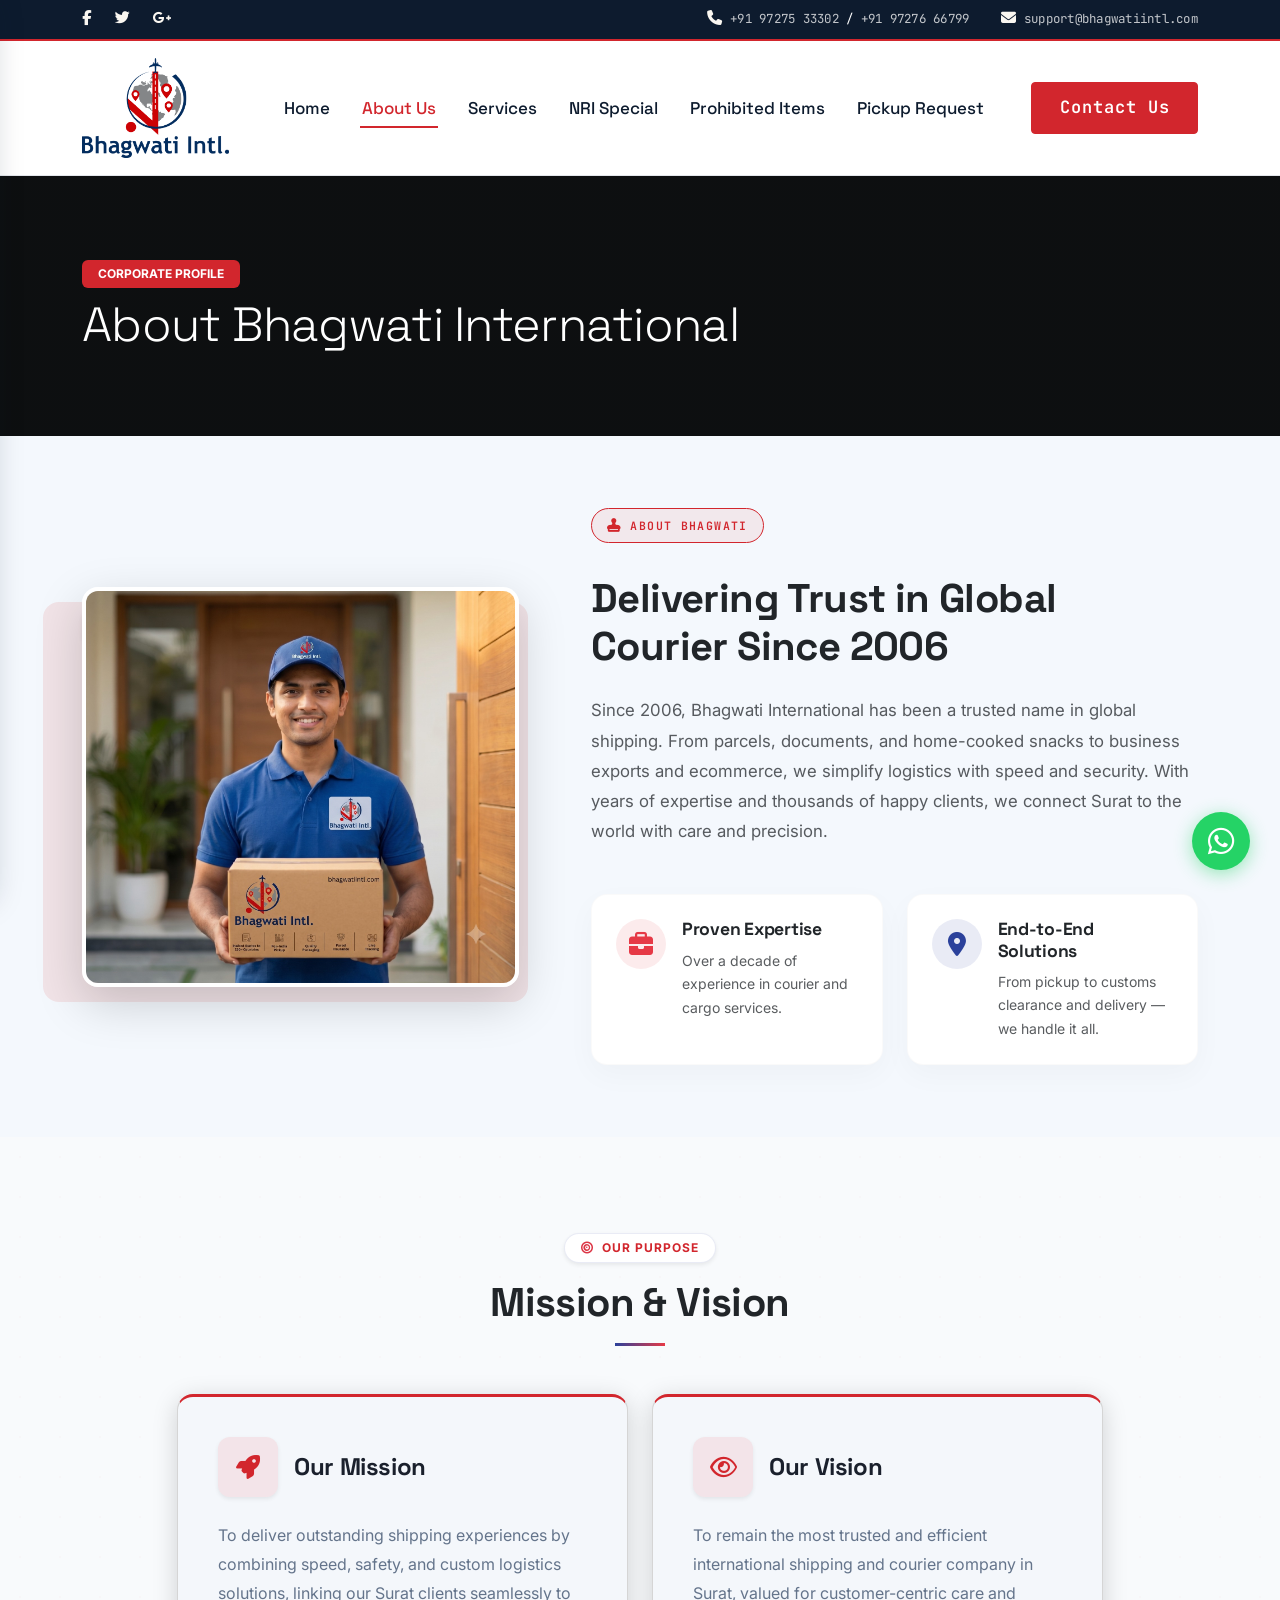
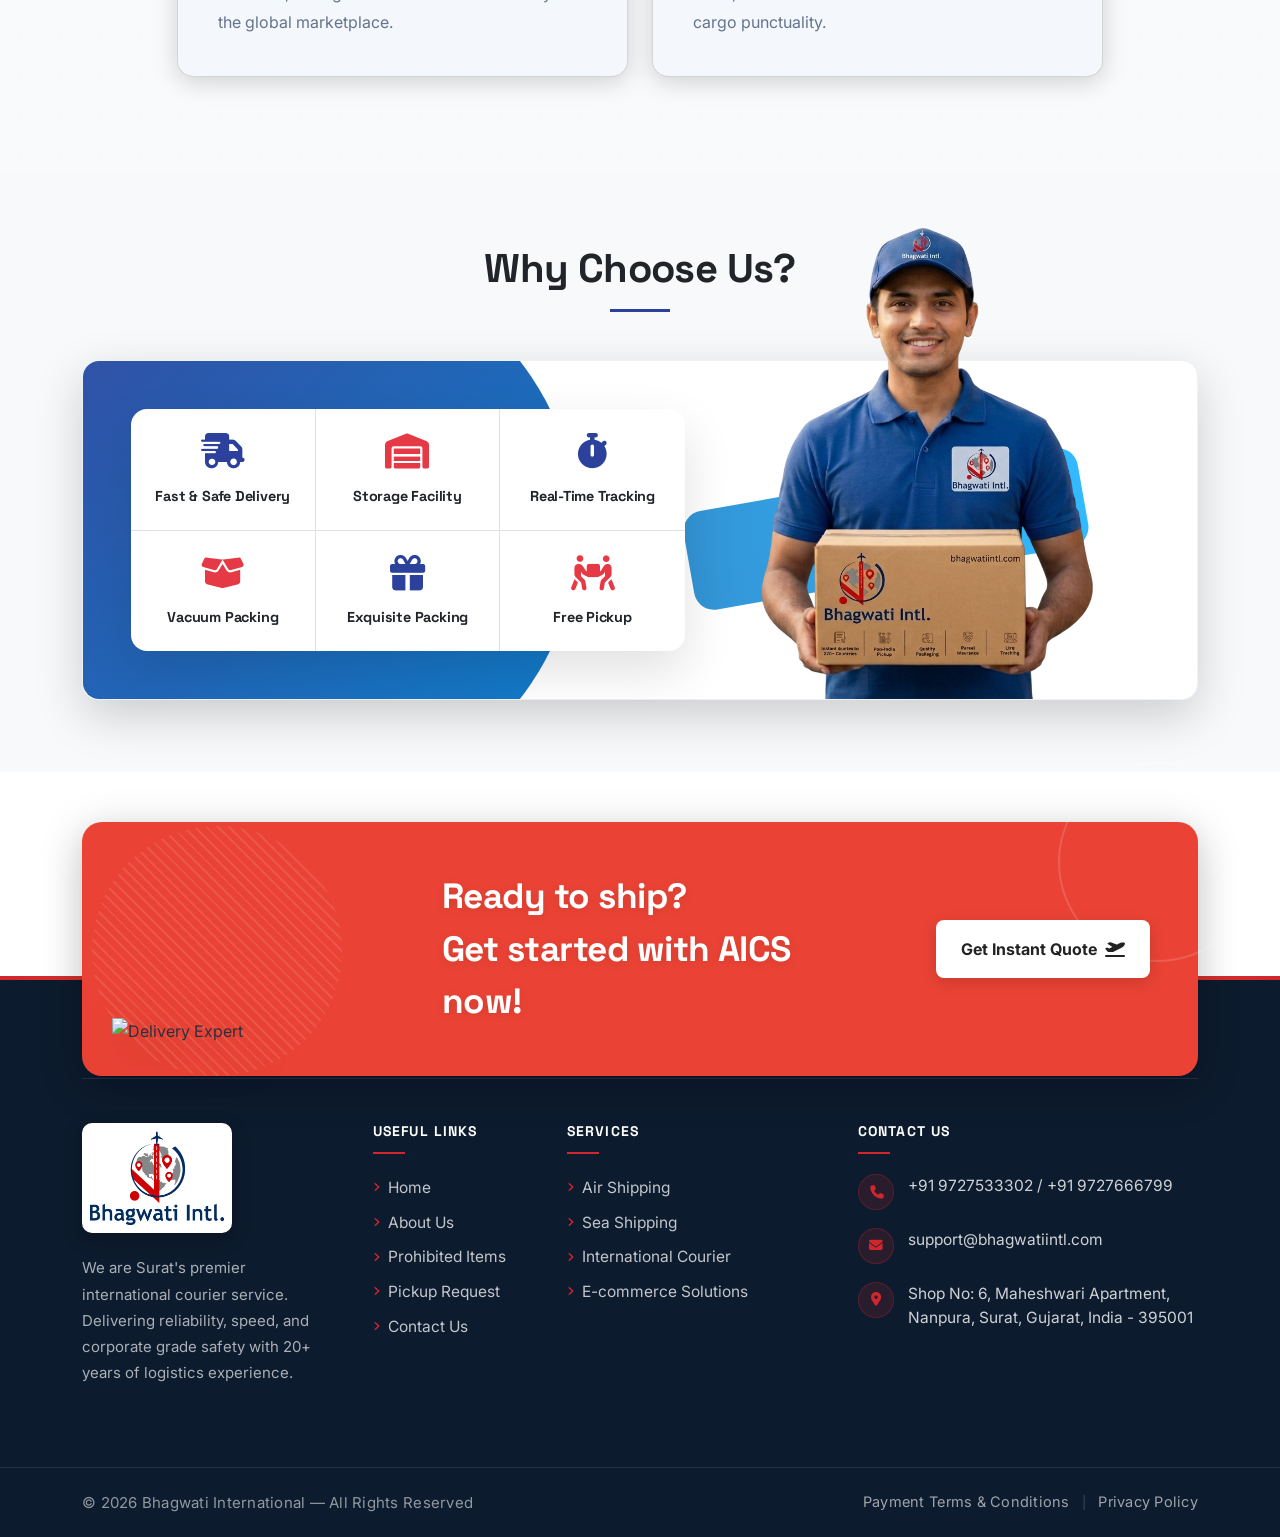
==== commit 141cd625: "policy page done" ====
--- a/aboutus.html
+++ b/aboutus.html
@@ -483,12 +483,10 @@
                 class="container d-flex flex-column flex-md-row justify-content-between align-items-center gap-2 text-center text-md-start">
                 <p class="mb-0">&copy; 2026 Bhagwati International — All Rights Reserved</p>
                 <div class="footer-legal">
-                    <a href="#">Payment Terms &amp; Conditions</a>
-                    <span>|</span>
-                    <a href="#">Privacy Policy</a>
-                    <span>|</span>
-                    <a href="#">Avoid Fraud &amp; Scams</a>
-                </div>
+          <a href="terms.html">Payment Terms &amp; Conditions</a>
+          <span>|</span>
+          <a href="privacy.html">Privacy Policy</a>
+        </div>
             </div>
         </div>
     </footer>
--- a/assets/css/style.css
+++ b/assets/css/style.css
@@ -2,21 +2,26 @@
 
 :root {
   /* ---- Brand Colors ---- */
-  --color-primary: #d2262d;        /* Brand red, from the logo */
+  --color-primary: #d2262d;
+  /* Brand red, from the logo */
   --color-primary-dark: #a51e24;
   --color-primary-tint: rgba(210, 38, 45, 0.08);
   --color-primary-tint-strong: rgba(210, 38, 45, 0.14);
 
-  --color-gold: #eb7238;           /* Customs-stamp accent â€” used sparingly, red carries the brand now */
+  --color-gold: #eb7238;
+  /* Customs-stamp accent â€” used sparingly, red carries the brand now */
 
   /* ---- Ink (deep navy, replaces flat black) ---- */
   --color-ink: #0d1b2e;
   --color-ink-2: #14263e;
-  --color-accent-green: #25d366;   /* WhatsApp */
+  --color-accent-green: #25d366;
+  /* WhatsApp */
 
   /* ---- Neutrals ---- */
-  --color-paper: #faf7f1;          /* warm paper, used sparingly */
-  --color-cloud: #f5f6f8;          /* cool light section background */
+  --color-paper: #faf7f1;
+  /* warm paper, used sparingly */
+  --color-cloud: #f5f6f8;
+  /* cool light section background */
   --color-border: #e6e2da;
   --color-border-cool: #e3e6eb;
 
@@ -44,7 +49,9 @@
 /* ==========================================================
    Global Reset & Base
    ========================================================== */
-* { box-sizing: border-box; }
+* {
+  box-sizing: border-box;
+}
 
 body {
   font-family: var(--font-body);
@@ -56,21 +63,49 @@
   -webkit-font-smoothing: antialiased;
 }
 
-h1, h2, h3, h4, h5, h6, .display-font {
+h1,
+h2,
+h3,
+h4,
+h5,
+h6,
+.display-font {
   font-family: var(--font-display);
   font-weight: 600;
   color: var(--color-ink);
   letter-spacing: -0.015em;
 }
 
-a { text-decoration: none; transition: var(--transition-smooth); }
-
-::selection { background: var(--color-primary); color: #fff; }
-
-::-webkit-scrollbar { width: 8px; }
-::-webkit-scrollbar-track { background: var(--color-cloud); }
-::-webkit-scrollbar-thumb { background: #c7ccd4; border-radius: var(--radius-sm); }
-::-webkit-scrollbar-thumb:hover { background: var(--color-primary); }
+i.fas.fa-phone-alt {
+  transform: rotate(90deg);
+}
+
+a {
+  text-decoration: none;
+  transition: var(--transition-smooth);
+}
+
+::selection {
+  background: var(--color-primary);
+  color: #fff;
+}
+
+::-webkit-scrollbar {
+  width: 8px;
+}
+
+::-webkit-scrollbar-track {
+  background: var(--color-cloud);
+}
+
+::-webkit-scrollbar-thumb {
+  background: #c7ccd4;
+  border-radius: var(--radius-sm);
+}
+
+::-webkit-scrollbar-thumb:hover {
+  background: var(--color-primary);
+}
 
 :focus-visible {
   outline: 2px solid var(--color-primary);
@@ -78,7 +113,10 @@
 }
 
 @media (prefers-reduced-motion: reduce) {
-  *, *::before, *::after {
+
+  *,
+  *::before,
+  *::after {
     animation-duration: 0.001ms !important;
     animation-iteration-count: 1 !important;
     transition-duration: 0.001ms !important;
@@ -87,8 +125,16 @@
 }
 
 /* Scroll reveal (progressive enhancement, see inline script) */
-.reveal { opacity: 0; transform: translateY(18px); transition: opacity 0.6s ease, transform 0.6s ease; }
-.reveal.is-visible { opacity: 1; transform: translateY(0); }
+.reveal {
+  opacity: 0;
+  transform: translateY(18px);
+  transition: opacity 0.6s ease, transform 0.6s ease;
+}
+
+.reveal.is-visible {
+  opacity: 1;
+  transform: translateY(0);
+}
 
 /* ==========================================================
    Signature motif: stamp badge + mono "manifest" labels
@@ -109,7 +155,9 @@
   background: var(--color-primary-tint);
 }
 
-.stamp-badge i { font-size: 0.85rem; }
+.stamp-badge i {
+  font-size: 0.85rem;
+}
 
 .manifest-label {
   font-family: var(--font-mono);
@@ -139,8 +187,13 @@
 }
 
 /* Bootstrap-color overrides */
-.text-primary { color: var(--color-primary) !important; }
-.bg-primary { background-color: var(--color-primary) !important; }
+.text-primary {
+  color: var(--color-primary) !important;
+}
+
+.bg-primary {
+  background-color: var(--color-primary) !important;
+}
 
 .btn-primary {
   background-color: var(--color-primary);
@@ -151,7 +204,10 @@
   border-radius: var(--radius-md);
   transition: var(--transition-smooth);
 }
-.btn-primary:hover, .btn-primary:focus, .btn-primary:active {
+
+.btn-primary:hover,
+.btn-primary:focus,
+.btn-primary:active {
   background-color: var(--color-primary-dark) !important;
   border-color: var(--color-primary-dark) !important;
   transform: translateY(-2px);
@@ -166,7 +222,10 @@
   padding: 0.75rem 1.7rem;
   border-radius: var(--radius-md);
 }
-.btn-outline-primary:hover, .btn-outline-primary:focus, .btn-outline-primary:active {
+
+.btn-outline-primary:hover,
+.btn-outline-primary:focus,
+.btn-outline-primary:active {
   background-color: var(--color-primary) !important;
   border-color: var(--color-primary) !important;
   color: #fff !important;
@@ -178,13 +237,14 @@
   font-family: var(--font-display);
   font-weight: 600;
   border-width: 1.5px;
-  border-color: rgba(255,255,255,0.5) !important;
+  border-color: rgba(255, 255, 255, 0.5) !important;
   border-radius: var(--radius-md);
   padding: 0.75rem 1.7rem;
 }
+
 .btn-outline-light:hover {
   transform: translateY(-2px);
-  background-color: rgba(255,255,255,0.08) !important;
+  background-color: rgba(255, 255, 255, 0.08) !important;
   border-color: #fff !important;
   color: #fff !important;
 }
@@ -197,7 +257,11 @@
   border-radius: var(--radius-md);
   padding: 0.75rem 1.7rem;
 }
-.btn-success:hover { transform: translateY(-2px); box-shadow: 0 10px 22px rgba(37, 211, 102, 0.32); }
+
+.btn-success:hover {
+  transform: translateY(-2px);
+  box-shadow: 0 10px 22px rgba(37, 211, 102, 0.32);
+}
 
 /* ==========================================================
    Header top bar
@@ -211,9 +275,19 @@
   padding: 9px 0;
   border-bottom: 2px solid var(--color-primary);
 }
-.header-top a { color: rgba(255, 255, 255, 0.75); }
-.header-top a:hover { color: var(--color-primary); }
-.header-top i { color: var(--color-paper);font-size: 15px; }
+
+.header-top a {
+  color: rgba(255, 255, 255, 0.75);
+}
+
+.header-top a:hover {
+  color: var(--color-primary);
+}
+
+.header-top i {
+  color: var(--color-paper);
+  font-size: 15px;
+}
 
 /* ==========================================================
    Sticky navbar
@@ -228,13 +302,20 @@
   padding-top: 12px;
   padding-bottom: 12px;
 }
+
 .main-nav.navbar-scrolled {
   padding-top: 6px;
   padding-bottom: 6px;
   box-shadow: var(--shadow-md);
 }
-.navbar-brand img { transition: var(--transition-smooth); }
-.main-nav.navbar-scrolled .navbar-brand img { height: 100px; }
+
+.navbar-brand img {
+  transition: var(--transition-smooth);
+}
+
+.main-nav.navbar-scrolled .navbar-brand img {
+  height: 100px;
+}
 
 .navbar-nav .nav-link {
   font-family: var(--font-display);
@@ -244,6 +325,7 @@
   padding: 0.5rem 1rem !important;
   position: relative;
 }
+
 .navbar-nav .nav-link::after {
   content: '';
   position: absolute;
@@ -255,10 +337,16 @@
   transform: scaleX(0);
   transition: var(--transition-smooth);
 }
+
 .navbar-nav .nav-link:hover::after,
-.navbar-nav .nav-link.active::after { transform: scaleX(1); }
+.navbar-nav .nav-link.active::after {
+  transform: scaleX(1);
+}
+
 .navbar-nav .nav-link:hover,
-.navbar-nav .nav-link.active { color: var(--color-primary) !important; }
+.navbar-nav .nav-link.active {
+  color: var(--color-primary) !important;
+}
 
 .nav-cta {
   font-family: var(--font-mono) !important;
@@ -283,7 +371,7 @@
   z-index: 0;
   height: 1000px;
   background-image:
-    linear-gradient(120deg, rgba(13,27,46,0.94) 0%, rgba(13,27,46,0.82) 38%, rgba(13,27,46,0.42) 100%),
+    linear-gradient(120deg, rgba(13, 27, 46, 0.94) 0%, rgba(13, 27, 46, 0.82) 38%, rgba(13, 27, 46, 0.42) 100%),
     url('../images/international_courier.avif');
   background-size: cover;
   background-position: center;
@@ -298,10 +386,13 @@
   pointer-events: none;
   background:
     radial-gradient(ellipse 60% 70% at 12% 20%, rgba(210, 38, 45, 0.16), transparent 60%),
-    linear-gradient(0deg, var(--color-ink) 0%, rgba(13,27,46,0) 26%);
-}
-
-.hero-row { position: relative; z-index: 2; }
+    linear-gradient(0deg, var(--color-ink) 0%, rgba(13, 27, 46, 0) 26%);
+}
+
+.hero-row {
+  position: relative;
+  z-index: 2;
+}
 
 .hero-content h1 {
   font-size: 3.1rem;
@@ -310,9 +401,12 @@
   line-height: 1.14;
   margin-bottom: 1.4rem;
   letter-spacing: -0.02em;
-  text-shadow: 0 4px 24px rgba(0,0,0,0.35);
-}
-.hero-content h1 span { color: var(--color-primary); }
+  text-shadow: 0 4px 24px rgba(0, 0, 0, 0.35);
+}
+
+.hero-content h1 span {
+  color: var(--color-primary);
+}
 
 .hero-content p {
   font-size: 1.1rem;
@@ -328,10 +422,24 @@
   background: rgba(255, 255, 255, 0.08);
   backdrop-filter: blur(4px);
 }
-.stamp-badge-light i { color: var(--color-primary); }
-
-.hero-chip-row { display: flex; gap: 32px; flex-wrap: wrap; }
-.hero-chip { display: flex; flex-direction: column; padding-left: 14px; border-left: 2px solid rgba(210, 38, 45, 0.5); }
+
+.stamp-badge-light i {
+  color: var(--color-primary);
+}
+
+.hero-chip-row {
+  display: flex;
+  gap: 32px;
+  flex-wrap: wrap;
+}
+
+.hero-chip {
+  display: flex;
+  flex-direction: column;
+  padding-left: 14px;
+  border-left: 2px solid rgba(210, 38, 45, 0.5);
+}
+
 .hero-chip strong {
   font-family: var(--font-mono);
   color: #fff;
@@ -339,27 +447,57 @@
   font-weight: 700;
   line-height: 1;
 }
+
 .hero-chip span {
   font-size: 0.76rem;
-  color: rgba(255,255,255,0.55);
+  color: rgba(255, 255, 255, 0.55);
   text-transform: uppercase;
   letter-spacing: 0.06em;
   margin-top: 6px;
 }
 
 @media (max-width: 991px) {
-  .hero-content h1 { font-size: 2.3rem; }
-  .hero-slider-section { padding: 100px 0 150px; }
+  .hero-content h1 {
+    font-size: 2.3rem;
+  }
+
+  .hero-slider-section {
+    padding: 100px 0 150px;
+  }
+
   .hero-bg-media {
     background-image:
-      linear-gradient(180deg, rgba(13,27,46,0.9) 0%, rgba(13,27,46,0.88) 55%, rgba(13,27,46,0.7) 100%),
+      linear-gradient(180deg, rgba(13, 27, 46, 0.9) 0%, rgba(13, 27, 46, 0.88) 55%, rgba(13, 27, 46, 0.7) 100%),
       url('../images/international_courier.avif');
   }
 }
+
 @media (max-width: 767px) {
-  .hero-slider-section { padding: 64px 0 118px; text-align: left; }
-  .hero-content h1 { font-size: 1.9rem; }
-  .hero-chip-row { gap: 20px; }
+  .hero-slider-section {
+    padding: 64px 0 118px;
+    text-align: left;
+  }
+
+  .hero-content h1 {
+    font-size: 1.9rem;
+  }
+
+  .hero-chip-row {
+    gap: 20px;
+  }
+}
+
+.trusted-button {
+  gap: 20px;
+  display: flex;
+}
+
+@media (max-width: 767px) {
+  .trusted-button {
+    display: flex;
+    flex-direction: column;
+    gap: 10px;
+  }
 }
 
 /* ==========================================================
@@ -404,6 +542,7 @@
   width: 0;
   border-right: 2px dashed var(--color-border);
 }
+
 .tracking-card .tracking-info::before {
   content: '';
   position: absolute;
@@ -417,7 +556,11 @@
   z-index: 2;
 }
 
-.tracking-card .tracking-form-wrap { flex: 1; display: flex; align-items: center; }
+.tracking-card .tracking-form-wrap {
+  flex: 1;
+  display: flex;
+  align-items: center;
+}
 
 .tracking-title {
   font-family: var(--font-display);
@@ -429,6 +572,7 @@
   gap: 10px;
   color: var(--color-ink);
 }
+
 .tracking-title i {
   color: #fff;
   background: var(--color-primary);
@@ -448,26 +592,46 @@
   font-size: 0.95rem;
   padding: 0.8rem 1rem;
 }
+
 #tracking-form .form-control:focus {
   border-color: var(--color-primary);
   box-shadow: 0 0 0 3px var(--color-primary-tint);
 }
-#tracking-form .btn-primary { border-radius: var(--radius-md); }
+
+#tracking-form .btn-primary {
+  border-radius: var(--radius-md);
+}
 
 @media (max-width: 767px) {
-  .tracking-card { flex-direction: column; }
+  .tracking-card {
+    flex-direction: column;
+  }
+
   .tracking-card .tracking-info::after,
-  .tracking-card .tracking-info::before { display: none; }
-  .tracking-card .tracking-info { border-bottom: 2px dashed var(--color-border); padding-bottom: 20px; }
+  .tracking-card .tracking-info::before {
+    display: none;
+  }
+
+  .tracking-card .tracking-info {
+    border-bottom: 2px dashed var(--color-border);
+    padding-bottom: 20px;
+  }
 }
 
 /* ==========================================================
    General layout
    ========================================================== */
-.section-padding { padding: 104px 0; }
-.bg-light-section { background-color: var(--color-cloud); }
-
-.section-title-wrapper { margin-bottom: 54px; }
+.section-padding {
+  padding: 104px 0;
+}
+
+.bg-light-section {
+  background-color: var(--color-cloud);
+}
+
+.section-title-wrapper {
+  margin-bottom: 54px;
+}
 
 .section-subtitle {
   font-family: var(--font-mono);
@@ -487,6 +651,7 @@
   padding-bottom: 20px;
   letter-spacing: -0.02em;
 }
+
 /* .section-title::after {
   content: '';
   position: absolute;
@@ -497,21 +662,37 @@
   background: var(--color-primary);
   border-radius: 2px;
 } */
-.section-title-center { text-align: center; }
-.section-title-center::after { left: 50%; transform: translateX(-50%); }
+.section-title-center {
+  text-align: center;
+}
+
+.section-title-center::after {
+  left: 50%;
+  transform: translateX(-50%);
+}
 
 /* ==========================================================
    Welcome / brand intro
    ========================================================== */
-.lead { font-size: 1.15rem; line-height: 1.6; }
-
-.guarantee-list .d-flex { padding: 5px 0; font-size: 0.96rem; }
+.lead {
+  font-size: 1.15rem;
+  line-height: 1.6;
+}
+
+.guarantee-list .d-flex {
+  padding: 5px 0;
+  font-size: 0.96rem;
+}
+
 .guarantee-list i {
-  width: 24px; height: 24px;
+  width: 24px;
+  height: 24px;
   border-radius: 50%;
   background: var(--color-primary);
   color: #fff;
-  display: inline-flex; align-items: center; justify-content: center;
+  display: inline-flex;
+  align-items: center;
+  justify-content: center;
   font-size: 0.68rem;
   flex-shrink: 0;
 }
@@ -527,18 +708,33 @@
   overflow: hidden;
   border-left: 4px solid var(--color-primary);
 }
+
 .guarantee-panel::before {
   content: '';
   position: absolute;
-  top: -30px; right: -30px;
-  width: 120px; height: 120px;
+  top: -30px;
+  right: -30px;
+  width: 120px;
+  height: 120px;
   border: 2px solid rgba(210, 38, 45, 0.22);
   border-radius: 50%;
 }
-.guarantee-panel h4 { color: #fff; margin-bottom: 6px; font-size: 20px; }
-.guarantee-panel p { color: rgba(255,255,255,0.7); margin-bottom: 0; }
-
-.welcome-photos img { aspect-ratio: 4/3; object-fit: cover; }
+
+.guarantee-panel h4 {
+  color: #fff;
+  margin-bottom: 6px;
+  font-size: 20px;
+}
+
+.guarantee-panel p {
+  color: rgba(255, 255, 255, 0.7);
+  margin-bottom: 0;
+}
+
+.welcome-photos img {
+  aspect-ratio: 4/3;
+  object-fit: cover;
+}
 
 /* ==========================================================
    Stats â€” manifest strip
@@ -549,10 +745,13 @@
   position: relative;
   padding: 68px 0;
   border-top: 3px solid var(--color-primary);
-  border-bottom: 1px solid rgba(255,255,255,0.06);
-}
-
-.stat-item { text-align: center; }
+  border-bottom: 1px solid rgba(255, 255, 255, 0.06);
+}
+
+.stat-item {
+  text-align: center;
+}
+
 .stat-number {
   font-family: var(--font-mono);
   font-size: 2.6rem;
@@ -561,6 +760,7 @@
   line-height: 1;
   margin-bottom: 10px;
 }
+
 .stat-label {
   font-family: var(--font-display);
   font-size: 0.88rem;
@@ -584,18 +784,29 @@
   position: relative;
   overflow: hidden;
 }
+
 .service-card::before {
   content: '';
   position: absolute;
-  top: 0; left: 0;
-  width: 100%; height: 3px;
+  top: 0;
+  left: 0;
+  width: 100%;
+  height: 3px;
   background: var(--color-primary);
   transform: scaleX(0);
   transform-origin: left;
   transition: var(--transition-smooth);
 }
-.service-card:hover { transform: translateY(-8px); box-shadow: var(--shadow-lg); border-color: transparent; }
-.service-card:hover::before { transform: scaleX(1); }
+
+.service-card:hover {
+  transform: translateY(-8px);
+  box-shadow: var(--shadow-lg);
+  border-color: transparent;
+}
+
+.service-card:hover::before {
+  transform: scaleX(1);
+}
 
 .service-card-top {
   display: flex;
@@ -605,15 +816,22 @@
 }
 
 .service-icon {
-  width: 58px; height: 58px;
+  width: 58px;
+  height: 58px;
   background-color: var(--color-primary-tint);
   border-radius: 14px;
-  display: flex; align-items: center; justify-content: center;
+  display: flex;
+  align-items: center;
+  justify-content: center;
   color: var(--color-primary);
   font-size: 1.4rem;
   transition: var(--transition-smooth);
 }
-.service-card:hover .service-icon { background-color: var(--color-primary); color: #fff; }
+
+.service-card:hover .service-icon {
+  background-color: var(--color-primary);
+  color: #fff;
+}
 
 .service-code {
   font-family: var(--font-mono);
@@ -626,9 +844,27 @@
   border-radius: 999px;
 }
 
-.service-title { font-size: 1.22rem; font-weight: 600; margin-bottom: 12px; }
-.service-desc { font-size: 0.95rem; color: var(--color-text-muted); margin-bottom: 20px; display: -webkit-box; -webkit-line-clamp: 3; -webkit-box-orient: vertical; overflow: hidden; }
-.service-card a { font-family: var(--font-display); font-weight: 600; }
+.service-title {
+  font-size: 1.22rem;
+  font-weight: 600;
+  margin-bottom: 12px;
+}
+
+.service-desc {
+  font-size: 0.95rem;
+  color: var(--color-text-muted);
+  margin-bottom: 20px;
+  display: -webkit-box;
+  -webkit-line-clamp: 3;
+  -webkit-box-orient: vertical;
+  overflow: hidden;
+}
+
+.service-card a {
+  font-family: var(--font-display);
+  font-weight: 600;
+}
+
 .service-card-modern {
   background-color: #ffffff;
   border-radius: 20px;
@@ -639,9 +875,10 @@
   display: flex;
   flex-direction: column;
   cursor: pointer;
-  border: 1px solid rgba(0,0,0,0.03);
+  border: 1px solid rgba(0, 0, 0, 0.03);
   text-decoration: none;
 }
+
 .service-card-modern .card-title {
   color: #1a202c;
   font-weight: 700;
@@ -649,6 +886,7 @@
   transition: color 0.4s ease;
   margin-bottom: 0;
 }
+
 .service-card-modern .arrow-btn {
   width: 45px;
   height: 45px;
@@ -660,6 +898,7 @@
   transition: all 0.4s ease;
   flex-shrink: 0;
 }
+
 .service-card-modern .card-text {
   color: #718096;
   font-size: 0.95rem;
@@ -668,17 +907,20 @@
   margin-bottom: 1.5rem;
   transition: color 0.4s ease, opacity 0.4s ease;
 }
+
 .service-card-modern .card-text.truncate-3 {
   display: -webkit-box;
   -webkit-line-clamp: 3;
   -webkit-box-orient: vertical;
   overflow: hidden;
 }
+
 .service-card-modern .card-img-wrapper {
   margin-top: auto;
   border-radius: 12px;
   overflow: hidden;
 }
+
 .service-card-modern .card-img-wrapper img {
   width: 100%;
   height: 200px;
@@ -693,21 +935,26 @@
   box-shadow: 0 20px 40px rgba(43, 65, 155, 0.2);
   border-color: transparent;
 }
+
 .service-card-modern:hover .card-title,
 .service-card-modern:hover .card-text {
   color: #ffffff !important;
 }
+
 .service-card-modern:hover .card-text {
   opacity: 0.9;
 }
+
 .service-card-modern:hover .arrow-btn {
   background-color: transparent !important;
-  border: 1px solid rgba(255,255,255,0.6);
+  border: 1px solid rgba(255, 255, 255, 0.6);
   color: #ffffff !important;
 }
+
 .service-card-modern:hover .card-img-wrapper img {
   transform: scale(1.05);
 }
+
 /* ==========================================================
    Sidebar widgets
    ========================================================== */
@@ -719,6 +966,7 @@
   padding: 28px;
   margin-bottom: 28px;
 }
+
 .widget-title {
   font-size: 1.05rem;
   font-weight: 700;
@@ -727,15 +975,21 @@
   margin-bottom: 20px;
   position: relative;
 }
+
 .widget-title::after {
   content: '';
   position: absolute;
-  left: 0; bottom: -2px;
-  width: 36px; height: 2px;
+  left: 0;
+  bottom: -2px;
+  width: 36px;
+  height: 2px;
   background-color: var(--color-primary);
 }
 
-.ticker-container { position: relative; }
+.ticker-container {
+  position: relative;
+}
+
 .ticker-item {
   display: flex;
   justify-content: space-between;
@@ -749,8 +1003,15 @@
   font-weight: 500;
   transition: var(--transition-smooth);
 }
-.ticker-item:last-child { margin-bottom: 0; }
-.ticker-item:hover { background-color: var(--color-primary-tint); color: var(--color-primary); }
+
+.ticker-item:last-child {
+  margin-bottom: 0;
+}
+
+.ticker-item:hover {
+  background-color: var(--color-primary-tint);
+  color: var(--color-primary);
+}
 
 .ticker-badge {
   background-color: var(--color-primary);
@@ -760,10 +1021,19 @@
   border-radius: 20px;
   font-weight: 600;
 }
+
 /* Carrier badges keep their own brand color for recognizability, muted to sit alongside the red accent */
-.ticker-badge.aramex { background-color: #2b5cad; }
-.ticker-badge.fedex { background-color: #5c2a86; }
-.ticker-badge.ups { background-color: var(--color-ink-2); }
+.ticker-badge.aramex {
+  background-color: #2b5cad;
+}
+
+.ticker-badge.fedex {
+  background-color: #5c2a86;
+}
+
+.ticker-badge.ups {
+  background-color: var(--color-ink-2);
+}
 
 .news-entry {
   padding: 15px 17px;
@@ -772,8 +1042,15 @@
   border-left: 3px solid var(--color-primary);
   margin-bottom: 12px;
 }
-.news-entry.gold { border-left-color: var(--color-ink-2); }
-.news-entry:last-child { margin-bottom: 0; }
+
+.news-entry.gold {
+  border-left-color: var(--color-ink-2);
+}
+
+.news-entry:last-child {
+  margin-bottom: 0;
+}
+
 .news-entry .news-time {
   font-family: var(--font-mono);
   font-size: 0.68rem;
@@ -783,8 +1060,21 @@
   display: block;
   margin-bottom: 4px;
 }
-.news-entry .news-title { font-family: var(--font-display); font-weight: 700; font-size: 0.9rem; color: var(--color-ink); display: block; margin-bottom: 4px; }
-.news-entry p { font-size: 0.84rem; color: var(--color-text-muted); margin-bottom: 0; }
+
+.news-entry .news-title {
+  font-family: var(--font-display);
+  font-weight: 700;
+  font-size: 0.9rem;
+  color: var(--color-ink);
+  display: block;
+  margin-bottom: 4px;
+}
+
+.news-entry p {
+  font-size: 0.84rem;
+  color: var(--color-text-muted);
+  margin-bottom: 0;
+}
 
 /* ===================================    Prohibited items
    ========================================================== */
@@ -794,22 +1084,24 @@
   gap: 20px;
   padding: 25px;
   background-color: #ffffff;
-  border: 1px solid rgba(0,0,0,0.05);
+  border: 1px solid rgba(0, 0, 0, 0.05);
   border-top: 3px solid #e63946;
   border-radius: 12px;
   height: 100%;
   transition: all 0.3s ease;
   box-shadow: 0 5px 20px rgb(0 0 0 / 26%);
 }
-.prohibited-item-badge:hover { 
+
+.prohibited-item-badge:hover {
   transform: translateY(-5px);
-  box-shadow: 0 15px 35px rgba(0,0,0,0.08);
-  border-color: rgba(230,57,70,0.2);
-}
-.prohibited-item-badge i { 
-  color: #e63946; 
-  font-size: 1.5rem; 
-  background-color: rgba(230,57,70,0.1);
+  box-shadow: 0 15px 35px rgba(0, 0, 0, 0.08);
+  border-color: rgba(230, 57, 70, 0.2);
+}
+
+.prohibited-item-badge i {
+  color: #e63946;
+  font-size: 1.5rem;
+  background-color: rgba(230, 57, 70, 0.1);
   width: 60px;
   height: 60px;
   display: flex;
@@ -819,32 +1111,48 @@
   flex-shrink: 0;
   transition: all 0.3s ease;
 }
+
 .prohibited-item-badge:hover i {
   background-color: #e63946;
   color: #ffffff;
 }
-.prohibited-item-title { font-family: var(--font-display); font-weight: 700; font-size: 1.15rem; margin-bottom: 8px; color: #1a202c; }
-.prohibited-item-desc { font-size: 0.95rem; color: #64748b; margin-bottom: 0; line-height: 1.6; }
+
+.prohibited-item-title {
+  font-family: var(--font-display);
+  font-weight: 700;
+  font-size: 1.15rem;
+  margin-bottom: 8px;
+  color: #1a202c;
+}
+
+.prohibited-item-desc {
+  font-size: 0.95rem;
+  color: #64748b;
+  margin-bottom: 0;
+  line-height: 1.6;
+}
 
 /* ==========================================================
    Calculator tabs
    ========================================================== */
-.calc-card { 
-  background: #ffffff; 
-  border: 1px solid rgba(0,0,0,0.04); 
-  border-radius: 20px; 
-  padding: 40px; 
-  box-shadow: 0 10px 40px rgba(0,0,0,0.05); 
-}
-.calc-nav-tabs { 
-  border-bottom: none; 
-  gap: 8px; 
+.calc-card {
+  background: #ffffff;
+  border: 1px solid rgba(0, 0, 0, 0.04);
+  border-radius: 20px;
+  padding: 40px;
+  box-shadow: 0 10px 40px rgba(0, 0, 0, 0.05);
+}
+
+.calc-nav-tabs {
+  border-bottom: none;
+  gap: 8px;
   background: #f1f5f9;
   padding: 8px;
   border-radius: 14px;
   display: inline-flex;
   margin-bottom: 30px !important;
 }
+
 .calc-nav-tabs .nav-link {
   border: none;
   font-family: var(--font-display);
@@ -854,54 +1162,68 @@
   border-radius: 10px;
   transition: all 0.3s ease;
 }
-.calc-nav-tabs .nav-link:hover { color: var(--color-primary); background: transparent; }
-.calc-nav-tabs .nav-link.active { 
-  background-color: #ffffff; 
-  color: var(--color-primary) !important; 
-  box-shadow: 0 4px 15px rgba(0,0,0,0.05); 
+
+.calc-nav-tabs .nav-link:hover {
+  color: var(--color-primary);
+  background: transparent;
+}
+
+.calc-nav-tabs .nav-link.active {
+  background-color: #ffffff;
+  color: var(--color-primary) !important;
+  box-shadow: 0 4px 15px rgba(0, 0, 0, 0.05);
 }
 
 /* Calculator Form Elements */
-.calc-card .form-control, .calc-card .form-select {
+.calc-card .form-control,
+.calc-card .form-select {
   border: 1px solid #e2e8f0;
   background-color: #f8fafc;
   border-radius: 10px;
   padding: 12px 16px;
   font-weight: 500;
   color: #1e293b;
-  box-shadow: inset 0 2px 4px rgba(0,0,0,0.02);
+  box-shadow: inset 0 2px 4px rgba(0, 0, 0, 0.02);
   transition: all 0.2s ease;
 }
-.calc-card .form-control:focus, .calc-card .form-select:focus {
+
+.calc-card .form-control:focus,
+.calc-card .form-select:focus {
   background-color: #ffffff;
   border-color: var(--color-primary);
-  box-shadow: 0 0 0 4px rgba(230,57,70,0.1);
-}
+  box-shadow: 0 0 0 4px rgba(230, 57, 70, 0.1);
+}
+
 .calc-card label {
   color: #475569;
   font-size: 0.9rem;
   margin-bottom: 6px;
 }
-.calc-card .tab-pane > div:last-child {
-  background: rgba(230,57,70,0.03) !important;
-  border: 1px dashed rgba(230,57,70,0.3) !important;
+
+.calc-card .tab-pane>div:last-child {
+  background: rgba(230, 57, 70, 0.03) !important;
+  border: 1px dashed rgba(230, 57, 70, 0.3) !important;
   border-radius: 12px !important;
   padding: 24px !important;
 }
-.calc-card .tab-pane > div:last-child span {
+
+.calc-card .tab-pane>div:last-child span {
   color: var(--color-primary) !important;
   opacity: 0.8;
   letter-spacing: 1px;
 }
-.calc-card .tab-pane > div:last-child strong {
+
+.calc-card .tab-pane>div:last-child strong {
   font-size: 1.75rem !important;
   color: var(--color-primary) !important;
-  text-shadow: 0 2px 10px rgba(230,57,70,0.1);
-}
+  text-shadow: 0 2px 10px rgba(230, 57, 70, 0.1);
+}
+
 .calc-card .fa-arrows-alt-h {
   color: #cbd5e1 !important;
   background: #f8fafc;
-  width: 40px; height: 40px;
+  width: 40px;
+  height: 40px;
   line-height: 40px;
   border-radius: 50%;
   border: 1px solid #e2e8f0;
@@ -910,46 +1232,105 @@
 /* ==========================================================
    Timeline
    ========================================================== */
-.timeline-container { position: relative; padding-left: 32px; }
+.timeline-container {
+  position: relative;
+  padding-left: 32px;
+}
+
 .timeline-container::before {
   content: '';
-  position: absolute; top: 0; bottom: 0; left: 9px;
+  position: absolute;
+  top: 0;
+  bottom: 0;
+  left: 9px;
   border-left: 2px dashed var(--color-border);
 }
-.timeline-step { position: relative; margin-bottom: 42px; }
-.timeline-step:last-child { margin-bottom: 0; }
+
+.timeline-step {
+  position: relative;
+  margin-bottom: 42px;
+}
+
+.timeline-step:last-child {
+  margin-bottom: 0;
+}
+
 .timeline-badge {
-  position: absolute; left: -32px; top: 4px;
-  width: 20px; height: 20px; border-radius: 50%;
-  background-color: #fff; border: 4px solid var(--color-border);
-}
-.timeline-step.completed .timeline-badge { border-color: var(--color-primary); background-color: var(--color-primary); }
-.timeline-step.active .timeline-badge { border-color: var(--color-primary); background-color: #fff; animation: pulse-red 2s infinite; }
-.timeline-content { background-color: var(--color-cloud); padding: 22px; border-radius: var(--radius-md); }
-.timeline-step.completed .timeline-content { background-color: var(--color-primary-tint); border-left: 3px solid var(--color-primary); }
-.timeline-step.active .timeline-content { background-color: var(--color-primary-tint); border-left: 3px solid var(--color-primary); }
+  position: absolute;
+  left: -32px;
+  top: 4px;
+  width: 20px;
+  height: 20px;
+  border-radius: 50%;
+  background-color: #fff;
+  border: 4px solid var(--color-border);
+}
+
+.timeline-step.completed .timeline-badge {
+  border-color: var(--color-primary);
+  background-color: var(--color-primary);
+}
+
+.timeline-step.active .timeline-badge {
+  border-color: var(--color-primary);
+  background-color: #fff;
+  animation: pulse-red 2s infinite;
+}
+
+.timeline-content {
+  background-color: var(--color-cloud);
+  padding: 22px;
+  border-radius: var(--radius-md);
+}
+
+.timeline-step.completed .timeline-content {
+  background-color: var(--color-primary-tint);
+  border-left: 3px solid var(--color-primary);
+}
+
+.timeline-step.active .timeline-content {
+  background-color: var(--color-primary-tint);
+  border-left: 3px solid var(--color-primary);
+}
 
 @keyframes pulse-red {
-  0% { box-shadow: 0 0 0 0 rgba(210, 38, 45, 0.4); }
-  70% { box-shadow: 0 0 0 10px rgba(210, 38, 45, 0); }
-  100% { box-shadow: 0 0 0 0 rgba(210, 38, 45, 0); }
+  0% {
+    box-shadow: 0 0 0 0 rgba(210, 38, 45, 0.4);
+  }
+
+  70% {
+    box-shadow: 0 0 0 10px rgba(210, 38, 45, 0);
+  }
+
+  100% {
+    box-shadow: 0 0 0 0 rgba(210, 38, 45, 0);
+  }
 }
 
 /* ==========================================================
    Floating WhatsApp
    ========================================================== */
 .whatsapp-floating {
-  position: fixed; bottom: 30px; right: 30px;
-  width: 58px; height: 58px;
+  position: fixed;
+  bottom: 30px;
+  right: 30px;
+  width: 58px;
+  height: 58px;
   background-color: var(--color-accent-green);
   color: #fff !important;
   border-radius: 50%;
-  display: flex; align-items: center; justify-content: center;
+  display: flex;
+  align-items: center;
+  justify-content: center;
   font-size: 1.9rem;
   box-shadow: 0 4px 18px rgba(37, 211, 102, 0.45);
   z-index: 999;
 }
-.whatsapp-floating:hover { transform: scale(1.08) rotate(8deg); box-shadow: 0 6px 22px rgba(37, 211, 102, 0.55); }
+
+.whatsapp-floating:hover {
+  transform: scale(1.08) rotate(8deg);
+  box-shadow: 0 6px 22px rgba(37, 211, 102, 0.55);
+}
 
 /* ==========================================================
    Ready-to-ship CTA ribbon
@@ -975,17 +1356,26 @@
   position: relative;
   overflow: hidden;
 }
+
 .cta-ribbon::after {
   content: '';
   position: absolute;
-  right: -60px; top: -60px;
-  width: 200px; height: 200px;
-  border: 2px solid rgba(255,255,255,0.14);
+  right: -60px;
+  top: -60px;
+  width: 200px;
+  height: 200px;
+  border: 2px solid rgba(255, 255, 255, 0.14);
   border-radius: 50%;
 }
-.cta-ribbon .poster-tape { display: none; }
-
-.cta-ribbon-eyebrow { color: rgba(255,255,255,0.8) !important; }
+
+.cta-ribbon .poster-tape {
+  display: none;
+}
+
+.cta-ribbon-eyebrow {
+  color: rgba(255, 255, 255, 0.8) !important;
+}
+
 .cta-ribbon-text h3 {
   color: #fff;
   font-size: 1.7rem;
@@ -994,19 +1384,37 @@
   position: relative;
   z-index: 2;
 }
+
 .cta-ribbon-btn {
   background: #fff;
   color: var(--color-primary) !important;
   font-family: var(--font-display);
   font-weight: 700;
 }
-.cta-ribbon-btn:hover { transform: translateY(-2px); box-shadow: 0 10px 22px rgba(0,0,0,0.22); }
-.cta-ribbon .btn-outline-light { border-color: rgba(255,255,255,0.55) !important; }
+
+.cta-ribbon-btn:hover {
+  transform: translateY(-2px);
+  box-shadow: 0 10px 22px rgba(0, 0, 0, 0.22);
+}
+
+.cta-ribbon .btn-outline-light {
+  border-color: rgba(255, 255, 255, 0.55) !important;
+}
 
 @media (max-width: 767px) {
-  .cta-ribbon { padding: 30px 26px; flex-direction: column; align-items: flex-start; }
-  .cta-ribbon-text h3 { font-size: 1.35rem; }
-  .cta-ribbon-wrap { padding-bottom: 60px; }
+  .cta-ribbon {
+    padding: 30px 26px;
+    flex-direction: column;
+    align-items: flex-start;
+  }
+
+  .cta-ribbon-text h3 {
+    font-size: 1.35rem;
+  }
+
+  .cta-ribbon-wrap {
+    padding-bottom: 60px;
+  }
 }
 
 /* ==========================================================
@@ -1014,7 +1422,7 @@
    ========================================================== */
 footer {
   background-color: var(--color-ink);
-  color: rgba(255,255,255,0.82);
+  color: rgba(255, 255, 255, 0.82);
   font-size: 0.92rem;
   position: relative;
   padding: 0 0 0;
@@ -1037,49 +1445,81 @@
   gap: 24px;
   padding-bottom: 44px;
   margin-bottom: 44px;
-  border-bottom: 1px solid rgba(255,255,255,0.1);
-}
-.footer-brand-left { display: flex; align-items: center; gap: 18px; }
+  border-bottom: 1px solid rgba(255, 255, 255, 0.1);
+}
+
+.footer-brand-left {
+  display: flex;
+  align-items: center;
+  gap: 18px;
+}
+
 .footer-logo {
   display: block;
   background: #fff;
   padding: 8px;
   border-radius: 10px;
-  box-shadow: 0 6px 18px rgba(0,0,0,0.25);
-}
+  box-shadow: 0 6px 18px rgba(0, 0, 0, 0.25);
+  width: 150px;
+}
+
 .footer-brand-name {
   color: #fff;
   font-size: 1.3rem;
   font-weight: 700;
   margin-bottom: 4px;
 }
+
 .footer-brand-tag {
-    font-family: var(--font-mono);
-    font-size: 15px;
-    /* letter-spacing: 0.06em; */
-    text-transform: capitalize;
-    color: rgb(255 255 255 / 53%);
-    margin-bottom: 0;
-}
-
-footer h4 { color: #fff; font-weight: 700; margin-bottom: 20px; font-size: 1.02rem; }
-footer a { color: rgba(255,255,255,0.75); text-decoration: none; }
-footer a:hover { color: var(--color-primary); }
-footer i { color: var(--color-primary); }
-
-.footer-social { display: flex; gap: 10px; }
+  font-family: var(--font-mono);
+  font-size: 15px;
+  /* letter-spacing: 0.06em; */
+  text-transform: capitalize;
+  color: rgb(255 255 255 / 53%);
+  margin-bottom: 0;
+}
+
+footer h4 {
+  color: #fff;
+  font-weight: 700;
+  margin-bottom: 20px;
+  font-size: 1.02rem;
+}
+
+footer a {
+  color: rgba(255, 255, 255, 0.75);
+  text-decoration: none;
+}
+
+footer a:hover {
+  color: var(--color-primary);
+}
+
+footer i {
+  color: var(--color-primary);
+}
+
+.footer-social {
+  display: flex;
+  gap: 10px;
+}
+
 .footer-social a {
   width: 38px;
   height: 38px;
   border-radius: 50%;
-  border: 1px solid rgba(255,255,255,0.16);
+  border: 1px solid rgba(255, 255, 255, 0.16);
   display: flex;
   align-items: center;
   justify-content: center;
-  color: rgba(255,255,255,0.85);
+  color: rgba(255, 255, 255, 0.85);
   transition: var(--transition-smooth);
 }
-.footer-social a i { color: inherit; }
+
+.footer-social a i {
+  color: inherit;
+}
+
 .footer-social a:hover {
   background: var(--color-primary);
   border-color: var(--color-primary);
@@ -1093,10 +1533,18 @@
   gap: 8px;
   transition: var(--transition-smooth);
   font-size: 15.5px;
-  color: rgba(255,255,255,0.75);
-}
-footer .footer-links a:hover { transform: translateX(4px); color: var(--color-primary); }
-footer .footer-links i { font-size: 0.72rem; color: var(--color-primary); }
+  color: rgba(255, 255, 255, 0.75);
+}
+
+footer .footer-links a:hover {
+  transform: translateX(4px);
+  color: var(--color-primary);
+}
+
+footer .footer-links i {
+  font-size: 0.72rem;
+  color: var(--color-primary);
+}
 
 .footer-heading {
   text-transform: uppercase;
@@ -1105,6 +1553,7 @@
   position: relative;
   padding-bottom: 14px;
 }
+
 .footer-heading::after {
   content: "";
   position: absolute;
@@ -1120,7 +1569,7 @@
   line-height: 1.75;
   margin-top: 22px;
   font-size: 15px;
-  color: rgba(255,255,255,0.65);
+  color: rgba(255, 255, 255, 0.65);
 }
 
 .footer-contact-item {
@@ -1129,10 +1578,25 @@
   gap: 14px;
   margin-bottom: 18px;
 }
-.footer-contact-item:last-child { margin-bottom: 0; }
-.footer-contact-item p { color: rgba(255,255,255,0.8); line-height: 1.55; font-size: 15.5px; margin: 0; }
-.footer-contact-item a { color: rgba(255,255,255,0.8); }
-.footer-contact-item a:hover { color: var(--color-primary); }
+
+.footer-contact-item:last-child {
+  margin-bottom: 0;
+}
+
+.footer-contact-item p {
+  color: rgba(255, 255, 255, 0.8);
+  line-height: 1.55;
+  font-size: 15.5px;
+  margin: 0;
+}
+
+.footer-contact-item a {
+  color: rgba(255, 255, 255, 0.8);
+}
+
+.footer-contact-item a:hover {
+  color: var(--color-primary);
+}
 
 .footer-icon-badge {
   flex-shrink: 0;
@@ -1145,7 +1609,12 @@
   align-items: center;
   justify-content: center;
 }
-.footer-icon-badge i { margin: 0; color: var(--color-primary); font-size: 0.85rem; }
+
+.footer-icon-badge i {
+  margin: 0;
+  color: var(--color-primary);
+  font-size: 0.85rem;
+}
 
 .footer-whatsapp-link {
   display: inline-flex;
@@ -1160,32 +1629,69 @@
   background: var(--color-accent-green, #25D366);
   transition: var(--transition-smooth);
 }
-.footer-whatsapp-link i { color: #fff; }
-.footer-whatsapp-link:hover { filter: brightness(1.08); transform: translateY(-2px); }
+
+.footer-whatsapp-link i {
+  color: #fff;
+}
+
+.footer-whatsapp-link:hover {
+  filter: brightness(1.08);
+  transform: translateY(-2px);
+}
 
 footer .footer-bottom {
-  border-top: 1px solid rgba(255,255,255,0.1);
+  border-top: 1px solid rgba(255, 255, 255, 0.1);
   padding: 22px 0;
   margin-top: 64px;
   font-size: 0.8rem;
   letter-spacing: 0.02em;
   background: var(--color-ink);
 }
-footer .footer-bottom .container { padding-top: 0; }
-footer .footer-bottom p { font-size: 15px; color: rgba(255,255,255,0.55); }
-footer .footer-legal a { color: rgba(255,255,255,0.6); font-size: 14.5px; }
-footer .footer-legal a:hover { color: var(--color-primary); }
-footer .footer-legal span { color: rgba(255,255,255,0.2); margin: 0 8px; }
+
+footer .footer-bottom .container {
+  padding-top: 0;
+}
+
+footer .footer-bottom p {
+  font-size: 15px;
+  color: rgba(255, 255, 255, 0.55);
+}
+
+footer .footer-legal a {
+  color: rgba(255, 255, 255, 0.6);
+  font-size: 14.5px;
+}
+
+footer .footer-legal a:hover {
+  color: var(--color-primary);
+}
+
+footer .footer-legal span {
+  color: rgba(255, 255, 255, 0.2);
+  margin: 0 8px;
+}
 
 @media (max-width: 767px) {
-  footer .container { padding-top: 50px; }
-  .footer-social { justify-content: center; }
-  .footer-brand-row { flex-direction: column; text-align: center; }
-  .footer-brand-left { flex-direction: column; }
-}
-
-.map-bottom{
-  margin-bottom:80px;
+  footer .container {
+    padding-top: 50px;
+  }
+
+  .footer-social {
+    justify-content: center;
+  }
+
+  .footer-brand-row {
+    flex-direction: column;
+    text-align: center;
+  }
+
+  .footer-brand-left {
+    flex-direction: column;
+  }
+}
+
+.map-bottom {
+  margin-bottom: 80px;
 }
 
 /* ==========================================================
@@ -1204,6 +1710,7 @@
   visibility: hidden;
   transition: opacity 0.35s ease, visibility 0.35s ease;
 }
+
 .mobile-nav-overlay.active {
   opacity: 1;
   visibility: visible;
@@ -1227,6 +1734,7 @@
   overscroll-behavior: contain;
   box-shadow: 6px 0 30px rgba(13, 27, 46, 0.22);
 }
+
 .mobile-nav-drawer.open {
   transform: translateX(0);
 }
@@ -1241,12 +1749,14 @@
   background: var(--color-cloud);
   flex-shrink: 0;
 }
+
 .mobile-nav-header img {
   height: 70px;
   /* background: #fff;
   padding: 4px; */
   border-radius: 6px;
 }
+
 .mobile-nav-close {
   background: none;
   border: none;
@@ -1261,8 +1771,9 @@
   border-radius: 50%;
   transition: var(--transition-smooth);
 }
+
 .mobile-nav-close:hover {
-  background: rgba(255,255,255,0.12);
+  background: rgba(255, 255, 255, 0.12);
   color: var(--color-primary);
 }
 
@@ -1273,12 +1784,15 @@
   padding: 12px 0;
   flex: 1;
 }
+
 .mobile-nav-links li {
   border-bottom: 1px solid var(--color-border-cool);
 }
+
 .mobile-nav-links li:last-child {
   border-bottom: none;
 }
+
 .mobile-nav-links a {
   display: flex;
   align-items: center;
@@ -1291,16 +1805,19 @@
   transition: var(--transition-smooth);
   text-decoration: none;
 }
+
 .mobile-nav-links a:hover,
 .mobile-nav-links a.active {
   background: var(--color-primary-tint);
   color: var(--color-primary);
   padding-left: 30px;
 }
+
 .mobile-nav-links a.active {
   border-left: 3px solid var(--color-primary);
   font-weight: 600;
 }
+
 .mobile-nav-links a i {
   color: var(--color-primary);
   font-size: 0.9rem;
@@ -1314,6 +1831,7 @@
   border-top: 1px solid var(--color-border-cool);
   flex-shrink: 0;
 }
+
 .mobile-nav-cta .btn {
   width: 100%;
   padding: 14px;
@@ -1327,6 +1845,7 @@
   border-top: 1px solid var(--color-border-cool);
   flex-shrink: 0;
 }
+
 .mobile-nav-contact a {
   display: flex;
   align-items: center;
@@ -1337,9 +1856,11 @@
   text-decoration: none;
   transition: var(--transition-smooth);
 }
+
 .mobile-nav-contact a:hover {
   color: var(--color-primary);
 }
+
 .mobile-nav-contact i {
   color: var(--color-primary);
   width: 18px;
@@ -1355,9 +1876,11 @@
   position: relative;
   z-index: 10;
 }
+
 .navbar-toggler:focus {
   box-shadow: none !important;
 }
+
 .hamburger-icon {
   display: flex;
   flex-direction: column;
@@ -1365,6 +1888,7 @@
   width: 26px;
   cursor: pointer;
 }
+
 .hamburger-icon span {
   display: block;
   width: 100%;
@@ -1374,6 +1898,7 @@
   transition: var(--transition-smooth);
   transform-origin: center;
 }
+
 .hamburger-icon span:nth-child(2) {
   width: 70%;
 }
@@ -1389,27 +1914,51 @@
 
 /* ---------- Large desktops (â‰¥1400px) ---------- */
 @media (min-width: 1400px) {
-  .hero-content h1 { font-size: 3.4rem; }
-  .section-title { font-size: 2.7rem; }
-  .container { max-width: 1320px; }
+  .hero-content h1 {
+    font-size: 3.4rem;
+  }
+
+  .section-title {
+    font-size: 2.7rem;
+  }
+
+  .container {
+    max-width: 1320px;
+  }
 }
 
 /* ---------- Standard desktops (992 â€“ 1199px) ---------- */
 @media (max-width: 1199px) {
-  .hero-content h1 { font-size: 2.7rem; }
-  .section-title { font-size: 2.2rem; }
-  .tracking-card .tracking-info { flex: 0 0 38%; }
-  .cta-ribbon { padding: 35px 38px; }
-  .cta-ribbon-text h3 { font-size: 1.5rem; }
+  .hero-content h1 {
+    font-size: 2.7rem;
+  }
+
+  .section-title {
+    font-size: 2.2rem;
+  }
+
+  .tracking-card .tracking-info {
+    flex: 0 0 38%;
+  }
+
+  .cta-ribbon {
+    padding: 35px 38px;
+  }
+
+  .cta-ribbon-text h3 {
+    font-size: 1.5rem;
+  }
 }
 
 /* ---------- Navbar hamburger trigger (â‰¤1024px) ---------- */
 @media (max-width: 1024px) {
+
   /* Hide default Bootstrap collapse, use custom drawer instead */
   .navbar-expand-lg .navbar-collapse,
   .main-nav .navbar-collapse {
     display: none !important;
   }
+
   .navbar-expand-lg .navbar-toggler,
   .main-nav .navbar-toggler {
     display: flex !important;
@@ -1418,10 +1967,12 @@
   .main-nav .navbar-brand img {
     height: 80px;
   }
+
   .main-nav {
     padding-top: 8px;
     padding-bottom: 8px;
   }
+
   .main-nav.navbar-scrolled .navbar-brand img {
     height: 70px;
   }
@@ -1429,10 +1980,12 @@
 
 /* ---------- Tablets & small laptops (768 â€“ 991px) ---------- */
 @media (max-width: 991px) {
+
   /* Hide default Bootstrap collapse, use custom drawer instead */
   .navbar-collapse {
     display: none !important;
   }
+
   .navbar-toggler {
     display: flex !important;
   }
@@ -1440,43 +1993,82 @@
   .main-nav .navbar-brand img {
     height: 65px;
   }
+
   .main-nav {
     padding-top: 8px;
     padding-bottom: 8px;
   }
+
   .main-nav.navbar-scrolled .navbar-brand img {
     height: 70px;
   }
 
-  .section-padding { padding: 70px 0; }
-  .section-title { font-size: 2rem; }
-  .section-title-wrapper { margin-bottom: 36px; }
-
-  .hero-content h1 { font-size: 2.3rem; }
-  .hero-slider-section { padding: 90px 0 130px; }
+  .section-padding {
+    padding: 70px 0;
+  }
+
+  .section-title {
+    font-size: 2rem;
+  }
+
+  .section-title-wrapper {
+    margin-bottom: 36px;
+  }
+
+  .hero-content h1 {
+    font-size: 2.3rem;
+  }
+
+  .hero-slider-section {
+    padding: 90px 0 130px;
+  }
+
   .hero-bg-media {
     background-image:
-      linear-gradient(180deg, rgba(13,27,46,0.9) 0%, rgba(13,27,46,0.88) 55%, rgba(13,27,46,0.7) 100%),
+      linear-gradient(180deg, rgba(13, 27, 46, 0.9) 0%, rgba(13, 27, 46, 0.88) 55%, rgba(13, 27, 46, 0.7) 100%),
       url('../images/international_courier.avif');
   }
 
-  .tracking-card { flex-direction: column; }
-  .tracking-card .tracking-info { flex: none; }
+  .tracking-card {
+    flex-direction: column;
+  }
+
+  .tracking-card .tracking-info {
+    flex: none;
+  }
+
   .tracking-card .tracking-info::after,
-  .tracking-card .tracking-info::before { display: none; }
-  .tracking-card .tracking-info { border-bottom: 2px dashed var(--color-border); padding-bottom: 20px; }
-
-  .stat-number { font-size: 2.2rem; }
+  .tracking-card .tracking-info::before {
+    display: none;
+  }
+
+  .tracking-card .tracking-info {
+    border-bottom: 2px dashed var(--color-border);
+    padding-bottom: 20px;
+  }
+
+  .stat-number {
+    font-size: 2.2rem;
+  }
 
   /* Stack sidebar below content on tablets */
-  .col-lg-9, .col-lg-3 {
+  .col-lg-9,
+  .col-lg-3 {
     /* Let Bootstrap handle column stacking naturally */
   }
 
-  .service-card { padding: 26px; }
-
-  .cta-ribbon { padding: 30px 28px; }
-  .cta-ribbon-text h3 { font-size: 1.4rem; max-width: none; }
+  .service-card {
+    padding: 26px;
+  }
+
+  .cta-ribbon {
+    padding: 30px 28px;
+  }
+
+  .cta-ribbon-text h3 {
+    font-size: 1.4rem;
+    max-width: none;
+  }
 }
 
 /* ---------- Large phones (576 â€“ 767px) ---------- */
@@ -1484,6 +2076,7 @@
   .main-nav .navbar-brand img {
     height: 55px;
   }
+
   .main-nav.navbar-scrolled .navbar-brand img {
     height: 48px;
   }
@@ -1494,6 +2087,7 @@
     font-size: 0.72rem;
     overflow: hidden;
   }
+
   .header-top .d-flex {
     flex-wrap: nowrap;
     position: relative;
@@ -1502,9 +2096,11 @@
     gap: 30px;
     animation: topMarquee 20s linear infinite;
   }
+
   .header-top .d-flex:hover {
     animation-play-state: paused;
   }
+
   .header-top .social-links {
     background-color: transparent;
     z-index: 1;
@@ -1512,63 +2108,160 @@
     padding-right: 0;
     margin-right: 0 !important;
   }
+
   .header-top .social-links a {
     margin-right: 8px !important;
   }
+
   .header-top .social-links i {
     font-size: 12px;
   }
+
   .header-top .contact-info {
     display: flex !important;
     white-space: nowrap;
     flex-wrap: nowrap;
   }
+
   @keyframes topMarquee {
-    0% { transform: translateX(100vw); }
-    100% { transform: translateX(-100%); }
+    0% {
+      transform: translateX(100vw);
+    }
+
+    100% {
+      transform: translateX(-100%);
+    }
   }
 
   /* Hero */
-  .hero-slider-section { padding: 64px 0 110px; text-align: left; }
-  .hero-content h1 { font-size: 1.85rem; line-height: 1.2; }
-  .hero-content p { font-size: 0.95rem; margin-bottom: 1.5rem; }
-  .hero-chip-row { gap: 18px; }
-  .hero-chip strong { font-size: 1.25rem; }
-  .hero-chip span { font-size: 0.68rem; }
-  .stamp-badge { font-size: 0.65rem; padding: 5px 12px; }
+  .hero-slider-section {
+    padding: 64px 0 110px;
+    text-align: left;
+  }
+
+  .hero-content h1 {
+    font-size: 1.85rem;
+    line-height: 1.2;
+  }
+
+  .hero-content p {
+    font-size: 0.95rem;
+    margin-bottom: 1.5rem;
+  }
+
+  .hero-chip-row {
+    gap: 18px;
+  }
+
+  .hero-chip strong {
+    font-size: 1.25rem;
+  }
+
+  .hero-chip span {
+    font-size: 0.68rem;
+  }
+
+  .stamp-badge {
+    font-size: 0.65rem;
+    padding: 5px 12px;
+  }
 
   /* Tracking */
-  .tracking-overlay-container { margin-top: -40px; }
+  .tracking-overlay-container {
+    margin-top: -40px;
+  }
+
   .tracking-card .tracking-info,
-  .tracking-card .tracking-form-wrap { padding: 20px 22px; }
-  .tracking-title { font-size: 1.05rem; }
-  .tracking-title i { width: 30px; height: 30px; font-size: 0.85rem; }
+  .tracking-card .tracking-form-wrap {
+    padding: 20px 22px;
+  }
+
+  .tracking-title {
+    font-size: 1.05rem;
+  }
+
+  .tracking-title i {
+    width: 30px;
+    height: 30px;
+    font-size: 0.85rem;
+  }
 
   /* Section padding */
-  .section-padding { padding: 56px 0; }
-  .section-title { font-size: 1.7rem; padding-bottom: 14px; }
-  .section-title::after { width: 42px; }
-  .section-subtitle { font-size: 14px; }
+  .section-padding {
+    padding: 56px 0;
+  }
+
+  .section-title {
+    font-size: 1.7rem;
+    padding-bottom: 14px;
+  }
+
+  .section-title::after {
+    width: 42px;
+  }
+
+  .section-subtitle {
+    font-size: 14px;
+  }
 
   /* Stats */
-  .stats-section { padding: 48px 0; }
-  .stat-number { font-size: 1.9rem; }
-  .stat-label { font-size: 0.75rem; }
+  .stats-section {
+    padding: 48px 0;
+  }
+
+  .stat-number {
+    font-size: 1.9rem;
+  }
+
+  .stat-label {
+    font-size: 0.75rem;
+  }
 
   /* CTA ribbon */
-  .cta-ribbon { padding: 26px 22px; flex-direction: column; align-items: flex-start; }
-  .cta-ribbon-text h3 { font-size: 1.25rem; }
-  .cta-ribbon-wrap { padding-bottom: 50px; margin-top: -38px; }
-  .cta-ribbon .btn { font-size: 0.9rem; padding: 0.6rem 1.3rem; }
+  .cta-ribbon {
+    padding: 26px 22px;
+    flex-direction: column;
+    align-items: flex-start;
+  }
+
+  .cta-ribbon-text h3 {
+    font-size: 1.25rem;
+  }
+
+  .cta-ribbon-wrap {
+    padding-bottom: 50px;
+    margin-top: -38px;
+  }
+
+  .cta-ribbon .btn {
+    font-size: 0.9rem;
+    padding: 0.6rem 1.3rem;
+  }
 
   /* Service cards */
-  .service-card { padding: 22px; }
-  .service-icon { width: 48px; height: 48px; font-size: 1.2rem; }
-  .service-title { font-size: 1.1rem; }
-  .service-desc { font-size: 0.88rem; }
+  .service-card {
+    padding: 22px;
+  }
+
+  .service-icon {
+    width: 48px;
+    height: 48px;
+    font-size: 1.2rem;
+  }
+
+  .service-title {
+    font-size: 1.1rem;
+  }
+
+  .service-desc {
+    font-size: 0.88rem;
+  }
 
   /* Footer */
-  footer .container { padding-top: 44px; }
+  footer .container {
+    padding-top: 44px;
+  }
+
   .footer-brand-row {
     flex-direction: column;
     text-align: center;
@@ -1576,156 +2269,442 @@
     padding-bottom: 32px;
     margin-bottom: 32px;
   }
-  .footer-brand-left { flex-direction: column; }
-  .footer-social { justify-content: center; }
-  .footer-brand-name { font-size: 1.15rem; }
-  .footer-brand-tag { font-size: 13px; }
-  .footer-about { max-width: none; }
-  .footer-heading { font-size: 13px !important; }
-  footer .footer-bottom { margin-top: 40px; }
-  .footer-legal { flex-direction: column; gap: 6px; }
-  .footer-legal span { display: none; }
+
+  .footer-brand-left {
+    flex-direction: column;
+  }
+
+  .footer-social {
+    justify-content: center;
+  }
+
+  .footer-brand-name {
+    font-size: 1.15rem;
+  }
+
+  .footer-brand-tag {
+    font-size: 13px;
+  }
+
+  .footer-about {
+    max-width: none;
+  }
+
+  .footer-heading {
+    font-size: 13px !important;
+  }
+
+  footer .footer-bottom {
+    margin-top: 40px;
+  }
+
+  .footer-legal {
+    flex-direction: column;
+    gap: 6px;
+  }
+
+  .footer-legal span {
+    display: none;
+  }
 
   /* Buttons */
-  .btn-lg { font-size: 0.95rem; padding: 0.65rem 1.4rem; }
+  .btn-lg {
+    font-size: 0.95rem;
+    padding: 0.65rem 1.4rem;
+  }
 
   /* Widgets */
-  .widget-card { padding: 22px; }
-  .widget-title { font-size: 0.95rem; }
+  .widget-card {
+    padding: 22px;
+  }
+
+  .widget-title {
+    font-size: 0.95rem;
+  }
 
   /* Guarantee panel */
-  .guarantee-panel { padding: 22px; }
-  .guarantee-panel h4 { font-size: 18px; }
-  .guarantee-list .d-flex { font-size: 0.88rem; }
+  .guarantee-panel {
+    padding: 22px;
+  }
+
+  .guarantee-panel h4 {
+    font-size: 18px;
+  }
+
+  .guarantee-list .d-flex {
+    font-size: 0.88rem;
+  }
 
   /* Welcome photos */
-  .welcome-photos { margin-top: 30px; }
+  .welcome-photos {
+    margin-top: 30px;
+  }
 
   /* Lead text */
-  .lead { font-size: 1rem; }
+  .lead {
+    font-size: 1rem;
+  }
 
   /* Calculator card */
-  .calc-card { padding: 22px; }
-  .calc-nav-tabs .nav-link { padding: 8px 14px; font-size: 0.88rem; }
+  .calc-card {
+    padding: 22px;
+  }
+
+  .calc-nav-tabs .nav-link {
+    padding: 8px 14px;
+    font-size: 0.88rem;
+  }
 
   /* Prohibited items */
-  .prohibited-item-badge { padding: 14px; }
-  .prohibited-item-title { font-size: 0.88rem; }
-  .prohibited-item-desc { font-size: 0.8rem; }
+  .prohibited-item-badge {
+    padding: 14px;
+  }
+
+  .prohibited-item-title {
+    font-size: 0.88rem;
+  }
+
+  .prohibited-item-desc {
+    font-size: 0.8rem;
+  }
 
   /* Timeline */
-  .timeline-container { padding-left: 26px; }
-  .timeline-content { padding: 16px; }
+  .timeline-container {
+    padding-left: 26px;
+  }
+
+  .timeline-content {
+    padding: 16px;
+  }
 
   /* WhatsApp floating */
-  .whatsapp-floating { width: 50px; height: 50px; font-size: 1.6rem; bottom: 22px; right: 18px; }
+  .whatsapp-floating {
+    width: 50px;
+    height: 50px;
+    font-size: 1.6rem;
+    bottom: 22px;
+    right: 18px;
+  }
 
   /* Page banners on sub-pages */
-  .position-relative.bg-dark { height: 200px !important; }
-  .position-relative.bg-dark h1 { font-size: 1.6rem !important; }
+  .position-relative.bg-dark {
+    height: 200px !important;
+  }
+
+  .position-relative.bg-dark h1 {
+    font-size: 1.6rem !important;
+  }
 }
 
 /* ---------- Small phones (max-width: 575px) ---------- */
 @media (max-width: 575px) {
   .main-nav .navbar-brand img {
-    height:70px;
-  }
+    height: 70px;
+  }
+
   .main-nav.navbar-scrolled .navbar-brand img {
     height: 70px;
   }
+
   .main-nav {
     padding-top: 6px;
     padding-bottom: 6px;
   }
 
-  .hero-slider-section { padding: 50px 0 90px; }
-  .hero-content h1 { font-size: 1.55rem; }
-  .hero-content p { font-size: 0.88rem; }
-  .hero-chip-row { gap: 14px; }
-  .hero-chip { padding-left: 10px; }
-  .hero-chip strong { font-size: 1.1rem; }
-  .hero-chip span { font-size: 0.62rem; margin-top: 4px; }
+  .hero-slider-section {
+    padding: 50px 0 90px;
+  }
+
+  .hero-content h1 {
+    font-size: 1.55rem;
+  }
+
+  .hero-content p {
+    font-size: 0.88rem;
+  }
+
+  .hero-chip-row {
+    gap: 14px;
+  }
+
+  .hero-chip {
+    padding-left: 10px;
+  }
+
+  .hero-chip strong {
+    font-size: 1.1rem;
+  }
+
+  .hero-chip span {
+    font-size: 0.62rem;
+    margin-top: 4px;
+  }
 
   .hero-content .btn-lg {
     font-size: 0.85rem;
     padding: 0.55rem 1.1rem;
   }
 
-  .section-padding { padding: 44px 0; }
-  .section-title { font-size: 1.45rem; }
-  .section-title-wrapper { margin-bottom: 28px; }
+  .section-padding {
+    padding: 44px 0;
+  }
+
+  .section-title {
+    font-size: 1.45rem;
+  }
+
+  .section-title-wrapper {
+    margin-bottom: 28px;
+  }
 
   .tracking-card .tracking-info,
-  .tracking-card .tracking-form-wrap { padding: 16px 18px; }
-  .tracking-title { font-size: 0.95rem; gap: 8px; }
-  .tracking-title i { width: 28px; height: 28px; font-size: 0.78rem; }
-  #tracking-form .form-control { font-size: 0.85rem; padding: 0.65rem 0.85rem; }
-
-  .stats-section { padding: 38px 0; }
-  .stat-number { font-size: 1.55rem; }
-  .stat-label { font-size: 0.68rem; letter-spacing: 0.04em; }
-
-  .service-card { padding: 18px; }
-  .service-card-top { margin-bottom: 16px; }
-  .service-icon { width: 42px; height: 42px; font-size: 1rem; border-radius: 10px; }
-  .service-code { font-size: 0.65rem; padding: 3px 8px; }
-  .service-title { font-size: 1rem; margin-bottom: 8px; }
-  .service-desc { font-size: 0.82rem; margin-bottom: 14px; }
-
-  .widget-card { padding: 18px; margin-bottom: 20px; }
-  .ticker-item { padding: 9px 10px; font-size: 0.78rem; }
-  .ticker-badge { font-size: 0.68rem; padding: 2px 8px; }
-
-  .news-entry { padding: 12px 14px; }
-  .news-entry .news-title { font-size: 0.82rem; }
-  .news-entry p { font-size: 0.78rem; }
-
-  .cta-ribbon { padding: 22px 18px; gap: 18px; }
-  .cta-ribbon-text h3 { font-size: 1.1rem; }
-  .cta-ribbon-eyebrow { font-size: 0.65rem !important; }
-  .cta-ribbon .btn { font-size: 0.82rem; padding: 0.55rem 1.1rem; }
-  .cta-ribbon-wrap { padding-bottom: 40px; margin-top: -32px; }
-
-  footer .container { padding-top: 36px; }
-  .footer-cols { gap: 28px !important; }
-  .footer-brand-row { padding-bottom: 24px; margin-bottom: 24px; }
-  .footer-contact-item { gap: 10px; }
-  .footer-icon-badge { width: 30px; height: 30px; }
-  .footer-icon-badge i { font-size: 0.75rem; }
-  footer .footer-bottom { padding: 16px 0; margin-top: 30px; }
-  footer .footer-bottom p { font-size: 13px; }
-  footer .footer-legal a { font-size: 12.5px; }
-
-  .guarantee-panel { padding: 18px; }
-  .guarantee-list i { width: 20px; height: 20px; font-size: 0.58rem; }
-  .guarantee-list .d-flex { font-size: 0.82rem; }
-
-  .calc-card { padding: 16px; }
-  .calc-nav-tabs .nav-link { padding: 7px 10px; font-size: 0.8rem; }
-
-  .prohibited-item-badge { padding: 12px; gap: 10px; }
-  .prohibited-item-badge i { font-size: 1rem; }
-
-  .timeline-container { padding-left: 22px; }
-  .timeline-step { margin-bottom: 28px; }
-  .timeline-content { padding: 14px; }
-  .timeline-badge { width: 16px; height: 16px; left: -28px; border-width: 3px; }
-
-  .whatsapp-floating { width: 46px; height: 46px; font-size: 1.45rem; bottom: 16px; right: 14px; }
-
-  .position-relative.bg-dark { height: 170px !important; }
-  .position-relative.bg-dark h1 { font-size:22px !important; }
-  .position-relative.bg-dark .badge { font-size: 15px; padding: 8px 10px !important; }
+  .tracking-card .tracking-form-wrap {
+    padding: 16px 18px;
+  }
+
+  .tracking-title {
+    font-size: 0.95rem;
+    gap: 8px;
+  }
+
+  .tracking-title i {
+    width: 28px;
+    height: 28px;
+    font-size: 0.78rem;
+  }
+
+  #tracking-form .form-control {
+    font-size: 0.85rem;
+    padding: 0.65rem 0.85rem;
+  }
+
+  .stats-section {
+    padding: 38px 0;
+  }
+
+  .stat-number {
+    font-size: 1.55rem;
+  }
+
+  .stat-label {
+    font-size: 0.68rem;
+    letter-spacing: 0.04em;
+  }
+
+  .service-card {
+    padding: 18px;
+  }
+
+  .service-card-top {
+    margin-bottom: 16px;
+  }
+
+  .service-icon {
+    width: 42px;
+    height: 42px;
+    font-size: 1rem;
+    border-radius: 10px;
+  }
+
+  .service-code {
+    font-size: 0.65rem;
+    padding: 3px 8px;
+  }
+
+  .service-title {
+    font-size: 1rem;
+    margin-bottom: 8px;
+  }
+
+  .service-desc {
+    font-size: 0.82rem;
+    margin-bottom: 14px;
+  }
+
+  .widget-card {
+    padding: 18px;
+    margin-bottom: 20px;
+  }
+
+  .ticker-item {
+    padding: 9px 10px;
+    font-size: 0.78rem;
+  }
+
+  .ticker-badge {
+    font-size: 0.68rem;
+    padding: 2px 8px;
+  }
+
+  .news-entry {
+    padding: 12px 14px;
+  }
+
+  .news-entry .news-title {
+    font-size: 0.82rem;
+  }
+
+  .news-entry p {
+    font-size: 0.78rem;
+  }
+
+  .cta-ribbon {
+    padding: 22px 18px;
+    gap: 18px;
+  }
+
+  .cta-ribbon-text h3 {
+    font-size: 1.1rem;
+  }
+
+  .cta-ribbon-eyebrow {
+    font-size: 0.65rem !important;
+  }
+
+  .cta-ribbon .btn {
+    font-size: 0.82rem;
+    padding: 0.55rem 1.1rem;
+  }
+
+  .cta-ribbon-wrap {
+    padding-bottom: 40px;
+    margin-top: -32px;
+  }
+
+  footer .container {
+    padding-top: 36px;
+  }
+
+  .footer-cols {
+    gap: 28px !important;
+  }
+
+  .footer-brand-row {
+    padding-bottom: 24px;
+    margin-bottom: 24px;
+  }
+
+  .footer-contact-item {
+    gap: 10px;
+  }
+
+  .footer-icon-badge {
+    width: 30px;
+    height: 30px;
+  }
+
+  .footer-icon-badge i {
+    font-size: 0.75rem;
+  }
+
+  footer .footer-bottom {
+    padding: 16px 0;
+    margin-top: 30px;
+  }
+
+  footer .footer-bottom p {
+    font-size: 13px;
+  }
+
+  footer .footer-legal a {
+    font-size: 12.5px;
+  }
+
+  .guarantee-panel {
+    padding: 18px;
+  }
+
+  .guarantee-list i {
+    width: 20px;
+    height: 20px;
+    font-size: 0.58rem;
+  }
+
+  .guarantee-list .d-flex {
+    font-size: 0.82rem;
+  }
+
+  .calc-card {
+    padding: 16px;
+  }
+
+  .calc-nav-tabs .nav-link {
+    padding: 7px 10px;
+    font-size: 0.8rem;
+  }
+
+  .prohibited-item-badge {
+    padding: 12px;
+    gap: 10px;
+  }
+
+  .prohibited-item-badge i {
+    font-size: 1rem;
+  }
+
+  .timeline-container {
+    padding-left: 22px;
+  }
+
+  .timeline-step {
+    margin-bottom: 28px;
+  }
+
+  .timeline-content {
+    padding: 14px;
+  }
+
+  .timeline-badge {
+    width: 16px;
+    height: 16px;
+    left: -28px;
+    border-width: 3px;
+  }
+
+  .whatsapp-floating {
+    width: 46px;
+    height: 46px;
+    font-size: 1.45rem;
+    bottom: 16px;
+    right: 14px;
+  }
+
+  .position-relative.bg-dark {
+    height: 170px !important;
+  }
+
+  .position-relative.bg-dark h1 {
+    font-size: 22px !important;
+  }
+
+  .position-relative.bg-dark .badge {
+    font-size: 15px;
+    padding: 8px 10px !important;
+  }
 
   /* Form controls general */
-  .form-control { font-size: 0.9rem; }
-  .form-control-lg { font-size: 0.9rem !important; padding: 0.6rem 0.85rem; }
+  .form-control {
+    font-size: 0.9rem;
+  }
+
+  .form-control-lg {
+    font-size: 0.9rem !important;
+    padding: 0.6rem 0.85rem;
+  }
 
   /* Buttons */
-  .btn { font-size: 0.88rem; }
-  .btn-lg { font-size: 0.85rem; padding: 0.55rem 1.1rem; }
-
-  .lead { font-size: 0.92rem; }
+  .btn {
+    font-size: 0.88rem;
+  }
+
+  .btn-lg {
+    font-size: 0.85rem;
+    padding: 0.55rem 1.1rem;
+  }
+
+  .lead {
+    font-size: 0.92rem;
+  }
 }
 
 /* ---------- Very small phones (max-width: 374px) ---------- */
@@ -1733,20 +2712,48 @@
   .main-nav .navbar-brand img {
     height: 42px;
   }
-  .hero-content h1 { font-size: 1.35rem; }
-  .hero-content p { font-size: 0.82rem; }
-  .hero-chip-row { flex-direction: column; gap: 10px; }
-  .section-title { font-size: 1.3rem; }
-  .stat-number { font-size: 1.35rem; }
-
-  .mobile-nav-drawer { width: 260px; }
+
+  .hero-content h1 {
+    font-size: 1.35rem;
+  }
+
+  .hero-content p {
+    font-size: 0.82rem;
+  }
+
+  .hero-chip-row {
+    flex-direction: column;
+    gap: 10px;
+  }
+
+  .section-title {
+    font-size: 1.3rem;
+  }
+
+  .stat-number {
+    font-size: 1.35rem;
+  }
+
+  .mobile-nav-drawer {
+    width: 260px;
+  }
 
   .tracking-card .tracking-info,
-  .tracking-card .tracking-form-wrap { padding: 14px 14px; }
-  .tracking-title { font-size: 0.88rem; }
-
-  .cta-ribbon { padding: 18px 14px; }
-  .cta-ribbon-text h3 { font-size: 1rem; }
+  .tracking-card .tracking-form-wrap {
+    padding: 14px 14px;
+  }
+
+  .tracking-title {
+    font-size: 0.88rem;
+  }
+
+  .cta-ribbon {
+    padding: 18px 14px;
+  }
+
+  .cta-ribbon-text h3 {
+    font-size: 1rem;
+  }
 }
 
 /* ==========================================================
@@ -1788,7 +2795,9 @@
   color: #2b3990 !important;
   transform: rotate(-90deg);
   opacity: 1 !important;
-}/* Enhanced Footer Styles */
+}
+
+/* Enhanced Footer Styles */
 .enhanced-footer {
   background-color: #1e2640;
   color: #ffffff;
@@ -1796,6 +2805,7 @@
   margin-top: 180px;
   padding-top: 20px;
 }
+
 .enhanced-cta-banner {
   background: linear-gradient(135deg, var(--color-primary), #d62828);
   border-radius: 20px;
@@ -1808,6 +2818,7 @@
   position: relative;
   z-index: 10;
 }
+
 .enhanced-footer .cta-image-wrapper {
   position: absolute;
   left: 0;
@@ -1815,11 +2826,13 @@
   width: 260px;
   pointer-events: none;
 }
+
 .enhanced-footer .cta-girl-img {
   width: 100%;
   height: auto;
   transform: translateY(-12%);
 }
+
 .enhanced-footer .cta-content {
   margin-left: 280px;
   display: flex;
@@ -1828,10 +2841,12 @@
   width: 100%;
   gap: 20px;
 }
+
 .enhanced-footer .footer-brand-row {
   display: flex;
   justify-content: space-between;
 }
+
 .enhanced-footer .social-icon {
   width: 40px;
   height: 40px;
@@ -1844,34 +2859,70 @@
   text-decoration: none;
   transition: all 0.3s ease;
 }
+
 .enhanced-footer .social-icon:hover {
   background-color: var(--color-primary);
   transform: translateY(-3px);
   color: #ffffff;
 }
+
 .enhanced-footer .footer-links a:hover {
   color: #ffffff !important;
 }
+
 .enhanced-footer .footer-links a:hover i {
   transform: translateX(4px);
 }
+
 .enhanced-footer .footer-links a i {
   transition: transform 0.3s ease;
 }
+
 .enhanced-footer .footer-contact-item a:hover {
   color: #ffffff !important;
 }
+
 @media (max-width: 991px) {
-  .enhanced-footer .cta-content { margin-left: 220px; flex-direction: column; text-align: left; align-items: flex-start; }
-  .enhanced-footer .cta-image-wrapper { width: 220px; }
-  .enhanced-cta-banner { padding: 25px; }
-}
+  .enhanced-footer .cta-content {
+    margin-left: 220px;
+    flex-direction: column;
+    text-align: left;
+    align-items: flex-start;
+  }
+
+  .enhanced-footer .cta-image-wrapper {
+    width: 220px;
+  }
+
+  .enhanced-cta-banner {
+    padding: 25px;
+  }
+}
+
 @media (max-width: 767px) {
-  .enhanced-footer .cta-image-wrapper { display: none; }
-  .enhanced-footer .cta-content { margin-left: 0; text-align: center; align-items: center; }
-  .enhanced-cta-banner { transform: translateY(-50px); }
-  .enhanced-footer { margin-top: 100px; }
-  .enhanced-footer .footer-brand-row { flex-direction: column; gap: 20px; text-align: center; }
+  .enhanced-footer .cta-image-wrapper {
+    display: none;
+  }
+
+  .enhanced-footer .cta-content {
+    margin-left: 0;
+    text-align: center;
+    align-items: center;
+  }
+
+  .enhanced-cta-banner {
+    transform: translateY(-50px);
+  }
+
+  .enhanced-footer {
+    margin-top: 100px;
+  }
+
+  .enhanced-footer .footer-brand-row {
+    flex-direction: column;
+    gap: 20px;
+    text-align: center;
+  }
 }
 
 
@@ -1904,23 +2955,26 @@
 .footer-cta-banner {
   position: relative;
   z-index: 20;
-  margin-top: 50px; 
+  margin-top: 50px;
   margin-bottom: -100px;
   overflow: visible !important;
 }
+
 .footer-cta-banner .container {
   overflow: visible !important;
 }
+
 .footer-cta-banner .cta-ribbon {
   background: #ea4335 !important;
   border-radius: 20px !important;
   box-shadow: 0 10px 40px rgba(0, 0, 0, 0.25) !important;
   min-height: 180px;
-  overflow: visible !important; 
+  overflow: visible !important;
   padding: 0 !important;
   display: flex;
   align-items: center;
 }
+
 .cta-pattern-left {
   position: absolute;
   left: 10px;
@@ -1928,43 +2982,54 @@
   width: 250px;
   height: 250px;
   border-radius: 50%;
-  background: repeating-linear-gradient(
-    45deg,
-    rgba(255,255,255,0.1),
-    rgba(255,255,255,0.1) 2px,
-    transparent 2px,
-    transparent 8px
-  );
+  background: repeating-linear-gradient(45deg,
+      rgba(255, 255, 255, 0.1),
+      rgba(255, 255, 255, 0.1) 2px,
+      transparent 2px,
+      transparent 8px);
   z-index: 1;
 }
+
 .cta-girl-absolute {
   position: absolute;
-  bottom: -15px; /* pop out bottom */
-  left: -20px; /* pop out left */
+  bottom: -15px;
+  /* pop out bottom */
+  left: -20px;
+  /* pop out left */
   width: 380px;
   z-index: 5;
 }
+
 .cta-girl-img-new {
-width: 215px;
-    left: 50px;
-    bottom: 13px;
-    height: auto;
-    filter: drop-shadow(15px 15px 25px rgba(0, 0, 0, 0.3));
-    margin-top: -60px;
-    position: relative;
-    z-index: 5;
-    display: block;
-}
+  width: 215px;
+  left: 50px;
+  bottom: 13px;
+  height: auto;
+  filter: drop-shadow(15px 15px 25px rgba(0, 0, 0, 0.3));
+  margin-top: -60px;
+  position: relative;
+  z-index: 5;
+  display: block;
+}
+
 .cta-text-col {
-  padding-left: 360px !important; /* Push text past the absolute image */
-}
+  padding-left: 360px !important;
+  /* Push text past the absolute image */
+}
+
 .cta-btn-hover:hover {
   background-color: #f8f9fa !important;
   transform: translateY(-2px);
 }
+
 @media (max-width: 991px) {
-  .cta-girl-absolute { display: none !important; }
-  .cta-text-col { padding-left: 20px !important; }
+  .cta-girl-absolute {
+    display: none !important;
+  }
+
+  .cta-text-col {
+    padding-left: 20px !important;
+  }
 }
 
 
@@ -1974,19 +3039,23 @@
   border-top: 3px solid #ea4335 !important;
   padding: 60px 0 !important;
 }
+
 .stats-section .stat-item {
   text-align: left;
 }
+
 .stats-section .stat-icon {
   font-size: 3rem;
   color: var(--color-primary);
   line-height: 1;
 }
+
 .stats-section .stat-number {
   color: #ffffff !important;
   font-size: 2.4rem !important;
   margin-bottom: 2px !important;
 }
+
 .stats-section .stat-label {
   color: rgba(255, 255, 255, 0.75) !important;
   font-size: 0.85rem !important;
@@ -2000,30 +3069,38 @@
   transition: transform 0.3s ease, box-shadow 0.3s ease;
   border-radius: 1rem;
 }
+
 .blog-card-modern:hover {
   transform: translateY(-8px);
-  box-shadow: 0 15px 35px rgba(0,0,0,0.1) !important;
-}
+  box-shadow: 0 15px 35px rgba(0, 0, 0, 0.1) !important;
+}
+
 .blog-img {
   aspect-ratio: 16/10;
   object-fit: cover;
   transition: transform 0.5s ease;
 }
+
 .blog-card-modern:hover .blog-img {
   transform: scale(1.08);
 }
+
 .blog-date-badge {
   z-index: 2;
 }
+
 .blog-title-hover {
   transition: color 0.3s ease;
 }
+
 .blog-title-hover:hover {
   color: var(--color-primary) !important;
 }
+
 .blog-card-modern a i.transition-transform {
   transition: transform 0.3s ease;
 }
+
 .blog-card-modern a:hover i.transition-transform {
   transform: translateX(5px);
   color: var(--color-primary);
@@ -2039,30 +3116,44 @@
   min-height: 480px;
   display: block;
 }
+
 .blog-card-featured .blog-img-bg {
   position: absolute;
-  top: 0; left: 0; width: 100%; height: 100%;
+  top: 0;
+  left: 0;
+  width: 100%;
+  height: 100%;
   object-fit: cover;
   transition: transform 0.8s ease;
 }
+
 .blog-card-featured:hover .blog-img-bg {
   transform: scale(1.1);
 }
+
 .blog-card-featured .blog-overlay {
   position: absolute;
-  top: 0; left: 0; width: 100%; height: 100%;
-  background: linear-gradient(to top, rgba(13, 27, 46, 0.95) 0%, rgba(13, 27, 46, 0.6) 40%, rgba(0,0,0,0.1) 100%);
+  top: 0;
+  left: 0;
+  width: 100%;
+  height: 100%;
+  background: linear-gradient(to top, rgba(13, 27, 46, 0.95) 0%, rgba(13, 27, 46, 0.6) 40%, rgba(0, 0, 0, 0.1) 100%);
   z-index: 1;
 }
+
 .blog-card-featured .card-body {
   position: absolute;
-  bottom: 0; left: 0; width: 100%;
+  bottom: 0;
+  left: 0;
+  width: 100%;
   z-index: 2;
   padding: 3rem;
 }
+
 .blog-card-featured .blog-date-badge {
   position: absolute;
-  top: 25px; left: 25px;
+  top: 25px;
+  left: 25px;
   background: var(--color-primary);
   color: white;
   padding: 8px 18px;
@@ -2073,40 +3164,47 @@
   z-index: 2;
   box-shadow: 0 5px 15px rgba(234, 67, 53, 0.3);
 }
+
 .blog-meta-white {
-  color: rgba(255,255,255,0.7);
+  color: rgba(255, 255, 255, 0.7);
   font-size: 0.85rem;
   text-transform: uppercase;
   letter-spacing: 1px;
 }
+
 .blog-card-small {
   display: flex;
   background: #ffffff;
   border-radius: 1.2rem;
   overflow: hidden;
-  box-shadow: 0 10px 30px rgba(0,0,0,0.04);
+  box-shadow: 0 10px 30px rgba(0, 0, 0, 0.04);
   transition: transform 0.3s ease, box-shadow 0.3s ease;
-  height: calc(50% - 12px); 
-  border: 1px solid rgba(0,0,0,0.03);
-}
+  height: calc(50% - 12px);
+  border: 1px solid rgba(0, 0, 0, 0.03);
+}
+
 .blog-card-small:hover {
   transform: translateY(-5px);
-  box-shadow: 0 15px 40px rgba(0,0,0,0.08);
-}
+  box-shadow: 0 15px 40px rgba(0, 0, 0, 0.08);
+}
+
 .blog-card-small .img-wrapper {
   width: 42%;
   position: relative;
   overflow: hidden;
 }
+
 .blog-card-small .img-wrapper img {
   width: 100%;
   height: 100%;
   object-fit: cover;
   transition: transform 0.5s ease;
 }
+
 .blog-card-small:hover .img-wrapper img {
   transform: scale(1.1);
 }
+
 .blog-card-small .card-body {
   width: 58%;
   padding: 2rem 1.5rem;
@@ -2114,6 +3212,7 @@
   flex-direction: column;
   justify-content: center;
 }
+
 .blog-card-small .blog-meta {
   font-size: 0.75rem;
   color: var(--color-primary);
@@ -2121,12 +3220,29 @@
   text-transform: uppercase;
   letter-spacing: 1px;
 }
+
 @media (max-width: 991px) {
-  .blog-card-featured { min-height: 400px; }
-  .blog-card-featured .card-body { padding: 2rem; }
-  .blog-card-small { height: auto; flex-direction: column; }
-  .blog-card-small .img-wrapper { width: 100%; height: 220px; }
-  .blog-card-small .card-body { width: 100%; }
+  .blog-card-featured {
+    min-height: 400px;
+  }
+
+  .blog-card-featured .card-body {
+    padding: 2rem;
+  }
+
+  .blog-card-small {
+    height: auto;
+    flex-direction: column;
+  }
+
+  .blog-card-small .img-wrapper {
+    width: 100%;
+    height: 220px;
+  }
+
+  .blog-card-small .card-body {
+    width: 100%;
+  }
 }
 
 
@@ -2134,24 +3250,28 @@
 .hover-text-primary:hover {
   color: var(--color-primary) !important;
 }
+
 .hover-bg-primary:hover {
   background-color: var(--color-primary) !important;
   border-color: var(--color-primary) !important;
   color: white !important;
 }
+
 .hover-bg-primary:hover i {
   color: white !important;
 }
 
 /* Industries Section */
 .industries-section {
-  background-color: #1e3175; /* Deeper, richer blue */
+  background-color: #1e3175;
+  /* Deeper, richer blue */
   background-image: linear-gradient(rgba(255, 255, 255, 0.04) 1px, transparent 1px),
-  linear-gradient(90deg, rgba(255, 255, 255, 0.04) 1px, transparent 1px);
+    linear-gradient(90deg, rgba(255, 255, 255, 0.04) 1px, transparent 1px);
   background-size: 50px 50px;
   position: relative;
   overflow: hidden;
 }
+
 .industry-card {
   background: linear-gradient(145deg, rgba(255, 255, 255, 0.12) 0%, rgba(255, 255, 255, 0.04) 100%);
   border: 1px solid rgba(255, 255, 255, 0.15);
@@ -2166,21 +3286,24 @@
   backdrop-filter: blur(12px);
   box-shadow: 0 15px 35px rgba(0, 0, 0, 0.15);
 }
+
 .industry-card:hover {
   background: linear-gradient(145deg, rgba(255, 255, 255, 0.15) 0%, rgba(255, 255, 255, 0.06) 100%);
   transform: translateY(-10px);
-  border-color: rgba(255,255,255,0.4);
-  box-shadow: 0 20px 40px rgba(0, 0, 0, 0.25), 0 0 20px rgba(255,255,255,0.05);
-}
+  border-color: rgba(255, 255, 255, 0.4);
+  box-shadow: 0 20px 40px rgba(0, 0, 0, 0.25), 0 0 20px rgba(255, 255, 255, 0.05);
+}
+
 .industry-card h4 {
   font-size: 1.35rem;
   font-weight: 700;
   letter-spacing: 0.5px;
   color: #ffffff !important;
-  text-shadow: 0 2px 4px rgba(0,0,0,0.3);
-}
+  text-shadow: 0 2px 4px rgba(0, 0, 0, 0.3);
+}
+
 .industry-card i.fs-4 {
-  background: rgba(255,255,255,0.15);
+  background: rgba(255, 255, 255, 0.15);
   width: 55px;
   height: 55px;
   display: flex;
@@ -2188,21 +3311,24 @@
   justify-content: center;
   border-radius: 12px;
   color: #ffffff;
-  box-shadow: 0 4px 10px rgba(0,0,0,0.1);
+  box-shadow: 0 4px 10px rgba(0, 0, 0, 0.1);
   margin-right: 1.2rem !important;
 }
+
 .industry-card p {
-  color: rgba(255,255,255,0.9) !important;
+  color: rgba(255, 255, 255, 0.9) !important;
   font-size: 0.95rem;
   line-height: 1.6;
-  flex-grow: 1; 
+  flex-grow: 1;
   margin-top: 1rem;
 }
+
 .industry-card a {
   text-transform: uppercase;
   letter-spacing: 1.5px;
   font-weight: 700;
-  color: #ffd500 !important; /* Bright yellow link! */
+  color: #ffd500 !important;
+  /* Bright yellow link! */
   text-decoration: none;
   font-size: 0.85rem;
   margin-top: 1.5rem;
@@ -2210,12 +3336,15 @@
   display: inline-flex;
   align-items: center;
 }
+
 .industry-card a:hover {
   color: #ffffff !important;
   transform: translateX(5px);
 }
+
 .marquee-bar {
-  background: linear-gradient(90deg, #d32f2f, #ea4335); /* Richer red gradient */
+  background: linear-gradient(90deg, #d32f2f, #ea4335);
+  /* Richer red gradient */
   color: #ffffff;
   padding: 16px 0;
   overflow: hidden;
@@ -2223,9 +3352,10 @@
   position: relative;
   display: flex;
   align-items: center;
-  box-shadow: 0 -10px 25px rgba(0,0,0,0.15);
-  border-top: 2px solid rgba(255,255,255,0.1);
-}
+  box-shadow: 0 -10px 25px rgba(0, 0, 0, 0.15);
+  border-top: 2px solid rgba(255, 255, 255, 0.1);
+}
+
 .marquee-content {
   display: inline-block;
   animation: marquee-scroll 35s linear infinite;
@@ -2233,14 +3363,21 @@
   font-size: 1.05rem;
   letter-spacing: 1.5px;
   text-transform: uppercase;
-  text-shadow: 0 2px 4px rgba(0,0,0,0.2);
-}
+  text-shadow: 0 2px 4px rgba(0, 0, 0, 0.2);
+}
+
 .marquee-content span {
   margin: 0 20px;
 }
+
 @keyframes marquee-scroll {
-  0% { transform: translateX(0); }
-  100% { transform: translateX(-50%); }
+  0% {
+    transform: translateX(0);
+  }
+
+  100% {
+    transform: translateX(-50%);
+  }
 }
 
 /* ==========================================================
@@ -2280,7 +3417,7 @@
   display: flex;
   align-items: center;
   justify-content: center;
-  box-shadow: 0 4px 15px rgba(0,0,0,0.06);
+  box-shadow: 0 4px 15px rgba(0, 0, 0, 0.06);
   padding: 10px;
   flex-shrink: 0;
   border: 1px solid var(--color-border-cool);
@@ -2293,13 +3430,23 @@
 }
 
 @keyframes scroll-left {
-  from { transform: translateX(0); }
-  to { transform: translateX(-50%); }
+  from {
+    transform: translateX(0);
+  }
+
+  to {
+    transform: translateX(-50%);
+  }
 }
 
 @keyframes scroll-right {
-  from { transform: translateX(-50%); }
-  to { transform: translateX(0); }
+  from {
+    transform: translateX(-50%);
+  }
+
+  to {
+    transform: translateX(0);
+  }
 }
 
 .marquee-wrapper:hover .marquee-content-left,
@@ -2317,9 +3464,10 @@
 .split-btn-hover {
   transition: all 0.3s ease;
 }
+
 .split-btn-hover:hover {
   transform: translateY(-3px);
-  box-shadow: 0 8px 15px rgba(0,0,0,0.1) !important;
+  box-shadow: 0 8px 15px rgba(0, 0, 0, 0.1) !important;
 }
 
 .blur-bg {
@@ -2327,75 +3475,952 @@
 }
 
 @keyframes pulseBlur {
-  0% { transform: translate(-50%, -50%) scale(1); opacity: 0.15; }
-  100% { transform: translate(-50%, -50%) scale(1.1); opacity: 0.25; }
-}
- .why-choose-card {
-          transition: all 0.3s ease;
-        }
-        .why-choose-card:hover {
-          transform: translateY(-5px);
-          box-shadow: 0 1rem 3rem rgba(0,0,0,.175)!important;
-        }
-        .feature-icon-wrapper {
-          transition: transform 0.3s ease;
-        }
-        .why-choose-grid-item:hover .feature-icon-wrapper {
-          transform: scale(1.15);
-        }
-
-        .mv-card-light {
-    background: #f4f7fb;
-    border: 1px solid rgb(213 213 213);
-    border-top: 3px solid var(--color-primary) !important;
-    border-radius: 16px;
-    padding: 2.5rem;
-    position: relative;
-    transition: all 0.3s ease;
-    box-shadow: 0 5px 25px #0000002b;
+  0% {
+    transform: translate(-50%, -50%) scale(1);
+    opacity: 0.15;
+  }
+
+  100% {
+    transform: translate(-50%, -50%) scale(1.1);
+    opacity: 0.25;
+  }
+}
+
+.why-choose-card {
+  transition: all 0.3s ease;
+}
+
+.why-choose-card:hover {
+  transform: translateY(-5px);
+  box-shadow: 0 1rem 3rem rgba(0, 0, 0, .175) !important;
+}
+
+.feature-icon-wrapper {
+  transition: transform 0.3s ease;
+}
+
+.why-choose-grid-item:hover .feature-icon-wrapper {
+  transform: scale(1.15);
+}
+
+.mv-card-light {
+  background: #f4f7fb;
+  border: 1px solid rgb(213 213 213);
+  border-top: 3px solid var(--color-primary) !important;
+  border-radius: 16px;
+  padding: 2.5rem;
+  position: relative;
+  transition: all 0.3s ease;
+  box-shadow: 0 5px 25px #0000002b;
+}
+
+.mv-card-light:hover {
+  transform: translateY(-5px);
+  box-shadow: 0 15px 35px rgba(0, 0, 0, 0.08);
+  background: #ffffff;
+  border-color: rgba(43, 65, 155, 0.1);
+}
+
+.mv-icon-light {
+  width: 60px;
+  height: 60px;
+  border-radius: 12px;
+  display: flex;
+  align-items: center;
+  justify-content: center;
+  font-size: 1.5rem;
+  transition: all 0.3s ease;
+}
+
+.mv-card-light.mission .mv-icon-light {
+  background-color: rgba(230, 57, 70, 0.1);
+  color: var(--color-primary);
+}
+
+.mv-card-light.vision .mv-icon-light {
+  background-color: rgba(43, 65, 155, 0.1);
+  color: #2b419b;
+}
+
+.mv-card-light.mission:hover .mv-icon-light {
+  background-color: var(--color-primary);
+  color: #ffffff;
+}
+
+.mv-card-light.vision:hover .mv-icon-light {
+  background-color: #2b419b;
+  color: #ffffff;
+}
+
+.mv-title-light {
+  color: #1a202c;
+  font-family: var(--font-display);
+  font-weight: 700;
+  font-size: 1.5rem;
+}
+
+.mv-desc-light {
+  color: #64748b;
+  line-height: 1.8;
+  font-size: 1rem;
+  margin-bottom: 0;
+}
+
+/* ==========================================================
+   Comprehensive Responsive Fixes
+   ========================================================== */
+@media (max-width: 991px) {
+  section[style*="height: 260px"] {
+    height: auto !important;
+    min-height: 200px;
+    padding: 60px 0 !important;
+  }
+
+  .why-choose-card .position-absolute[style*="width: 550px"] {
+    width: 300px !important;
+    height: 300px !important;
+  }
+
+  .why-choose-card .position-absolute[style*="width: 400px"] {
+    display: none !important;
+  }
+
+  img {
+    max-width: 100% !important;
+    height: auto;
+  }
+
+  .split-testimonial-card {
+    padding: 2rem !important;
+  }
+
+  [style*="width: 550px"],
+  [style*="width: 400px"] {
+    max-width: 100% !important;
+  }
+}
+
+@media (max-width: 767px) {
+  .display-4 {
+    font-size: 2.2rem !important;
+  }
+
+  .display-5 {
+    font-size: 1.8rem !important;
+  }
+
+  .display-6 {
+    font-size: 1.5rem !important;
+  }
+
+  .footer-cta-banner .cta-text-content h3 {
+    font-size: 1.5rem !important;
+  }
+
+  .footer-cta-banner .cta-girl-absolute {
+    display: none !important;
+  }
+
+  .section-padding {
+    padding-top: 50px !important;
+    padding-bottom: 50px !important;
+  }
+
+  .calc-card {
+    padding: 20px !important;
+  }
+
+  .calc-nav-tabs {
+    flex-direction: column;
+    width: 100%;
+  }
+
+  .calc-nav-tabs .nav-link {
+    width: 100%;
+    text-align: center;
+  }
+
+  .widget-card {
+    margin-top: 30px;
+  }
+
+  .contact-card {
+    padding: 2rem !important;
+  }
+
+  .footer-brand-row {
+    flex-direction: column;
+    text-align: center;
+    gap: 20px;
+  }
+
+  .footer-brand-left {
+    align-items: center;
+    text-align: center;
+  }
+
+  .why-choose-grid-item {
+    border-right: none !important;
+    border-bottom: 1px solid #dee2e6 !important;
+  }
+}
+
+@media (max-width: 575px) {
+  .stats-section .stat-item {
+    max-width: 200px;
+    margin: 0 auto;
+    justify-content: flex-start !important;
+  }
+
+  .stats-section .stat-number {
+    font-size: 1.6rem !important;
+  }
+
+  .stats-section .stat-label {
+    font-size: 0.8rem !important;
+  }
+
+  .stats-section .stat-icon i {
+    font-size: 2rem !important;
+  }
+}
+
+/* ==========================================================
+   Services Page Redesign - AICS Inspired
+   ========================================================== */
+
+/* 1. Hero Box */
+.svc-hero-wrapper {
+  padding: 40px 0;
+  background-color: #f8fafd;
+}
+
+.svc-hero-box {
+  background-color: #eef2f7;
+  border-radius: 30px;
+  padding: 60px 40px;
+  text-align: center;
+  position: relative;
+  overflow: hidden;
+}
+
+.svc-hero-box h1 {
+  font-family: var(--font-display);
+  font-weight: 700;
+  color: #1a202c;
+  font-size: 3rem;
+  margin-bottom: 20px;
+}
+
+.svc-hero-box p {
+  color: #64748b;
+  font-size: 1.1rem;
+  max-width: 700px;
+  margin: 0 auto;
+  line-height: 1.6;
+}
+
+.svc-hero-pill {
+  background-color: #ffffff;
+  color: var(--color-primary);
+  font-size: 0.85rem;
+  font-weight: 600;
+  padding: 6px 16px;
+  border-radius: 20px;
+  display: inline-block;
+  margin-top: 20px;
+  box-shadow: 0 4px 10px rgba(0, 0, 0, 0.05);
+}
+
+/* 2. Highlight Banner */
+.svc-highlight-section {
+  padding: 60px 0;
+  background-color: #ffffff;
+}
+
+.svc-highlight-box {
+  background-color: var(--color-primary);
+  border-radius: 24px;
+  padding: 40px;
+  position: relative;
+  overflow: hidden;
+  border: 10px solid #f1f5fa;
+  box-shadow: 0 15px 40px rgba(43, 65, 155, 0.15);
+}
+
+.svc-highlight-box .text-content {
+  color: #ffffff;
+  z-index: 2;
+  position: relative;
+}
+
+.svc-highlight-box h2 {
+  font-family: var(--font-display);
+  font-weight: 700;
+  font-size: 2.2rem;
+  margin-bottom: 20px;
+}
+
+.svc-highlight-box p {
+  font-size: 1rem;
+  opacity: 0.9;
+  margin-bottom: 25px;
+  line-height: 1.7;
+}
+
+.svc-highlight-list {
+  list-style: none;
+  padding: 0;
+  margin: 0 0 30px 0;
+}
+
+.svc-highlight-list li {
+  margin-bottom: 12px;
+  font-size: 1.05rem;
+  display: flex;
+  align-items: center;
+}
+
+.svc-highlight-list li i {
+  color: #4ade80;
+  margin-right: 12px;
+  font-size: 1.2rem;
+}
+
+.svc-highlight-img-col {
+  text-align: center;
+  position: relative;
+  z-index: 2;
+  background: #ffffff;
+  border-radius: 16px;
+  padding: 20px;
+  display: flex;
+  align-items: center;
+  justify-content: center;
+  min-height: 350px;
+}
+
+.svc-highlight-img-col img {
+  max-width: 100%;
+  max-height: 350px;
+  object-fit: contain;
+}
+
+/* 3. Why Choose Us (Light) */
+.svc-why-section {
+  padding: 80px 0;
+  background-color: #f8fafd;
+  text-align: center;
+}
+
+.svc-section-title {
+  font-family: var(--font-display);
+  font-weight: 700;
+  color: #1a202c;
+  font-size: 2rem;
+  margin-bottom: 50px;
+}
+
+.svc-why-card {
+  background-color: #ffffff;
+  border-radius: 16px;
+  padding: 30px 20px;
+  height: 100%;
+  box-shadow: 0 10px 30px rgba(0, 0, 0, 0.03);
+  transition: transform 0.3s ease;
+  border: 1px solid rgba(0, 0, 0, 0.03);
+}
+
+.svc-why-card:hover {
+  transform: translateY(-5px);
+}
+
+.svc-why-icon {
+  width: 40px;
+  height: 40px;
+  background-color: #eef2f7;
+  color: #10b981;
+  border-radius: 10px;
+  display: inline-flex;
+  align-items: center;
+  justify-content: center;
+  font-size: 1.2rem;
+  margin-bottom: 20px;
+}
+
+.svc-why-card h5 {
+  font-family: var(--font-display);
+  font-weight: 600;
+  color: #1a202c;
+  font-size: 1.1rem;
+  margin-bottom: 10px;
+}
+
+.svc-why-card p {
+  color: #64748b;
+  font-size: 0.9rem;
+  margin: 0;
+  line-height: 1.5;
+}
+
+/* 4. Benefits Strip (Dark Blue) */
+.svc-benefits-strip {
+  background-color: #24357c;
+  padding: 80px 0;
+  text-align: center;
+}
+
+.svc-benefits-strip .svc-section-title {
+  color: #ffffff;
+}
+
+.svc-benefit-card {
+  background-color: rgba(255, 255, 255, 0.05);
+  border: 1px solid rgba(255, 255, 255, 0.1);
+  border-radius: 16px;
+  padding: 30px 20px;
+  height: 100%;
+  transition: all 0.3s ease;
+}
+
+.svc-benefit-card:hover {
+  background-color: rgba(255, 255, 255, 0.1);
+  border-color: rgba(255, 255, 255, 0.2);
+}
+
+.svc-benefit-icon {
+  width: 50px;
+  height: 50px;
+  background-color: #ffffff;
+  color: #e63946;
+  border-radius: 50%;
+  display: inline-flex;
+  align-items: center;
+  justify-content: center;
+  font-size: 1.3rem;
+  margin-bottom: 20px;
+  box-shadow: 0 0 15px rgba(255, 255, 255, 0.2);
+}
+
+.svc-benefit-card h6 {
+  font-family: var(--font-display);
+  font-weight: 600;
+  color: #ffffff;
+  font-size: 1rem;
+  margin-bottom: 10px;
+}
+
+.svc-benefit-card p {
+  color: rgba(255, 255, 255, 0.7);
+  font-size: 0.85rem;
+  margin: 0;
+  line-height: 1.5;
+}
+
+/* 5. 3 Easy Steps */
+.svc-steps-section {
+  padding: 80px 0;
+  background-color: #ffffff;
+  text-align: center;
+  position: relative;
+}
+
+.svc-steps-section::before {
+  content: "";
+  position: absolute;
+  top: 0;
+  left: 0;
+  right: 0;
+  bottom: 0;
+  background-image: url('[data-uri]');
+  opacity: 0.3;
+  z-index: 0;
+  pointer-events: none;
+}
+
+.svc-step-card {
+  background-color: #ffffff;
+  border-radius: 16px;
+  padding: 30px 25px;
+  box-shadow: 0 15px 35px rgba(0, 0, 0, 0.05);
+  position: relative;
+  z-index: 2;
+  height: 100%;
+  border: 1px solid #f1f5fa;
+}
+
+.svc-step-card h5 {
+  font-family: var(--font-display);
+  font-weight: 700;
+  color: #1a202c;
+  font-size: 1.1rem;
+  margin-bottom: 15px;
+}
+
+.svc-step-card p {
+  color: #64748b;
+  font-size: 0.95rem;
+  margin: 0;
+  line-height: 1.5;
+}
+
+.svc-step-connector {
+  position: absolute;
+  top: 50%;
+  left: 0;
+  right: 0;
+  height: 2px;
+  background-color: #e2e8f0;
+  z-index: 1;
+  transform: translateY(-50%);
+}
+
+.svc-steps-btn-wrapper {
+  margin-top: 50px;
+  position: relative;
+  z-index: 2;
+}
+
+/* 6. Specialized Services (Students) */
+.svc-student-section {
+  padding: 80px 0;
+  background-color: #f8fafd;
+}
+
+.svc-student-card {
+  background-color: #ffffff;
+  border-radius: 24px;
+  padding: 50px;
+  box-shadow: 0 20px 40px rgba(0, 0, 0, 0.04);
+}
+
+.svc-student-card h2 {
+  font-family: var(--font-display);
+  font-weight: 700;
+  color: #1a202c;
+  font-size: 2.2rem;
+  margin-bottom: 25px;
+}
+
+.svc-student-card p {
+  color: #64748b;
+  font-size: 1.05rem;
+  margin-bottom: 20px;
+  line-height: 1.7;
+}
+
+.svc-student-feature {
+  display: flex;
+  align-items: center;
+  color: #1a202c;
+  font-weight: 600;
+  font-size: 0.9rem;
+  margin-bottom: 30px;
+  gap: 20px;
+  flex-wrap: wrap;
+}
+
+.svc-student-feature span i {
+  color: #10b981;
+  margin-right: 8px;
+}
+
+.svc-student-img {
+  border-radius: 16px;
+  overflow: hidden;
+  height: 100%;
+  box-shadow: 0 10px 30px rgba(0, 0, 0, 0.08);
+}
+
+.svc-student-img img {
+  width: 100%;
+  height: 100%;
+  object-fit: cover;
+}
+
+/* 7. Support Features */
+.svc-support-section {
+  padding: 80px 0;
+  background-color: #ffffff;
+  text-align: center;
+}
+
+.svc-support-card {
+  border: 1px solid #e2e8f0;
+  border-radius: 16px;
+  padding: 30px 20px;
+  height: 100%;
+  transition: all 0.3s ease;
+}
+
+.svc-support-card:hover {
+  border-color: var(--color-primary);
+  box-shadow: 0 10px 25px rgba(43, 65, 155, 0.08);
+}
+
+.svc-support-icon {
+  width: 50px;
+  height: 50px;
+  background-color: #eef2f7;
+  color: var(--color-primary);
+  border-radius: 50%;
+  display: inline-flex;
+  align-items: center;
+  justify-content: center;
+  font-size: 1.2rem;
+  margin-bottom: 20px;
+}
+
+.svc-support-card h6 {
+  font-family: var(--font-display);
+  font-weight: 600;
+  color: #1a202c;
+  font-size: 1rem;
+  margin-bottom: 10px;
+}
+
+.svc-support-card p {
+  color: #64748b;
+  font-size: 0.85rem;
+  margin: 0;
+  line-height: 1.5;
+}
+
+/* 8. FAQs */
+.svc-faq-section {
+  padding: 80px 0;
+  background-color: #f8fafd;
+}
+
+.svc-faq-accordion .accordion-item {
+  border: none;
+  background: transparent;
+  margin-bottom: 15px;
+}
+
+.svc-faq-accordion .accordion-button {
+  background-color: #ffffff;
+  border: 1px solid rgba(0, 0, 0, 0.05);
+  border-radius: 12px !important;
+  padding: 20px 25px;
+  font-family: var(--font-display);
+  font-weight: 600;
+  color: #1a202c;
+  box-shadow: 0 4px 15px rgba(0, 0, 0, 0.02);
+}
+
+.svc-faq-accordion .accordion-button:not(.collapsed) {
+  background-color: #ffffff;
+  color: var(--color-primary);
+  box-shadow: 0 8px 25px rgba(0, 0, 0, 0.05);
+}
+
+.svc-faq-accordion .accordion-button::after {
+  background-size: 1rem;
+}
+
+.svc-faq-accordion .accordion-body {
+  background-color: #ffffff;
+  border: 1px solid rgba(0, 0, 0, 0.05);
+  border-top: none;
+  border-radius: 0 0 12px 12px;
+  padding: 0 25px 25px 25px;
+  color: #64748b;
+  line-height: 1.7;
+}
+
+.svc-faq-accordion .accordion-collapse.show+.accordion-button {
+  border-radius: 12px 12px 0 0 !important;
+}
+
+/* Responsive adjustments for Services page */
+@media (max-width: 991px) {
+  .svc-step-connector {
+    display: none;
+  }
+
+  .svc-highlight-box {
+    padding: 30px;
+  }
+
+  .svc-student-card {
+    padding: 30px;
+  }
+}
+
+@media (max-width: 767px) {
+  .svc-hero-box h1 {
+    font-size: 2.2rem;
+  }
+
+  .svc-highlight-box h2 {
+    font-size: 1.8rem;
+  }
+
+  .svc-highlight-img-col {
+    min-height: 250px;
+    margin-top: 30px;
+  }
+
+  .svc-section-title {
+    font-size: 1.6rem;
+    margin-bottom: 30px;
+  }
+
+  .svc-student-card h2 {
+    font-size: 1.8rem;
+  }
+}
+
+/* ==========================================================
+   Map Hero & Premium 2-Column Layout (servicedetails.html)
+   ========================================================== */
+
+/* 1. Map Hero Section */
+.map-hero-section {
+  background: linear-gradient(#0000008c), url('https://images.unsplash.com/photo-1524661135-423995f22d0b?q=80&w=2074&auto=format&fit=crop');
+  background-size: cover;
+  background-position: center;
+  padding: 100px 0;
+  color: #fff;
+  border-bottom: 5px solid #e63946;
+}
+.map-hero-badge {
+  background: #e63946;
+  color: #fff;
+  display: inline-block;
+  padding: 5px 15px;
+  font-size: 0.85rem;
+  font-weight: 700;
+  text-transform: uppercase;
+  border-radius: 4px;
+  margin-bottom: 20px;
+  letter-spacing: 1px;
+}
+.map-hero-section h1 {
+  font-family: var(--font-display);
+  font-size: 3.5rem;
+  font-weight: 700;
+  margin-bottom: 0;
+  color: var(--color-cloud);
+}
+
+/* 2. Premium 2-Column Layout */
+.premium-content-section {
+  padding: 80px 0;
+  background-color: #f8fafc;
+}
+.main-service-content {
+  background: #fff;
+  padding: 40px;
+  border-radius: 12px;
+  box-shadow: 0 5px 20px rgba(0,0,0,0.03);
+}
+.main-service-content h3 {
+  font-family: var(--font-display);
+  color: #000;
+  font-weight: 700;
+  margin-bottom: 20px;
+  margin-top: 40px;
+}
+.main-service-content h3:first-child { margin-top: 0; }
+.main-service-content p {
+  color: #475569;
+  line-height: 1.8;
+  font-size: 1.05rem;
+  margin-bottom: 20px;
+}
+.main-service-img {
+  width: 100%;
+  border-radius: 12px;
+  margin-bottom: 30px;
+}
+
+/* Vertical Timeline (How it works) */
+.vertical-process-timeline {
+  margin-top: 30px;
+  position: relative;
+  padding-left: 30px;
+}
+.vertical-process-timeline::before {
+  content: '';
+  position: absolute;
+  left: 0;
+  top: 10px;
+  bottom: 10px;
+  width: 2px;
+  background: #e2e8f0;
+}
+.process-step {
+  position: relative;
+  margin-bottom: 30px;
+}
+.process-step:last-child { margin-bottom: 0; }
+.process-step-marker {
+  position: absolute;
+  left: -40px;
+  top: 0;
+  width: 22px;
+  height: 22px;
+  background: #e63946;
+  border-radius: 50%;
+  border: 4px solid #fff;
+  box-shadow: 0 0 0 2px #e2e8f0;
+}
+.process-step h5 {
+  color: #000;
+  font-weight: 700;
+  margin-bottom: 5px;
+}
+.process-step p {
+  margin-bottom: 0;
+  font-size: 0.95rem;
+}
+
+/* Features Grid inside Main Content */
+.content-features-grid {
+  display: grid;
+  grid-template-columns: repeat(2, 1fr);
+  gap: 20px;
+  margin: 30px 0;
+}
+.content-feature-box {
+  background: #f1f5f9;
+  padding: 20px;
+  border-radius: 8px;
+  display: flex;
+  align-items: center;
+}
+.content-feature-box i {
+  color: #e63946;
+  font-size: 1.5rem;
+  margin-right: 15px;
+}
+.content-feature-box h6 {
+  margin: 0;
+  font-weight: 600;
+  color: #1e293b;
+}
+
+/* Sidebar Styling */
+.service-sidebar {
+  position: sticky;
+  top: 100px;
+}
+.sidebar-widget {
+  background: #fff;
+  border-radius: 12px;
+  padding: 30px;
+  margin-bottom: 30px;
+  box-shadow: 0 5px 20px rgb(0 0 0 / 19%);;
+}
+.sidebar-widget-title {
+  font-family: var(--font-display);
+  font-size: 1.3rem;
+  font-weight: 700;
+  color: #1a2a6c;
+  margin-bottom: 20px;
+  padding-bottom: 15px;
+  border-bottom: 1px solid #e2e8f0;
+}
+.sidebar-menu {
+  list-style: none;
+  padding: 0;
+  margin: 0;
+}
+.sidebar-menu li { margin-bottom: 10px; }
+.sidebar-menu li:last-child { margin-bottom: 0; }
+.sidebar-menu a {
+  display: flex;
+  justify-content: space-between;
+  align-items: center;
+  padding: 12px 15px;
+  background: #f8fafc;
+  color: #475569;
+  text-decoration: none;
+  font-weight: 600;
+  border-radius: 6px;
+  transition: all 0.3s;
+}
+.sidebar-menu a:hover, .sidebar-menu a.active {
+  background: #1a2a6c;
+  color: #fff;
+}
+.widget-quote-box {
+  background: linear-gradient(135deg, #1a2a6c 0%, #2b419b 100%);
+  color: #fff;
+  text-align: center;
+}
+.widget-quote-box .sidebar-widget-title {
+  color: #fff; border-color: rgba(255,255,255,0.2);
+}
+.widget-quote-box p { color: rgba(255,255,255,0.8); font-size: 0.95rem; margin-bottom: 20px; }
+
+@media (max-width: 991px) {
+  .content-features-grid { grid-template-columns: 1fr; }
+  .map-hero-section h1 { font-size: 2.5rem; }
+}
+
+body,
+html {
+  overflow-x: hidden;
+}
+
+.terms-content-section {
+      padding: 80px 0;
+      background: #f8fafc;
     }
-    .mv-card-light:hover {
-      transform: translateY(-5px);
-      box-shadow: 0 15px 35px rgba(0,0,0,0.08);
-      background: #ffffff;
-      border-color: rgba(43,65,155,0.1);
+    .terms-card {
+      background: #fff;
+      padding: 50px;
+      border-radius: 12px;
+      box-shadow: 0 5px 20px rgba(0,0,0,0.03);
     }
-    .mv-icon-light {
-      width: 60px;
-      height: 60px;
-      border-radius: 12px;
-      display: flex;
-      align-items: center;
-      justify-content: center;
-      font-size: 1.5rem;
-      transition: all 0.3s ease;
+    .terms-card h3 {
+      font-family: var(--font-display);
+      color: var(--color-ink);
+      font-weight: 700;
+      margin-top: 40px;
+      margin-bottom: 20px;
+      padding-bottom: 15px;
+      border-bottom: 1px solid #e2e8f0;
     }
-    .mv-card-light.mission .mv-icon-light {
-      background-color: rgba(230,57,70,0.1);
-      color: var(--color-primary);
+    .terms-card h3:first-child {
+      margin-top: 0;
     }
-    .mv-card-light.vision .mv-icon-light {
-      background-color: rgba(43,65,155,0.1);
-      color: #2b419b;
+    .terms-card p, .terms-card li {
+      color: #475569;
+      line-height: 1.8;
+      font-size: 1.05rem;
+      margin-bottom: 15px;
     }
-    .mv-card-light.mission:hover .mv-icon-light {
-      background-color: var(--color-primary);
+    .terms-card ul {
+      margin-bottom: 25px;
+      padding-left: 20px;
+    }
+    .policy-hero-section {
+      background: linear-gradient(rgba(0, 0, 0, 0.6), rgba(0, 0, 0, 0.6)), url('https://images.unsplash.com/photo-1450101499163-c8848c66ca85?q=80&w=2070&auto=format&fit=crop');
+      background-size: cover;
+      background-position: center;
+      padding: 100px 0;
+      text-align: center;
+    }
+    .policy-hero-badge {
+      display: inline-block;
+      background-color: #ef4444;
+      color: #fff;
+      padding: 6px 16px;
+      border-radius: 4px;
+      font-weight: 700;
+      font-size: 0.9rem;
+      letter-spacing: 1px;
+      text-transform: uppercase;
+      margin-bottom: 20px;
+    }
+    .policy-hero-section h1 {
+      font-family: var(--font-display);
       color: #ffffff;
-    }
-    .mv-card-light.vision:hover .mv-icon-light {
-      background-color: #2b419b;
-      color: #ffffff;
-    }
-    .mv-title-light {
-      color: #1a202c;
-      font-family: var(--font-display);
+      font-size: 3.5rem;
       font-weight: 700;
-      font-size: 1.5rem;
-    }
-    .mv-desc-light {
-      color: #64748b;
-      line-height: 1.8;
-      font-size: 1rem;
       margin-bottom: 0;
-    }
-
+    }
